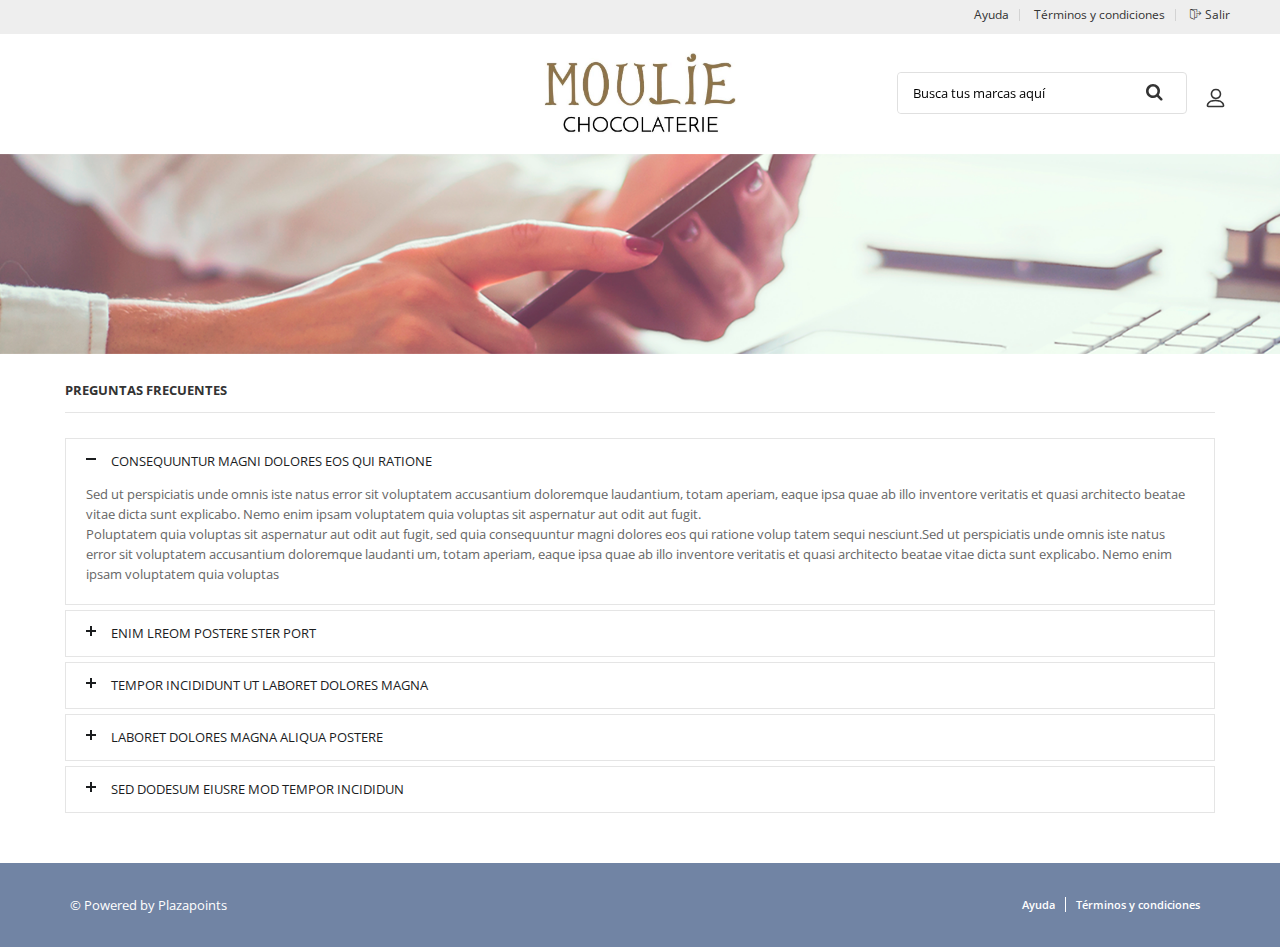
==== faq.html @ a8ddac53 "first version" ====
<!DOCTYPE html>
<html>

<head>
	<meta http-equiv="Content-Language" content="es" />
	<meta http-equiv="content-type" content="text/html; charset=utf-8" />
	<meta http-equiv="X-UA-Compatible" content="IE=edge,chrome=1" />

	<meta name="format-detection" content="telephone=no" />
	<meta name="apple-mobile-web-app-capable" content="yes" />
	<meta name="viewport" content="width=device-width, initial-scale=1, maximum-scale=1.0, user-scalable=no, minimal-ui" />

	<!--Bigc-->
	<link href="https://fonts.googleapis.com/css?family=Open+Sans:400,400i,600,600i,700,700i,800,800i" rel="stylesheet">
	<link rel="stylesheet" type="text/css" href="bigc/css/font-awesome.min.css" />
	<link rel="stylesheet" type="text/css" href="bigc/css/font-linearicons.css" />
	<link rel="stylesheet" type="text/css" href="bigc/css/bootstrap-theme.css" />
	<link rel="stylesheet" type="text/css" href="bigc/css/jquery.fancybox.css" />

	<link rel="stylesheet" type="text/css" href="bigc/css/jquery-ui.css" />
	<link rel="stylesheet" type="text/css" href="bigc/css/owl.carousel.css" />
	<link rel="stylesheet" type="text/css" href="bigc/css/owl.transitions.css" />
	<link rel="stylesheet" type="text/css" href="bigc/css/owl.theme.css" />
	<link rel="stylesheet" type="text/css" href="bigc/css/theme.css" />
	<link rel="stylesheet" type="text/css" href="bigc/css/responsive.css" media="all" />
	<link href="css/idangerous.swiper.css" rel="stylesheet" type="text/css" />
	<link rel="stylesheet" type="text/css" href="css/bootstrap.min.css" />
	<link rel="stylesheet" type="text/css" href="css/style.css" />
	<title>Moulie Chocolaterie | Preguntas frecuentes</title>
</head>

<body class="style-15 home">
	<div id="loader-wrapper">
		<div class="bubbles">
			<div class="title">Cargando</div>
			<span></span>
			<span id="bubble2"></span>
			<span id="bubble3"></span>
		</div>
	</div>
	<div id="content-block">
		<div class="pre-header">
			<div class="content-push">
				<div class="pull-left">
					<!--					<p class="name-user">Bienvenido (a) Fernando</p>-->
				</div>
				<div class="pull-right">
					<ul>
						<li class="column-1">
							
						</li>
						<li class="column-1">
							<a href="faq.html">Ayuda</a>
						</li>
						<li class="column-1">
							<a href="terminos_y_condiciones.html">Términos y condiciones</a>
						</li>
						<li class="column-1">
							<a href="login.html"><span class="lnr lnr-exit"></span> Salir</a>
						</li>
					</ul>
				</div>
			</div>
		</div>
		<div class="header-middle text-center resp"></div>
		<div class="header-wrapper style-15">
			<header class="type-4 ">
				<div class="header-top">
					<div class="menu-button responsive-menu-toggle-class"><i class="fa fa-reorder"></i></div>
					<div class="hidden-lg">
						<!--						<p class="name-user" style="margin-top: 4px;"> Bienvenido(a) Nombre de usuario</p>-->
					</div>
					<div class="clear"></div>
				</div>
				<div class="close-header-layer"></div>
				<div class="navigation content-push">
					<div class="navigation-header responsive-menu-toggle-class">
						<div class="close-menu"></div>
						<div class="logo-responsive"><a href="index.html"><img src="img/logo.jpg" alt="Plazapoints"></a></div>
					</div>
					<div class="nav-overflow">
						<div class="content-push">
							<div class="col-sm-12 hidden-lg">
								<div class="info-header info-header2" style="margin-bottom: 10px">
									<ul class="info-total">
										<li class="buscador" style="margin-bottom: 10px">
											<input type="text" placeholder="Busca tus marcas aquí" class="buscar"><a href=""><i class="fa fa-search"></i></a>
										</li>
									</ul>
								</div>

							</div>
							<div class="col-sm-12 col-lg-4">
								<nav>
									<ul>
										<li class="column-1">
											<a href="marcas.html">Mis marcas</a>
										</li>
										<li class="column-1">
											<a href="mis_puntos.html">Mis puntos</a>
										</li>
										<li class="column-1">
											<a href="index.html">Mundo PLP +</a>
										</li>
										<li class="column-1">
											<a href="mi-perfil.html">Mi perfil</a>
										</li>
										<li class="column-1">
											
										</li>
										<li class="column-1">
											<a href="faq.html" class="active">Ayuda</a>
										</li>
										<li class="column-1">
											<a href="terminos_y_condiciones.html">Términos y condiciones</a>
										</li>
										<li class="column-1">
											<a href="login.html"><span class="lnr lnr-exit"></span> Salir</a>
										</li>
									</ul>
								</nav>
							</div>
							<div class="col-lg-4">
								<a href="index.html" class="fixed-header-visible additional-header-logo top" style="display: block;float: left;"><img src="img/logo.jpg" alt=""></a>
							</div>
							<div class="col-lg-4 visible-lg">
								<div class="info-header info-header2">
									<ul class="info-total">
										<li class="buscador">
											<input type="text" placeholder="Busca tus marcas aquí" class="buscar"><a href=""><i class="fa fa-search"></i></a>
										</li>
										<li>
											<a data-toggle="tooltip" data-placement="top" title="Mi perfil" class="header-functionality-entry" href="mi-perfil.html"><span class="lnr lnr-user"></span></a>
										</li>
									</ul>
								</div>
							</div>
						</div>
					</div>
				</div>
			</header>
			<div class="clear"></div>
		</div>
		<div class="banner_estatico">
			<div class="banner_internas" style="background-image:url(img/bg/bg-general.png);">
				<div class="internas-banner-content content-push">
					<div class="cell-view">
					</div>
				</div>
			</div>
		</div>
		<div class="information-blocks content-push">
			<div class="row">
				<div class="title-subpage">Preguntas Frecuentes</div>
				<div class="accordion-box style2">
					<div class="item-accordion active">
						<h3 class="title-accordion">Consequuntur magni dolores eos qui ratione </h3>
						<p class="desc-accordion">Sed ut perspiciatis unde omnis iste natus error sit voluptatem accusantium doloremque laudantium, totam aperiam, eaque ipsa quae ab illo inventore veritatis et quasi architecto beatae vitae dicta sunt explicabo. Nemo enim ipsam voluptatem quia voluptas sit aspernatur aut odit aut fugit.<br/> Poluptatem quia voluptas sit aspernatur aut odit aut fugit, sed quia consequuntur magni dolores eos qui ratione volup tatem sequi nesciunt.Sed ut perspiciatis unde omnis iste natus error sit voluptatem accusantium doloremque laudanti um, totam aperiam, eaque ipsa quae ab illo inventore veritatis et quasi architecto beatae vitae dicta sunt explicabo. Nemo enim ipsam voluptatem quia voluptas</p>
					</div>
					<div class="item-accordion">
						<h3 class="title-accordion">ENIM LREOM POSTERE STER PORT</h3>
						<p class="desc-accordion">Sed ut perspiciatis unde omnis iste natus error sit voluptatem accusantium doloremque laudantium, totam aperiam, eaque ipsa quae ab illo inventore veritatis et quasi architecto beatae vitae dicta sunt explicabo. Nemo enim ipsam voluptatem quia voluptas sit aspernatur aut odit aut fugit.<br/> Poluptatem quia voluptas sit aspernatur aut odit aut fugit, sed quia consequuntur magni dolores eos qui ratione volup tatem sequi nesciunt.Sed ut perspiciatis unde omnis iste natus error sit voluptatem accusantium doloremque laudanti um, totam aperiam, eaque ipsa quae ab illo inventore veritatis et quasi architecto beatae vitae dicta sunt explicabo. Nemo enim ipsam voluptatem quia voluptas</p>
					</div>
					<div class="item-accordion">
						<h3 class="title-accordion">TEMPOR INCIDIDUNT UT LABORET DOLORES MAGNA</h3>
						<p class="desc-accordion">Sed ut perspiciatis unde omnis iste natus error sit voluptatem accusantium doloremque laudantium, totam aperiam, eaque ipsa quae ab illo inventore veritatis et quasi architecto beatae vitae dicta sunt explicabo. Nemo enim ipsam voluptatem quia voluptas sit aspernatur aut odit aut fugit.<br/> Poluptatem quia voluptas sit aspernatur aut odit aut fugit, sed quia consequuntur magni dolores eos qui ratione volup tatem sequi nesciunt.Sed ut perspiciatis unde omnis iste natus error sit voluptatem accusantium doloremque laudanti um, totam aperiam, eaque ipsa quae ab illo inventore veritatis et quasi architecto beatae vitae dicta sunt explicabo. Nemo enim ipsam voluptatem quia voluptas</p>
					</div>
					<div class="item-accordion">
						<h3 class="title-accordion">LABORET DOLORES MAGNA ALIQUA POSTERE</h3>
						<p class="desc-accordion">Sed ut perspiciatis unde omnis iste natus error sit voluptatem accusantium doloremque laudantium, totam aperiam, eaque ipsa quae ab illo inventore veritatis et quasi architecto beatae vitae dicta sunt explicabo. Nemo enim ipsam voluptatem quia voluptas sit aspernatur aut odit aut fugit.<br/> Poluptatem quia voluptas sit aspernatur aut odit aut fugit, sed quia consequuntur magni dolores eos qui ratione volup tatem sequi nesciunt.Sed ut perspiciatis unde omnis iste natus error sit voluptatem accusantium doloremque laudanti um, totam aperiam, eaque ipsa quae ab illo inventore veritatis et quasi architecto beatae vitae dicta sunt explicabo. Nemo enim ipsam voluptatem quia voluptas</p>
					</div>
					<div class="item-accordion">
						<h3 class="title-accordion">SED DODESUM EIUSRE MOD TEMPOR INCIDIDUN</h3>
						<p class="desc-accordion">Sed ut perspiciatis unde omnis iste natus error sit voluptatem accusantium doloremque laudantium, totam aperiam, eaque ipsa quae ab illo inventore veritatis et quasi architecto beatae vitae dicta sunt explicabo. Nemo enim ipsam voluptatem quia voluptas sit aspernatur aut odit aut fugit.<br/> Poluptatem quia voluptas sit aspernatur aut odit aut fugit, sed quia consequuntur magni dolores eos qui ratione volup tatem sequi nesciunt.Sed ut perspiciatis unde omnis iste natus error sit voluptatem accusantium doloremque laudanti um, totam aperiam, eaque ipsa quae ab illo inventore veritatis et quasi architecto beatae vitae dicta sunt explicabo. Nemo enim ipsam voluptatem quia voluptas</p>
					</div>
				</div>
			</div>
		</div>
	</div>
	<footer id="footer">
		<div class="container">
			<div class="row">
				<div class="col-md-3">
					<p>© Powered by Plazapoints</p>
				</div>
				<div class="col-md-9 menu-footer">
					<ul>
						<li><a href="faq.html">Ayuda</a></li>
						<li><a href="terminos_y_condiciones.html">Términos y condiciones</a></li>
					</ul>
				</div>
			</div>
		</div>
	</footer>
	<!-- Modales - Popups-->

	<div class="cart-box popup">
		<div class="popup-container">
			<div class="cart-entry">
				<a class="image"><img src="img/productos/secadora.png" alt=""></a>
				<div class="content">
					<a class="title" href="detalle_producto.html">Secadora SENCOR</a>
					<div class="quantity">Cantidad: 1</div>
					<div class="price">2550 Pts</div>
				</div>
				<div class="button-x"><i class="fa fa-close"></i></div>
			</div>
			<div class="cart-entry">
				<a class="image"><img src="img/productos/licuadora.png" alt=""></a>
				<div class="content">
					<a class="title" href="detalle_producto.html">Licuadora PHILIPS</a>
					<div class="quantity">Cantidad: 1</div>
					<div class="price">4670 Pts</div>
				</div>
				<div class="button-x"><i class="fa fa-close"></i></div>
			</div>
			<div class="summary">
				<div class="grandtotal">Total <span>7220 Pts</span></div>
			</div>
			<div class="cart-buttons">
				<div class="column">
					<a class="button style-11" href="carrito.html">Ir a carrito</a>
					<div class="clear"></div>
				</div>
				<div class="column">
					<a class="button style-10" href="checkout.html">Canjear</a>
					<div class="clear"></div>
				</div>
				<div class="clear"></div>
			</div>
		</div>
	</div>

	<!-- Bigc-->

	<script type="text/javascript" src="bigc/js/jquery-1.10.2.min.js"></script>
	<script type="text/javascript" src="bigc/js/bootstrap.min.js"></script>
	<script type="text/javascript" src="bigc/js/jquery.fancybox.js"></script>
	<script type="text/javascript" src="bigc/js/jquery-ui.js"></script>
	<script type="text/javascript" src="bigc/js/owl.carousel.js"></script>
	<script type="text/javascript" src="bigc/js/jquery.bxslider.js"></script>
	<script type="text/javascript" src="bigc/js/theme.js"></script>



	<script src="js/jquery-ui.min.js"></script>
	<script src="js/idangerous.swiper.min.js"></script>
	<script src="js/global.js"></script>
	<script src="js/jquery.mousewheel.js"></script>
	<script src="js/jquery.jscrollpane.min.js"></script>


</body>

</html>
---- bigc/css/font-linearicons.css ----
@font-face {
	font-family: 'Linearicons';
	src:url('fonts/Linearicons.eot?w118d');
	src:url('fonts/Linearicons.eot?#iefixw118d') format('embedded-opentype'),
		url('fonts/Linearicons.woff2?w118d') format('woff2'),
		url('fonts/Linearicons.woff?w118d') format('woff'),
		url('fonts/Linearicons.ttf?w118d') format('truetype'),
		url('fonts/Linearicons.svg?w118d#Linearicons') format('svg');
	font-weight: normal;
	font-style: normal;
}

.lnr {
	font-family: 'Linearicons';
	speak: none;
	font-style: normal;
	font-variant: normal;
	text-transform: none;
	line-height: 1;

	/* Better Font Rendering =========== */
	-webkit-font-smoothing: antialiased;
	-moz-osx-font-smoothing: grayscale;
}

.lnr-home:before {
	content: "\e800";
}
.lnr-apartment:before {
	content: "\e801";
}
.lnr-pencil:before {
	content: "\e802";
}
.lnr-magic-wand:before {
	content: "\e803";
}
.lnr-drop:before {
	content: "\e804";
}
.lnr-lighter:before {
	content: "\e805";
}
.lnr-poop:before {
	content: "\e806";
}
.lnr-sun:before {
	content: "\e807";
}
.lnr-moon:before {
	content: "\e808";
}
.lnr-cloud:before {
	content: "\e809";
}
.lnr-cloud-upload:before {
	content: "\e80a";
}
.lnr-cloud-download:before {
	content: "\e80b";
}
.lnr-cloud-sync:before {
	content: "\e80c";
}
.lnr-cloud-check:before {
	content: "\e80d";
}
.lnr-database:before {
	content: "\e80e";
}
.lnr-lock:before {
	content: "\e80f";
}
.lnr-cog:before {
	content: "\e810";
}
.lnr-trash:before {
	content: "\e811";
}
.lnr-dice:before {
	content: "\e812";
}
.lnr-heart:before {
	content: "\e813";
}
.lnr-star:before {
	content: "\e814";
}
.lnr-star-half:before {
	content: "\e815";
}
.lnr-star-empty:before {
	content: "\e816";
}
.lnr-flag:before {
	content: "\e817";
}
.lnr-envelope:before {
	content: "\e818";
}
.lnr-paperclip:before {
	content: "\e819";
}
.lnr-inbox:before {
	content: "\e81a";
}
.lnr-eye:before {
	content: "\e81b";
}
.lnr-printer:before {
	content: "\e81c";
}
.lnr-file-empty:before {
	content: "\e81d";
}
.lnr-file-add:before {
	content: "\e81e";
}
.lnr-enter:before {
	content: "\e81f";
}
.lnr-exit:before {
	content: "\e820";
}
.lnr-graduation-hat:before {
	content: "\e821";
}
.lnr-license:before {
	content: "\e822";
}
.lnr-music-note:before {
	content: "\e823";
}
.lnr-film-play:before {
	content: "\e824";
}
.lnr-camera-video:before {
	content: "\e825";
}
.lnr-camera:before {
	content: "\e826";
}
.lnr-picture:before {
	content: "\e827";
}
.lnr-book:before {
	content: "\e828";
}
.lnr-bookmark:before {
	content: "\e829";
}
.lnr-user:before {
	content: "\e82a";
}
.lnr-users:before {
	content: "\e82b";
}
.lnr-shirt:before {
	content: "\e82c";
}
.lnr-store:before {
	content: "\e82d";
}
.lnr-cart:before {
	content: "\e82e";
}
.lnr-tag:before {
	content: "\e82f";
}
.lnr-phone-handset:before {
	content: "\e830";
}
.lnr-phone:before {
	content: "\e831";
}
.lnr-pushpin:before {
	content: "\e832";
}
.lnr-map-marker:before {
	content: "\e833";
}
.lnr-map:before {
	content: "\e834";
}
.lnr-location:before {
	content: "\e835";
}
.lnr-calendar-full:before {
	content: "\e836";
}
.lnr-keyboard:before {
	content: "\e837";
}
.lnr-spell-check:before {
	content: "\e838";
}
.lnr-screen:before {
	content: "\e839";
}
.lnr-smartphone:before {
	content: "\e83a";
}
.lnr-tablet:before {
	content: "\e83b";
}
.lnr-laptop:before {
	content: "\e83c";
}
.lnr-laptop-phone:before {
	content: "\e83d";
}
.lnr-power-switch:before {
	content: "\e83e";
}
.lnr-bubble:before {
	content: "\e83f";
}
.lnr-heart-pulse:before {
	content: "\e840";
}
.lnr-construction:before {
	content: "\e841";
}
.lnr-pie-chart:before {
	content: "\e842";
}
.lnr-chart-bars:before {
	content: "\e843";
}
.lnr-gift:before {
	content: "\e844";
}
.lnr-diamond:before {
	content: "\e845";
}
.lnr-linearicons:before {
	content: "\e846";
}
.lnr-dinner:before {
	content: "\e847";
}
.lnr-coffee-cup:before {
	content: "\e848";
}
.lnr-leaf:before {
	content: "\e849";
}
.lnr-paw:before {
	content: "\e84a";
}
.lnr-rocket:before {
	content: "\e84b";
}
.lnr-briefcase:before {
	content: "\e84c";
}
.lnr-bus:before {
	content: "\e84d";
}
.lnr-car:before {
	content: "\e84e";
}
.lnr-train:before {
	content: "\e84f";
}
.lnr-bicycle:before {
	content: "\e850";
}
.lnr-wheelchair:before {
	content: "\e851";
}
.lnr-select:before {
	content: "\e852";
}
.lnr-earth:before {
	content: "\e853";
}
.lnr-smile:before {
	content: "\e854";
}
.lnr-sad:before {
	content: "\e855";
}
.lnr-neutral:before {
	content: "\e856";
}
.lnr-mustache:before {
	content: "\e857";
}
.lnr-alarm:before {
	content: "\e858";
}
.lnr-bullhorn:before {
	content: "\e859";
}
.lnr-volume-high:before {
	content: "\e85a";
}
.lnr-volume-medium:before {
	content: "\e85b";
}
.lnr-volume-low:before {
	content: "\e85c";
}
.lnr-volume:before {
	content: "\e85d";
}
.lnr-mic:before {
	content: "\e85e";
}
.lnr-hourglass:before {
	content: "\e85f";
}
.lnr-undo:before {
	content: "\e860";
}
.lnr-redo:before {
	content: "\e861";
}
.lnr-sync:before {
	content: "\e862";
}
.lnr-history:before {
	content: "\e863";
}
.lnr-clock:before {
	content: "\e864";
}
.lnr-download:before {
	content: "\e865";
}
.lnr-upload:before {
	content: "\e866";
}
.lnr-enter-down:before {
	content: "\e867";
}
.lnr-exit-up:before {
	content: "\e868";
}
.lnr-bug:before {
	content: "\e869";
}
.lnr-code:before {
	content: "\e86a";
}
.lnr-link:before {
	content: "\e86b";
}
.lnr-unlink:before {
	content: "\e86c";
}
.lnr-thumbs-up:before {
	content: "\e86d";
}
.lnr-thumbs-down:before {
	content: "\e86e";
}
.lnr-magnifier:before {
	content: "\e86f";
}
.lnr-cross:before {
	content: "\e870";
}
.lnr-menu:before {
	content: "\e871";
}
.lnr-list:before {
	content: "\e872";
}
.lnr-chevron-up:before {
	content: "\e873";
}
.lnr-chevron-down:before {
	content: "\e874";
}
.lnr-chevron-left:before {
	content: "\e875";
}
.lnr-chevron-right:before {
	content: "\e876";
}
.lnr-arrow-up:before {
	content: "\e877";
}
.lnr-arrow-down:before {
	content: "\e878";
}
.lnr-arrow-left:before {
	content: "\e879";
}
.lnr-arrow-right:before {
	content: "\e87a";
}
.lnr-move:before {
	content: "\e87b";
}
.lnr-warning:before {
	content: "\e87c";
}
.lnr-question-circle:before {
	content: "\e87d";
}
.lnr-menu-circle:before {
	content: "\e87e";
}
.lnr-checkmark-circle:before {
	content: "\e87f";
}
.lnr-cross-circle:before {
	content: "\e880";
}
.lnr-plus-circle:before {
	content: "\e881";
}
.lnr-circle-minus:before {
	content: "\e882";
}
.lnr-arrow-up-circle:before {
	content: "\e883";
}
.lnr-arrow-down-circle:before {
	content: "\e884";
}
.lnr-arrow-left-circle:before {
	content: "\e885";
}
.lnr-arrow-right-circle:before {
	content: "\e886";
}
.lnr-chevron-up-circle:before {
	content: "\e887";
}
.lnr-chevron-down-circle:before {
	content: "\e888";
}
.lnr-chevron-left-circle:before {
	content: "\e889";
}
.lnr-chevron-right-circle:before {
	content: "\e88a";
}
.lnr-crop:before {
	content: "\e88b";
}
.lnr-frame-expand:before {
	content: "\e88c";
}
.lnr-frame-contract:before {
	content: "\e88d";
}
.lnr-layers:before {
	content: "\e88e";
}
.lnr-funnel:before {
	content: "\e88f";
}
.lnr-text-format:before {
	content: "\e890";
}
.lnr-text-format-remove:before {
	content: "\e891";
}
.lnr-text-size:before {
	content: "\e892";
}
.lnr-bold:before {
	content: "\e893";
}
.lnr-italic:before {
	content: "\e894";
}
.lnr-underline:before {
	content: "\e895";
}
.lnr-strikethrough:before {
	content: "\e896";
}
.lnr-highlight:before {
	content: "\e897";
}
.lnr-text-align-left:before {
	content: "\e898";
}
.lnr-text-align-center:before {
	content: "\e899";
}
.lnr-text-align-right:before {
	content: "\e89a";
}
.lnr-text-align-justify:before {
	content: "\e89b";
}
.lnr-line-spacing:before {
	content: "\e89c";
}
.lnr-indent-increase:before {
	content: "\e89d";
}
.lnr-indent-decrease:before {
	content: "\e89e";
}
.lnr-pilcrow:before {
	content: "\e89f";
}
.lnr-direction-ltr:before {
	content: "\e8a0";
}
.lnr-direction-rtl:before {
	content: "\e8a1";
}
.lnr-page-break:before {
	content: "\e8a2";
}
.lnr-sort-alpha-asc:before {
	content: "\e8a3";
}
.lnr-sort-amount-asc:before {
	content: "\e8a4";
}
.lnr-hand:before {
	content: "\e8a5";
}
.lnr-pointer-up:before {
	content: "\e8a6";
}
.lnr-pointer-right:before {
	content: "\e8a7";
}
.lnr-pointer-down:before {
	content: "\e8a8";
}
.lnr-pointer-left:before {
	content: "\e8a9";
}
---- bigc/css/theme.css ----
/*General*/

body {
	color: #000;
	font-family: "Open Sans", sans-serif;
	font-size: 13px;
	line-height: inherit;
	margin: 0;
	padding: 0;
}

.wrap {
	overflow: hidden;
}

* {
	box-sizing: border-box;
	outline: none;
}

img {
	max-width: 100%;
}

a:hover,
a:focus {
	text-decoration: none;
	outline: none;
}

.container {
	max-width: 1200px;
	width: 100%;
}

input,
input:focus,
input:hover {
	outline: none;
}

p {
	line-height: 24px;
}

blockquote {
	border-left: 5px solid #1b1d1f;
	color: #999;
	font-size: 16px;
	line-height: 30px;
	padding: 0 30px;
}

.owl-theme .owl-controls {
	margin: 0;
}

.owl-default .owl-theme .owl-controls .owl-buttons div.owl-prev {
	background: rgba(0, 0, 0, 0) url("../images/left.png") no-repeat scroll 0 0;
	left: 0;
}

.owl-default .owl-theme .owl-controls .owl-buttons div.owl-next {
	right: 0;
	background: rgba(0, 0, 0, 0) url("../images/right.png") no-repeat scroll 0 0;
}

.owl-default .owl-theme .owl-controls .owl-buttons div {
	background: transparent;
	border-radius: 0;
	color: #1b1d1f;
	display: block;
	font-size: inherit;
	height: 18px;
	margin: -10px 0 0;
	opacity: 0;
	padding: 0;
	position: absolute;
	text-indent: -9999px;
	top: 50%;
	width: 11px;
	transition: all 0.5s ease-out 0s;
}

.owl-default:hover .owl-theme .owl-controls .owl-buttons div {
	opacity: 1;
}

/*Header*/

.header {
	padding: 20px 0;
}

.logo.logo-header h1 {
	color: #1b1d1f;
	font-size: 36px;
	font-weight: 700;
	letter-spacing: -3px;
	margin: 0;
}

.logo.logo-header {
	display: inline-block;
}

.main-nav {
	position: relative;
}

.main-nav.main-nav3 {
	z-index: 999;
}

.mobile-menu {
	border: 1px solid #e5e5e5;
	display: block;
	height: 30px;
	overflow: hidden;
	padding: 2px;
	position: absolute;
	right: 0;
	top: -35px;
	width: 30px;
	display: none;
}

.mobile-menu a {
	color: #1b1d1f;
	display: block;
	font-size: 24px;
	line-height: 24px;
}

.info-header {
	padding-top: 10px;
}

.main-nav > ul > li > a {
	color: #1b1d1f;
	display: block;
	position: relative;
	text-shadow: 0 0 0;
	text-transform: uppercase;
}

.main-nav > ul > li > a:hover {
	color: #999;
}

.main-nav > ul {
	list-style: outside none none;
	padding: 0;
	font-size: 0;
}

.main-menu {
	margin-top: 15px;
}

.main-nav > ul > li {
	display: inline-block;
	font-size: 13px;
	margin-right: 50px;
}

.main-nav > ul > li:last-child {
	margin-right: 0;
}

.main-nav > ul > li.menu-item-has-childrent {
	position: relative;
}

.main-nav > ul > li.menu-item-has-childrent::after {
	background: #fff none repeat scroll 0 0;
	color: #e5e5e5;
	content: "";
	font-family: linearicons;
	font-size: 13px;
	left: 50%;
	margin-left: -5px;
	margin-top: 30px;
	opacity: 0;
	position: absolute;
	top: 100%;
	transition: all 0.5s ease-out 0s;
	visibility: hidden;
	width: 11px;
	z-index: 10;
}

.main-nav .sub-menu {
	position: absolute;
	top: 100%;
	left: 0;
	opacity: 0;
	visibility: hidden;
	width: 200px;
	background: #fff none repeat scroll 0 0;
	border: 1px solid #e5e5e5;
	box-shadow: -1px 3px 5px -1px rgba(0, 0, 0, 0.1);
	padding: 10px 0px 30px;
	list-style: none;
	margin: 40px 0 0;
	z-index: 999;
	transition: all 0.5s ease-out 0s;
}

.main-nav .sub-menu .menu-item-has-childrent > .sub-menu {
	position: absolute;
	top: 0;
	left: 100%;
	opacity: 0;
	visibility: hidden;
	width: 200px;
	background: #fff none repeat scroll 0 0;
	border: 1px solid #e5e5e5;
	box-shadow: -1px 3px 5px -1px rgba(0, 0, 0, 0.1);
	padding: 10px 0px 30px;
	list-style: none;
	margin: 20px 0 0;
	z-index: 9;
	transition: all 0.5s ease-out 0s;
}

.main-nav .sub-menu .menu-item-has-childrent::after {
	color: #999;
	content: "";
	font-family: linearicons;
	font-size: 12px;
	position: absolute;
	right: 15px;
	top: 15px;
}

.main-nav .sub-menu .menu-item-has-childrent > a {
	padding-right: 15px;
}

.main-nav .sub-menu .menu-item-has-childrent:hover > .sub-menu {
	opacity: 1;
	visibility: visible;
	margin: -10px 0 0;
}

.main-nav > ul > li.menu-item-has-childrent:hover > .sub-menu {
	opacity: 1;
	visibility: visible;
	margin: 10px 0 0;
}

.main-nav > ul > li.menu-item-has-childrent:hover::after {
	opacity: 1;
	visibility: visible;
	margin-top: 0px;
}

.main-nav .menu-item-has-childrent .sub-menu a {
	color: #666;
	display: block;
	padding: 15px 0;
	text-transform: capitalize;
}

.main-nav .menu-item-has-childrent .sub-menu a:hover {
	color: #999;
}

.main-nav .menu-item-has-childrent .sub-menu li {
	padding: 0 15px;
	position: relative;
}

.main-nav .menu-item-has-childrent .sub-menu li > a {
	border-bottom: 1px solid #e5e5e5;
}

.main-nav > ul > li > a > sup {
	font-size: 10px;
	left: 50%;
	margin-left: -8px;
	position: absolute;
	top: -10px;
}

.main-nav > ul > li > a > sup.title-hot {
	color: #fff;
}

.main-nav > ul > li > a > sup.title-new {
	color: #2caae1;
}

.info-search .search-form {
	background: #fff none repeat scroll 0 0;
	border: 1px solid #e5e5e5;
	height: 70px;
	margin-right: -95px;
	margin-top: 45px;
	padding: 15px;
	position: absolute;
	right: 0;
	top: 100%;
	transition: all 0.5s ease-out 0s;
	width: 490px;
	z-index: 9;
	opacity: 0;
	visibility: hidden;
	box-shadow: -1px 3px 5px -1px rgba(0, 0, 0, 0.1);
}

.info-search:hover .search-form {
	opacity: 1;
	visibility: visible;
	margin-top: 15px;
}

/*.info-search:hover::after {
    opacity: 1;
    visibility: visible;
	margin-top: 10px;
}*/

/*.info-search::after {
    background: #fff none repeat scroll 0 0;
    border-color: #e5e5e5;
    border-style: solid;
    border-width: 0 0 1px 1px;
    color: #e5e5e5;
    content: "";
    height: 10px;
    left: 0;
    margin-left: 2px;
    margin-top: 40px;
    opacity: 0;
    position: absolute;
    top: 100%;
    transform: rotate(135deg);
    -webkit-transform: rotate(135deg);
    -moz-transform: rotate(135deg);
    transition: all 0.5s ease-out 0s;
    visibility: hidden;
    width: 10px;
    z-index: 10;
}*/

.wrap-toggle-search {
	border: 1px solid #e5e5e5;
	height: 40px;
	position: relative;
	width: 340px;
}

.toggle-search-category {
	display: block;
	height: 100%;
	position: relative;
	width: 40px;
}

.search-form .btn-link-default {
	position: absolute;
	right: 15px;
	top: 15px;
}

.toggle-search-category .toggle-category {
	color: #999;
	display: block;
	height: 100%;
	position: relative;
	text-align: center;
	width: 100%;
	z-index: 9;
}

.search-form .btn-link-default {
	position: absolute;
	right: 15px;
	top: 15px;
	width: 120px;
	padding: 15px;
	line-height: 12px;
	border-radius: 0;
}

.select-category li {
	border-top: 1px solid #e5e5e5;
}

.select-category li:first-child {
	border-top: medium none;
}

.select-category li a {
	color: #666;
	display: block;
	padding: 5px 15px;
}

.select-category li a:hover {
	color: #999;
}

.toggle-category span {
	line-height: 40px;
}

.info-user .inner-user-info {
	background: #fff none repeat scroll 0 0;
	border: 1px solid #e5e5e5;
	margin-right: -48px;
	margin-top: 45px;
	opacity: 0;
	padding: 12px 15px 30px;
	position: absolute;
	right: 0;
	top: 100%;
	transition: all 0.5s ease-out 0s;
	visibility: hidden;
	width: 210px;
	z-index: 9;
	box-shadow: -1px 3px 5px -1px rgba(0, 0, 0, 0.1);
}

.info-user::after {
	background: #fff none repeat scroll 0 0;
	border-color: #e5e5e5;
	border-style: solid;
	border-width: 0 0 1px 1px;
	color: #e5e5e5;
	content: "";
	height: 10px;
	left: 0;
	margin-left: 2px;
	margin-top: 40px;
	opacity: 0;
	position: absolute;
	top: 100%;
	transform: rotate(135deg);
	-webkit-transform: rotate(135deg);
	-moz-transform: rotate(135deg);
	transition: all 0.5s ease-out 0s;
	visibility: hidden;
	width: 10px;
	z-index: 10;
}

.info-user:hover .inner-user-info {
	opacity: 1;
	visibility: visible;
	margin-top: 15px;
}

.info-user:hover::after {
	opacity: 1;
	visibility: visible;
	margin-top: 10px;
}

.info-total .info-cart::after {
	display: none;
}

.info-total .info-cart::before {
	background: #fff none repeat scroll 0 0;
	border-color: #e5e5e5;
	border-style: solid;
	border-width: 0 0 1px 1px;
	color: #e5e5e5;
	content: "";
	height: 10px;
	left: 0;
	margin-left: 2px;
	margin-top: 40px;
	opacity: 0;
	position: absolute;
	top: 100%;
	transform: rotate(135deg);
	-webkit-transform: rotate(135deg);
	-moz-transform: rotate(135deg);
	transition: all 0.5s ease-out 0s;
	visibility: hidden;
	width: 10px;
	z-index: 11;
}

.info-total .info-cart .inner-cart-info {
	margin-top: 43px;
}

.info-total .info-cart:hover .inner-cart-info {
	margin-top: 15px;
}

.info-total .info-cart:hover::before {
	opacity: 1;
	visibility: visible;
	margin-top: 10px;
}

.info-user .inner-user-info a {
	color: #666;
	display: block;
	padding: 15px 0;
}

.info-user .inner-user-info a:hover {
	color: #999;
}

.info-user .inner-user-info li {
	border-bottom: 1px solid #e5e5e5;
}

.info-user .inner-user-info a span {
	color: #999;
	margin-right: 9px;
}

.info-cart .inner-cart-info {
	background: #fff none repeat scroll 0 0;
	border: 1px solid #e5e5e5;
	box-shadow: -1px 3px 5px -1px rgba(0, 0, 0, 0.1);
	opacity: 0;
	padding: 30px;
	position: absolute;
	right: -1px;
	top: 100%;
	transition: all 0.5s ease-out 0s;
	width: 400px;
	z-index: 10;
	text-align: left;
	margin-top: 30px;
	visibility: hidden;
	margin-right: -50px;
}

.info-cart:hover .inner-cart-info {
	opacity: 1;
	visibility: visible;
	margin-top: 0;
}

.info-cart:hover::after {
	opacity: 1;
}

.info-cart::after {
	color: #fff;
	content: "";
	font-family: linearicons;
	left: 50%;
	margin-left: -5px;
	margin-top: -10px;
	opacity: 0;
	position: absolute;
	top: 100%;
	transition: all 0.5s ease-out 0s;
}

.inner-cart-info > h2 {
	color: #a7a8a8;
	font-size: 16px;
	margin: 0;
	text-transform: uppercase;
}

.info-cart .inner-cart-info.append {
	opacity: 1;
	visibility: visible;
	right: 0;
}

.inner-cart-info .close-cart-info {
	background: rgba(0, 0, 0, 0) url("../images/x-bg.png") no-repeat scroll left top;
	color: #999;
	display: block;
	font-size: 16px;
	height: 30px;
	line-height: 28px;
	margin-top: 15px;
	padding-left: 43px;
	text-transform: uppercase;
}

.cart-thumb {
	background: #f5f5f5 none repeat scroll 0 0;
	display: table-cell;
	vertical-align: middle;
	width: 70px;
}

.cart-thumb a {
	display: block;
}

.cart-thumb a:hover img {
	transform: scale(1.2);
}

.cart-thumb img {
	width: 70px;
	transition: all 0.5s ease-out 0s;
}

.info-list-cart {
	list-style: outside none none;
	margin: 30px 0 0;
	padding: 0;
}

.cart-title a {
	color: #666;
	font-size: 13px;
}

.cart-title a:hover {
	color: #999;
}

.cart-title {
	margin: 5px 0 13px;
}

.wrap-cart-title {
	display: table-cell;
	padding: 0 20px;
	vertical-align: top;
	width: 200px;
}

.cart-qty {
	color: #999;
}

.cart-qty > label {
	font-weight: 400;
	margin-right: 10px;
}

.wrap-cart-remove {
	color: #999;
	display: table-cell;
	text-align: right;
	vertical-align: top;
}

.item-info-cart {
	border-top: 1px solid #f5f5f5;
	display: table;
	padding: 20px 0;
	width: 100%;
}

.total-cart {
	border-top: 1px solid #f5f5f5;
	color: #1b1d1f;
	display: table;
	font-size: 16px;
	padding-top: 25px;
	text-transform: uppercase;
	width: 100%;
}

.total-cart > label {
	display: table-cell;
	font-weight: 400;
}

.total-cart span {
	display: table-cell;
	text-align: right;
}

.link-cart {
	margin-bottom: 20px;
	margin-top: 40px;
}

.link-cart .cart-edit {
	margin-right: 10px;
}

.wrap-cart-remove .remove-product {
	background: rgba(0, 0, 0, 0) url("../images/remove-cart2.png") no-repeat scroll center center;
	border: 1px solid #e5e5e5;
	border-radius: 50%;
	display: inline-block;
	height: 30px;
	margin-bottom: 3px;
	width: 30px;
	transition: all 0.5s ease-out 0s;
}

.wrap-cart-remove .remove-product:hover {
	background-color: #e5e5e5;
}

.link-cart a {
	display: inline-block;
	width: 160px;
	height: 40px;
	background: #1b1d1f;
	text-align: center;
	line-height: 40px;
	color: #fff;
	vertical-align: top;
	transition: all 0.5s ease-out 0s;
	text-transform: uppercase;
}

.link-cart a:hover {
	background: #252525;
}

.info-total > li {
	display: inline-block;
	list-style: outside none none;
	margin-right: 20px;
	text-align: left;
	vertical-align: middle;
}

.info-total > li:last-child {
	margin-right: 0;
}

.info-total {
	text-align: right;
	padding-top: 38px;
	margin: 0;
}

.info-total .icon-search {
	background: #fff;
	border: 2px solid #231f20;
	border-radius: 0;
	color: #231f20;
	display: initial;
	font-size: 11px;
	font-weight: 600;
	height: 38px;
	line-height: 0;
	padding: 10px 24px;
}

.info-total .btn.icon-search .lnr {
	font-size: 18px;
}

.info-total .info-icon {
	color: #1b1d1f;
	font-size: 18px;
	padding-bottom: 15px;
}

.info-cart .info-icon {
	position: relative;
}

.info-cart .info-icon sup {
	font-size: 10px;
	left: 50%;
	margin-left: -5px;
	position: absolute;
	top: -2px;
}

.info-search {
	position: relative;
}

.select-category {
	background: #fff none repeat scroll 0 0;
	border: 1px solid #e5e5e5;
	display: none;
	left: -1px;
	position: absolute;
	top: 100%;
	width: 180px;
}

.search-form input[type="text"] {
	border: medium none;
	color: #999;
	height: 100%;
	left: 0;
	padding: 0 15px 0 50px;
	position: absolute;
	top: 0;
	width: 65%;
}

/*Home Slider*/

.home-slider {
	background: #eeeeee none repeat scroll 0 0;
}

.slider-tab {
	position: relative;
}

.slider-tab #bx-pager {
	bottom: 0;
	left: 0;
	padding-left: 30px;
	position: absolute;
	text-align: center;
	width: 100%;
}

.slider-tab #bx-pager a {
	background: rgba(255, 255, 255, 0.9) none repeat scroll 0 0;
	color: #1b1d1f;
	display: inline-block;
	float: left;
	font-size: 13px;
	font-weight: 700;
	margin: 0 1px 0 0;
	padding: 15px;
	position: relative;
	text-transform: uppercase;
	transition: all 0.5s ease-out 0s;
	width: 370px;
}

.slider-tab #bx-pager a::before {
	position: absolute;
	background: #1b1d1f;
	top: -3px;
	left: 0;
	width: 100%;
	height: 3px;
	opacity: 0;
	transition: all 0.5s ease-out 0s;
	content: "";
}

.slider-tab #bx-pager a:hover::before,
#bx-pager a.active::before {
	opacity: 1;
}

.slider-tab #bx-pager a.active {
	background: #fff;
}

/*Advert*/

.advert {
	margin-top: 10px;
}

.item-advert.left {
	margin-right: -10px;
}

.item-advert.right {
	margin-left: -10px;
}

.item-advert {
	position: relative;
	overflow: hidden;
}

.text-adv {
	background: rgba(246, 246, 246, 0.65) none repeat scroll 0 0;
	border-bottom: 1px solid rgba(0, 0, 0, 0.1);
	border-top: 1px solid rgba(0, 0, 0, 0.1);
	bottom: 0;
	height: 215px;
	left: 0;
	margin: auto;
	max-width: 370px;
	padding: 45px 0;
	position: absolute;
	right: 0;
	text-align: center;
	top: 0;
	width: 100%;
}

.item-advert .thumb-adv img {
	transition: all 0.5s ease-out 0s;
}

.item-advert:hover .thumb-adv img {
	filter: blur(5px);
	-webkit-filter: blur(5px);
	-moz-filter: blur(5px);
	transform: scale(1.15);
}

/*Featured*/

.sub-title {
	font-size: 15px;
	font-weight: 700;
	margin: 0;
	text-transform: uppercase;
}

.title {
	font-size: 30px;
	font-weight: 700;
	margin: 0;
	text-transform: uppercase;
}

.btn-link-default {
	background: none repeat scroll 0 0;
	border: medium none;
	color: #fff;
	display: inline-block;
	height: 40px;
	line-height: 40px;
	padding: 0 30px;
	text-align: center;
	text-transform: uppercase;
	transition: all 0.5s ease-out 0s;
	font-weight: 900;
	font-weight: 600;
	font-size: 13px;
}

.btn-link-default:hover {
	color: #333;
	background: #dcdcdc;
}

.text-adv .btn-link-default {
	margin-top: 25px;
}

.box-intro h2 {
	margin: 0;
	position: relative;
}

.box-intro {
	margin-bottom: 30px;
	text-align: center;
}

.box-intro h2::before {
	background: #e5e5e5 none repeat scroll 0 0;
	content: "";
	height: 2px;
	left: 0;
	position: absolute;
	top: 17px;
	width: 100%;
}

.box-intro .title {
	background: #fff none repeat scroll 0 0;
	display: inline-block;
	margin-bottom: 10px;
	padding: 0 40px;
	position: relative;
}

.desc-title {
	color: #999;
	text-transform: uppercase;
}

.featured-product {
	margin-top: 70px;
}

.nav-tabs-default .nav.nav-tabs {
	border: medium none;
	margin: 25px 0 0;
	text-align: center;
}

.nav-tabs-default .nav.nav-tabs li {
	display: inline-block;
	float: none;
}

.nav-tabs-default .nav.nav-tabs li.active a {
	background: #1b1d1f;
	color: #fff;
}

.nav-tabs-default .nav.nav-tabs li a:hover {
	background: #1b1d1f;
	color: #fff;
}

.nav-tabs-default .nav.nav-tabs li a {
	border: medium none;
	border-radius: 0;
	color: #1b1d1f;
	text-transform: uppercase;
	transition: all 0.5s ease-out 0s;
}

.item-product-thumb {
	background: #f5f5f5 none repeat scroll 0 0;
	position: relative;
	transition: all 0.5s ease-out 0s;
	-webkit-box-shadow: 1px 1px 5px 0px rgba(0, 0, 0, 0.15);
	-moz-box-shadow: 1px 1px 5px 0px rgba(0, 0, 0, 0.15);
	box-shadow: 1px 1px 5px 0px rgba(0, 0, 0, 0.15);
}

.title-product {
	font-size: 13px;
	margin: 0 0 7px;
	font-weight: 500;
	text-transform: uppercase;
}

.item-product-info {
	margin: 15px 0;
	text-align: center;
}

.item-product-info .desc {
	color: #666;
}

.title-product a {
	color: #1b1d1f;
	text-shadow: 0 0 0;
	/* text-transform: uppercase;*/
}

.title-product a:hover {
	color: #999;
}

.info-price del {
	color: #999;
	margin-left: 5px;
	display: none;
}

.info-price span {
	color: #7184A4;
	font-size: 18px;
	font-weight: 600;
}

.item-product-thumb::after {
	background-image: url("../../img/bg/bg-product.png");
	background-position: left top;
	background-repeat: no-repeat;
	background-size: 100% 100%;
	bottom: -27px;
	content: "";
	height: 27px;
	left: 0;
	opacity: 0;
	position: absolute;
	width: 100%;
	transition: all 0.5s ease-out 0s;
}

.item-product-thumb img {
	width: 100%;
}

.item-product-thumb:hover::after {
	opacity: 1;
}

.item-product {
	margin-bottom: 30px;
	position: relative;
}

.featured-product .tab-content {
	margin-top: 30px;
}

.product-extra-link a {
	background: #fff none repeat scroll 0 0;
	border-radius: 50%;
	color: #1b1d1f;
	display: inline-block;
	height: 40px;
	margin: auto;
	position: absolute;
	text-align: center;
	width: 40px;
	z-index: 99;
	transition: all 0.5s ease-out 0s;
	transform: scale(0.5);
}

.product-extra-link a:hover {
	color: #333;
	background: #dcdcdc;
}

.product-extra-link a span {
	line-height: 40px;
}

.product-extra-link .product-add-cart {
	bottom: 0;
	height: 60px;
	left: 0;
	right: 0;
	top: 0;
	width: 60px;
}

.product-extra-link .product-compare {
	left: 50%;
	margin-left: 10px;
	margin-top: -70px;
	top: 50%;
}

.product-extra-link .product-wishlist {
	left: 50%;
	margin-left: -50px;
	margin-top: 30px;
	top: 50%;
}

.product-extra-link .product-detail {
	bottom: -30px;
	height: 81px;
	padding-left: 25px;
	padding-top: 7px;
	right: -25px;
	text-align: left;
	width: 80px;
}

.product-extra-link .product-add-cart span {
	line-height: 60px;
}

.item-product.item-product-leading {
	position: relative;
}

.item-product-leading .item-product-info {
	left: 70px;
	position: absolute;
	text-align: left;
	top: 0;
}

.item-product-leading .info-price span {
	color: #e6e6e6;
	display: block;
	font-size: 90px;
	font-weight: 700;
	margin-bottom: -10px;
}

.item-product-leading .readmore:hover {
	color: #999;
}

.item-product-leading .readmore {
	color: #1b1d1f;
	display: block;
	margin-top: 10px;
	text-decoration: underline;
	text-transform: uppercase;
}

.product-extra-mask {
	content: "";
	height: 100%;
	left: 0;
	position: absolute;
	top: 0;
	width: 100%;
	opacity: 0;
	visibility: hidden;
	transition: all 0.5s ease-out 0s;
}

.product-extra-link {
	background: rgba(27, 29, 31, 0.5) none repeat scroll 0 0;
	height: 100%;
	width: 100%;
	overflow: hidden;
	position: relative;
}

.item-product-thumb:hover .product-extra-mask {
	opacity: 1;
	visibility: visible;
}

.item-product-thumb:hover .product-extra-link a {
	transform: scale(1);
}

.product-box-promotion {
	left: 3px;
	position: absolute;
	top: 0;
}

.item-product:hover .product-box-promotion span {
	opacity: 0;
	transform: scale(0.5);
}

.product-box-promotion span {
	border-radius: 50%;
	color: #fff;
	display: inline-block;
	height: 44px;
	line-height: 44px;
	margin-left: 7px;
	margin-top: 10px;
	text-align: center;
	width: 44px;
	transition: all 0.5s ease-out 0s;
	opacity: 1;
}

.product-box-promotion span.new-item {
	background: #f87028;
}

.product-box-promotion span.sale-item {
	background: #5398d7;
}

/*Advert*/

.product-advert {
	margin-top: 40px;
}

.leading-box-adv {
	color: #fff;
}

.product-advert .col-lg-3.col-md-3.col-sm-6.col-xs-12 {
	padding: 0;
}

.product-box-adv {
	overflow: hidden;
	position: relative;
}

.product-thumb-link {
	display: block;
	overflow: hidden;
	position: relative;
}

.product-thumb-link img {
	width: 100%;
	transition: all 0.5s ease-out 0s;
}

.product-box-adv:hover img {
	transform: scale(1.2);
}

.list-product .item-product-thumb:hover .product-thumb-link img {
	transform: scale(1.15);
}

.product-box-adv .btn-link-default {
	bottom: 0;
	position: absolute;
	right: 0;
	text-align: center;
	transition: all 0.5s ease-out 0s;
	width: 130px;
}

.item-box-adv:hover .btn-link-default {
	background: transparent;
	color: #fff;
	background: rgba(27, 29, 31, 0.5);
	width: 100%;
	height: 100%;
}

.leading-text-adv {
	bottom: 0;
	color: #fff;
	height: 85px;
	left: 0;
	margin: auto;
	position: absolute;
	right: 0;
	text-align: center;
	text-transform: uppercase;
	top: 0;
	width: 100%;
}

.item-text-adv {
	top: 100%;
	color: #fff;
	font-size: 30px;
	left: 100%;
	margin: 16px 0 0;
	position: absolute;
	text-align: center;
	text-transform: uppercase;
	width: 100%;
	opacity: 0;
	transition: all 0.5s ease-out 0s;
	font-weight: 700;
	z-index: 999;
}

.item-box-adv .btn-link-default span {
	position: absolute;
	width: 130px;
	height: 40px;
	line-height: 40px;
	display: inline-block;
	text-align: center;
	right: 0;
	bottom: 0;
	transition: all 0.5s ease-out 0s;
	text-decoration: underline;
}

.item-box-adv:hover .btn-link-default span {
	width: 100%;
}

.item-box-adv .btn-link-default span:hover {
	text-decoration: none;
}

.item-box-adv:hover .item-text-adv {
	opacity: 1;
	top: 50%;
	left: 0;
	margin: -16px 0 0;
}

.leading-text-adv h3 {
	font-size: 20px;
	font-weight: 700;
	margin: 0;
	transition: all 0.5s ease-out 0s;
}

.leading-text-adv h2 {
	font-size: 40px;
	font-weight: 700;
	margin: 0;
	transition: all 0.3s ease-out 0s;
}

.leading-box-adv:hover .leading-text-adv h3 {
	font-size: 30px;
}

.leading-box-adv:hover .leading-text-adv h2 {
	font-size: 20px;
}

.leading-text-adv > a {
	color: #fff;
	display: inline-block;
	text-decoration: underline;
}

/*New Product*/

.new-product {
	margin-top: 70px;
}

.new-product .product-box-promotion {
	left: 12px;
	top: 11px;
}

.new-product .box-intro {
	margin-bottom: 45px;
}

.new-product .product-extra-link a {
	background: #1b1d1f;
	color: #fff;
}

.new-product .product-extra-link a:hover {
	background: #fff;
	color: #fff;
}

/* .new-product  .product-extra-mask{
	padding:10px;
} */

.new-product .product-extra-link {
	background: rgba(255, 255, 255, 0.9) none repeat scroll 0 0;
	/* box-shadow: 0 0 5px 0 #cecece; */
}

.new-product .product-extra-link .product-wishlist {
	margin-left: -75px;
	margin-top: 20px;
}

.new-product .product-extra-link .product-compare {
	margin-left: 35px;
	margin-top: 20px;
}

.new-product .product-extra-link .product-add-cart {
	margin-top: 10px;
	top: 50%;
}

.new-product .item-product-info {
	position: absolute;
	top: 50%;
	left: 0;
	width: 100%;
	margin-top: -70px;
	opacity: 0;
	visibility: hidden;
	transition: all 0.5s ease-out 0s;
}

.new-product .item-product:hover .item-product-info,
.new-product .item-product:hover .product-extra-mask {
	opacity: 1;
	visibility: visible;
}

.new-product .item-product:hover .product-extra-link a {
	transform: scale(1);
}

.new-product .owl-theme .owl-controls .owl-buttons div {
	background: transparent none repeat scroll 0 0;

	border-radius: 0;
	color: #1b1d1f;
	display: inline-block;
	font-size: 10px;
	height: 24px;
	margin: 0;
	opacity: 0;
	padding: 6px;
	position: absolute;
	text-shadow: 0 0 0;
	top: -66px;
	transition: all 0.5s ease-out 0s;
	width: 24px;
}

.new-product:hover .owl-theme .owl-controls .owl-buttons div {
	opacity: 1;
}

.new-product .owl-theme .owl-controls .owl-buttons div:hover {

	color: #fff;
}

.new-product .owl-theme .owl-controls .owl-buttons div.owl-prev {
	left: 0;
}

.new-product .owl-theme .owl-controls .owl-buttons div.owl-next {
	right: 0;
}

/*The Brand*/

.the-brand {
	margin-top: 35px;
}

.item-brand {
	margin: 0 -15px;
	position: relative;
	text-align: center;
}

.item-brand-text {
	margin-top: 25px;
}

.btn-link-default.brand-link {
	margin-bottom: 26px;
	margin-top: 20px;
}

.item-brand::after {
	background-image: url("../images/bg-product-2.png");
	background-position: left top;
	background-repeat: no-repeat;
	background-size: 100% 100%;
	bottom: -40px;
	content: "";
	height: 40px;
	left: 0;
	position: absolute;
	width: 100%;
}

.item-product-thumb.item-left {
	margin-right: -5px;
}

.item-product-thumb.item-right {
	margin-left: -5px;
}

.paginav-slider .owl-theme .owl-controls .owl-page span {
	background: #ccc none repeat scroll 0 0;
	border-radius: 50%;
	display: block;
	height: 7px;
	margin: 4px;
	opacity: 1;
	width: 7px;
}

.paginav-slider .owl-theme .owl-controls .owl-page span:hover,
.paginav-slider .owl-theme .owl-controls .owl-page.active span {
	background: #1b1d1f;
}

.paginav-slider .owl-pagination {
	left: 0;
	position: absolute;
	top: -40px;
	width: 100%;
}

.paginav-slider .wrap-item {
	margin-top: 60px;
}

.partner-slider-paginav.style1 .wrap-item {
	margin-top: 30px;
}

.the-brand .owl-theme .owl-controls .owl-buttons div {
	border-radius: 0;
	color: #fff;
	display: inline-block;
	font-size: inherit;
	height: 123px;
	margin: -100px 0 0;
	opacity: 1;
	padding: 0;
	position: absolute;
	text-indent: -9999px;
	top: 50%;
	width: 57px;
}

.the-brand .owl-theme .owl-controls .owl-buttons div.owl-prev {
	background: transparent url("../images/prev.png") no-repeat scroll center center;
	left: 25%;
	margin-left: 5px;
}

.the-brand .owl-theme .owl-controls .owl-buttons div.owl-next {
	background: transparent url("../images/next.png") no-repeat scroll center center;
	right: 25%;
	margin-right: 5px;
}

/*Testimonial*/

.testimonial-slider {
	margin: 40px 0 70px;
}

.testimo-item {
	background: #797979 none repeat scroll 0 0;
	color: #fff;
}

.info-testimo-author {
	left: 0;
	position: absolute;
	top: 90px;
	width: 100%;
	z-index: 2;
}

.testimo-thumb {
	filter: blur(8px);
	-moz-filter: blur(8px);
	-webkit-filter: blur(8px);
	transform: scale(1.1);
}

.testimo-content-left::before {
	background: rgba(0, 0, 0, 0.5) none repeat scroll 0 0;
	content: "";
	display: block;
	height: 100%;
	left: 0;
	position: absolute;
	top: 0;
	width: 100%;
	z-index: 1;
}

.testimo-content-left {
	overflow: hidden;
	position: relative;
	text-align: center;
}

.testimo-avatar {
	border: 3px solid #3a3a3a;
	border-radius: 50%;
	display: inline-block;
	overflow: hidden;
	position: relative;
	width: 150px;
}

.testimo-avatar::before {
	position: absolute;
	content: "";
	background: rgba(251, 180, 80, 0.2);
	width: 100%;
	height: 100%;
	display: block;
	top: 0;
	left: 0;
	transition: all 0.5s ease-out 0s;
	opacity: 0;
	border-radius: 50%;
	z-index: 9;
}

.testimo-avatar:hover::before {
	opacity: 1;
}

.testimo-avatar img {
	border-radius: 50%;
	width: 100%;
	transition: all 0.5s ease-out 0s;
}

.testimo-avatar:hover img {
	transform: rotate(30deg);
}

.testimo-name {
	font-size: 16px;
	font-weight: bold;
}

.testimo-name > a {
	color: #fff;
}

.testimo-name > a:hover {
	color: #999;
}

.testimo-desc {
	font-size: 16px;
}

.testimo-content-right {
	padding-left: 55px;
	padding-right: 70px;
	padding-top: 95px;
	position: relative;
}

.testimo-content-right .testimo-desc::before {
	content: "";
	font-family: linearicons;
	font-size: 30px;
	left: 0;
	position: absolute;
	top: 0;
}

.testimo-desc {
	padding-top: 60px;
	position: relative;
}

.testimo-date {
	color: #ccc;
	display: block;
	margin-top: 24px;
	padding-top: 15px;
	position: relative;
}

.testimo-date::before {
	background: #fff none repeat scroll 0 0;
	content: "";
	height: 1px;
	left: 0;
	position: absolute;
	top: 0;
	width: 24px;
}

/*Popular Post*/

.popular-post {
	margin-top: 35px;
}

.popular-box::before {
	position: absolute;
	background: rgba(27, 29, 31, 0.5) none repeat scroll 0 0;
	width: 100%;
	height: 100%;
	content: "";
	top: 0;
	left: 0;
	opacity: 0;
	transition: all 0.5s ease-out 0s;
}

.popular-box-thumb > a {
	display: block;
}

.popular-box-thumb > a img {
	width: 100%;
}

.popular-box:hover::before {
	opacity: 1;
}

.popular-box {
	margin: 0 -10px 10px;
	position: relative;
	overflow: hidden;
}

.popular-box-text {
	left: 0;
	position: absolute;
	top: 50px;
}

.popular-post .item {
	padding: 0 10px;
}

.title-popular-box {
	font-size: 16px;
	margin: 0;
	text-transform: uppercase;
}

.title-popular-box a {
	display: block;
}

.title-popular-box a:hover span {
	color: #fff;
}

.desc-popular-box {
	font-size: 13px;
	margin: 0;
}

.desc-popular-box span {
	background: #f9f9f9 none repeat scroll 0 0;
	display: inline-block;
	padding: 8px 20px;
}

.title-popular-box span {
	background: rgba(27, 29, 31, 0.9) none repeat scroll 0 0;
	color: #fff;
	display: inline-block;
	padding: 16px 20px;
}

.popular-box-thumb img {
	width: 100%;
}

/*Partner Slider*/

.partner-slider .partner-item img {
	filter: grayscale(1);
	-webkit-filter: grayscale(1);
	-moz-filter: grayscale(1);
	width: 100%;
	transition: all 0.5s ease-out 0s;
}

.partner-item:hover a img {
	filter: grayscale(0);
	-webkit-filter: grayscale(0);
	-moz-filter: grayscale(0);
	transform: scale(1.1);
}

.partner-item:hover a {
	border: 1px solid #e5e5e5;
}

.partner-item a {
	display: block;
	transition: all 0.5s ease-out 0s;
	overflow: hidden;
	border: 1px solid #e5e5e5;
}

.partner-slider .item {
	padding: 0 15px;
}

.partner-slider {
	margin-bottom: 53px;
	margin-top: 70px;
}

.partner-item {
	padding-bottom: 27px;
	position: relative;
}

.partner-item::after {
	background-image: url("../images/theme/sharp-partner.png");
	background-repeat: no-repeat;
	background-size: 100% 100%;
	background-position: center top;
	bottom: 0;
	content: "";
	height: 27px;
	left: 0;
	position: absolute;
	width: 100%;
	z-index: 999;
	transition: all 0.5s ease-out 0s;
	opacity: 0;
}

.partner-item:hover::after {
	opacity: 1;
}

/*Footer*/

.footer {
	background: #f5f5f5 none repeat scroll 0 0;
	margin-top: 50px;
	padding: 55px 0 35px;
}

.logo-footer .sub-title {
	color: #1b1d1f;
}

.footer-nav {
	border-left: 1px solid #e5e5e5;
	border-right: 1px solid #e5e5e5;
	margin: auto;
	max-width: 280px;
	min-height: 280px;
	padding: 0 60px;
	width: 100%;
}

.footer-nav a {
	color: #666;
}

.footer-nav li {
	margin-bottom: 20px;
}

.footer-nav .sub-title {
	margin-bottom: 20px;
}

.logo.logo-footer {
	margin-bottom: 25px;
}

.footer-nav .sub-title {
	margin-bottom: 20px;
}

.logo.logo-footer {
	margin-bottom: 25px;
}

.download p {
	border-bottom: 1px solid #e5e5e5;
	margin-bottom: 12px;
	padding-bottom: 15px;
}

.download-link a {
	color: #999;
}

.download-link li {
	margin-bottom: 10px;
}

.newsletter .sub-title {
	margin-bottom: 20px;
}

.newsletter input[type="text"] {
	color: #999;
	height: 40px;
	line-height: 40px;
	margin-top: 10px;
	padding: 0 15px;
	width: 306px;
}

.footer-dark .newsletter input[type="text"] {
	border: none;
}

.newsletter input[type="submit"] {
	border: medium none;
	margin-top: 10px;
}

.newsletter {
	border-bottom: 1px solid #e5e5e5;
	padding-bottom: 30px;
}

.share-social a {
	color: #666;
	font-size: 24px;
	transition: all 0.5s ease-out 0s;
}

.share-social a:hover {
	color: #1b1d1f;
}

.share-social {
	margin-top: 23px;
}

.menu-footer a {
	color: #666;
}

.menu-footer li {
	margin-right: 10px;
}

.copyright {
	color: #666;
}

.footer-dark .copyright {
	text-align: right;
}

.copyright a {
	color: #1b1d1f;
}

#footer .copyright a:hover {
	color: #999;
}

.contact-phone {
	margin-top: 30px;
}

.phone-number {
	color: #666;
	margin-left: 10px;
}

.download-link span {
	margin-right: 8px;
}

.footer a:hover {
	color: #1b1d1f;
}

/*************************************************************
Page Detail
*************************************************************/

.category-slider .item img {
	width: 100%;
}

.category-slider .item {
	padding: 0 15px;
}

.category-slider {
	background: #f6f6f6 none repeat scroll 0 0;
	padding: 50px 0;
}

.relate-product .nav-tabs-default {
	margin-bottom: 30px;
}

.relate-product .owl-default .owl-theme .owl-controls .owl-buttons div {
	margin-top: -50px;
}

.product-slider .item {
	padding: 0 15px;
}

.relate-product .item-product {
	margin-bottom: 0;
}

.relate-product .title-product a {
	/*text-transform: uppercase;*/
}

.detail-product-tab {
	border: 1px solid #e5e5e5;
	margin-bottom: 50px;
	margin-top: 35px;
	padding: 0 30px 20px;
}

.nav-tabs-default {
	margin-bottom: 20px;
}

.product-gallery .bx-wrapper {
	float: left;
	margin: 0;
	padding-right: 10px;
	position: relative;
	width: 81.4%;
}

.product-gallery #bx-pager {
	float: left;
	width: 18.6%;
}

.product-gallery #bx-pager a {
	background: #f5f5f5 none repeat scroll 0 0;
	display: block;
	margin-bottom: 10px;
	overflow: hidden;
	position: relative;
	width: 100%;
}

.product-gallery #bx-pager a.active::before {
	background: #1b1d1f none repeat scroll 0 0;
	content: "";
	height: 1px;
	left: -50%;
	position: absolute;
	top: 50%;
	transform: rotate(-45deg);
	-webkit-transform: rotate(-45deg);
	-moz-transform: rotate(-45deg);
	width: 200%;
}

.product-gallery #bx-pager a img {
	width: 100%;
}

.product-gallery .bxslider img {
	height: auto;
	width: 100%;
}

.product-gallery .bx-viewport {
	background: #f5f5f5 none repeat scroll 0 0;
}

.product-gallery .bx-prev {
	color: #a0a0a0;
	font-size: 18px;
	left: 0;
	margin-left: 25px;
	margin-top: -10px;
	position: absolute;
	top: 50%;
}

.product-gallery .bx-controls-direction a:hover {
	color: #252525;
}

.product-gallery .bx-next {
	color: #a0a0a0;
	font-size: 18px;
	right: 10px;
	margin-right: 15px;
	margin-top: -10px;
	position: absolute;
	top: 50%;
}

.bread-crumb .lnr.lnr-chevron-right {
	font-size: 8px;
}

.bread-crumb a {
	color: #999;
}

.bread-crumb {
	border-bottom: 1px solid #e5e5e5;
	margin-bottom: 30px;
	padding: 15px 0;
	text-shadow: 0 0 0;
	padding-top: 0;
}

.title-product-detail {
	font-size: 30px;
	margin-bottom: 15px;
	margin-top: 0;
	text-transform: uppercase;
}

.wrap-star-rating {
	background: rgba(0, 0, 0, 0) url("../images/rate-bg.png") repeat-x scroll left top;
	height: 12px;
	width: 80px;
}

.inner-star-rating {
	background: rgba(0, 0, 0, 0) url("../images/rate-star.png") repeat-x scroll left center;
	height: 12px;
}

.inner-star-rating {
	background: rgba(0, 0, 0, 0) url("../images/rate-star.png") repeat-x scroll left center;
	height: 12px;
}

.info-product-detail .desc {
	color: #666;
	margin: 15px 0 10px;
}

.product-gallery .share-social a {
	color: #999;
	font-size: 18px;
	padding: 0 5px;
}

.product-gallery .share-social {
	margin-left: 150px;
	margin-top: 15px;
}

.attr-product {
	border: 1px solid #e5e5e5;
}

.select-attr-size {
	background: #fafafa none repeat scroll 0 0;
	box-shadow: 0 0 0 1px #e5e5e5;
	display: none;
	left: 0;
	list-style: outside none none;
	margin: 0;
	padding: 0;
	position: absolute;
	top: 100%;
	width: 100%;
	z-index: 9;
}

.attr-product.attr-size {
	margin-top: 20px;
	position: relative;
	text-transform: uppercase;
}

.attr-size .selected-attr-size {
	background: rgba(0, 0, 0, 0) url("../images/arrow-down.png") no-repeat scroll right 20px center;
	color: #1b1d1f;
	display: block;
	padding: 10px 20px;
}

.attr-product label {
	font-weight: 400;
	margin: 0;
	text-transform: uppercase;
}

.selected-attr-size > span {
	position: absolute;
	right: 65px;
}

.select-attr-size li a {
	display: block;
	padding: 5px 20px;
	color: #1b1d1f;
}

.select-attr-size li {
	border-bottom: 1px solid #e5e5e5;
}

.select-attr-size li:last-child {
	border-bottom: 1px solid transparent;
}

.select-attr-size li a.selected {
	background: #f5f5f5 none repeat scroll 0 0;
}

.attr-product.attr-color {
	display: table;
	margin-top: 20px;
	padding: 15px 10px 10px 20px;
	width: 100%;
}

.attr-product.attr-color > ul {
	display: table-cell;
	list-style: outside none none;
	margin: 0;
	padding: 0;
}

.attr-product.attr-color > label {
	display: table-cell;
	padding-right: 20px;
	vertical-align: top;
}

.attr-product.attr-color li {
	display: inline-block;
}

.attr-product.attr-color a {
	border: 1px solid #e5e5e5;
	display: block;
	height: 30px;
	margin: 0 3px 5px 0;
	padding: 1px;
	width: 30px;
}

.attr-product.attr-color a span {
	display: block;
	height: 100%;
	overflow: hidden;
	position: relative;
	width: 100%;
}

.attr-product.attr-color a.selected span::after {
	background: #1b1d1f none repeat scroll 0 0;
	content: "";
	height: 1px;
	left: -50%;
	position: absolute;
	top: 50%;
	transform: rotate(-45deg);
	-webkit-transform: rotate(-45deg);
	-moz-transform: rotate(-45deg);
	width: 200%;
}

.blue {
	background: #4d6dbd none repeat scroll 0 0;
}

.blue-air {
	background: #2fbcda none repeat scroll 0 0;
}

.orange {
	background: #fff none repeat scroll 0 0;
}

.green {
	background: #72b226 none repeat scroll 0 0;
}

.gray {
	background: #d8d8d9 none repeat scroll 0 0;
}

.black {
	background: #202020 none repeat scroll 0 0;
}

.red {
	background: #fb5d5d none repeat scroll 0 0;
}

.yellow {
	background: #ffe00c none repeat scroll 0 0;
}

.blue-light {
	background: #1997d4 none repeat scroll 0 0;
}

.blue-ocean {
	background: #5990de none repeat scroll 0 0;
}

.info-qty {
	border: 1px solid #e5e5e5;
	height: 40px;
	line-height: 40px;
	max-width: 220px;
	padding: 0 15px;
	float: left;
	margin-right: 10px;
}

.info-qty > label {
	font-weight: 400;
	margin: 0 20px 0 0;
	width: auto;
	float: left;
	padding-top: 12px;
}

.info-qty a {
	color: #b8b8b8;
}

.info-qty a:hover {
	color: #252525;
}

.qty-val {
	display: inline-block;
	text-align: center;
	width: 45px;
}

.wrap-cart-qty .btn-link-default.add-to-cart {
	margin-top: 20px;
	max-width: 220px;
	width: 100%;
}

.info-extra a {
	color: #1b1d1f;
	margin-right: 15px;
}

.info-extra {
	margin-top: 20px;
}

.content-product-detail.none-sidebar .wrap-attr-product {
	float: left;
	margin-right: 20px;
}

.wrap-attr-product {
	max-width: 320px;
	width: 100%;
}

.wrap-cart-qty {
	float: left;
	margin-top: 20px;
	max-width: 220px;
	width: 100%;
}

/*****************************************
Page Detail Mr
******************************************/

.content-product-detail.has-sidebar .product-gallery .bx-wrapper {
	float: none;
	margin: 0;
	padding-right: 0;
	position: relative;
	width: 100%;
}

.content-product-detail.has-sidebar .product-gallery #bx-pager {
	float: none;
	width: auto;
}

.content-product-detail.has-sidebar .product-gallery #bx-pager a {
	display: inline-block;
	margin-bottom: 0;
	margin-right: 6px;
	margin-top: 10px;
	max-width: 97px;
}

.content-product-detail.has-sidebar .product-gallery #bx-pager a:last-child {
	margin-right: 0;
}

.widget.widget-category h3 {
	font-size: 13px;
	margin: 0 0 15px;
	text-transform: uppercase;
}

.widget-title.sub-title {
	margin: 0 0 25px;
}

.widget.widget-category > h3 a {
	color: #1b1d1f;
}

.widget.widget-category > h3 a:hover,
.widget.widget-category ul li a:hover,
.sidebar-product .title-product a:hover {
	color: #999;
}

.widget.widget-category > ul {
	list-style: outside none none;
	margin: 0 0 40px;
	padding: 0;
}

.widget.widget-category > ul:last-child {
	margin-bottom: 0;
}

.widget.widget-category ul li a,
.widget.widget-color ul li a {
	color: #666;
	padding-left: 30px;
	position: relative;
}

.widget.widget-color ul li a {
	padding: 0
}

.widget.widget-color ul li a span {
	color: #999999
}

.widget.widget-color ul li {
	padding: 8px 0;
}

.widget.widget-category ul li a::before {
	content: "";
	font-family: linearicons;
	left: 0;
	position: absolute;
	top: 0;
}

.sidebar-product .widget {
	border: 1px solid #e5e5e5;
	margin-bottom: 30px;
	padding: 30px;
}

.sidebar-product ul {
	padding: 0;
	list-style: none;
}

.product-thumb {
	background: #f5f5f5 none repeat scroll 0 0;
	float: left;
	margin-right: 20px;
	max-width: 70px;
	width: 100%;
}

.sidebar-product .title-product a {
	color: #666;
}

.widget-top-seller li {
	margin-bottom: 20px;
}

.widget.widget-category li {
	/*border-bottom: 1px solid #e5e5e5;*/
	padding: 8px 0;
}

.widget.widget-category li:last-child {
	border-bottom: 1px solid transparent;
}

.widget.widget-compare li {
	position: relative;
}

.widget.widget-compare ul li .remove-product-compare {
	color: #1b1d1f;
	left: -20px;
	position: absolute;
	top: 0;
}

.widget.widget-compare ul li {
	margin-bottom: 20px;
}

.btn-link-default.btn-compare {
	margin-right: 25px;
	padding: 0 20px;
}

.widget-compare-link .clear-compare {
	color: #1b1d1f;
	text-transform: uppercase;
}

.widget-compare-link .clear-compare:hover {
	color: #999;
}

.widget-compare-link {
	border-top: 1px solid #e5e5e5;
	margin-bottom: 20px;
	padding-top: 20px;
}

/******************************************
Page Grid
*******************************************/

.product-sort a {
	border: 1px solid #e5e5e5;
	color: #1b1d1f;
	display: block;
	height: 36px;
	line-height: 36px;
	padding: 0 20px 0 44px;
	text-transform: uppercase;
}

.product-sort a.active {
	color: #fff;
	border: 1px solid #1b1d1f;
}

.product-sort li {
	float: left;
	padding: 0;
}

.product-sort a.grid {
	background: rgba(0, 0, 0, 0) url("../images/icon-grid.png") no-repeat scroll left 20px center;
}

.product-sort a.grid.active {
	background: #1b1d1f url("../images/icon-grid-active.png") no-repeat scroll left 20px center;
}

.product-sort a.list {
	background: rgba(0, 0, 0, 0) url("../images/icon-list.png") no-repeat scroll left 20px center;
}

.product-sort a.list.active {
	background: #1b1d1f url("../images/icon-list-active.png") no-repeat scroll left 20px center;
}

.product-sort {
	margin: 0;
	padding: 0;
}

.product-filter .ui-selectmenu-button {
	background: #fff none repeat scroll 0 0;
	border: 1px solid #e5e5e5;
	border-radius: 0;
	color: #1b1d1f;
	display: inline-block;
	font-family: Arial;
	font-size: 13px;
	font-weight: 400;
	height: 36px;
	text-transform: uppercase;
	width: 160px !important;
}

.product-filter .ui-selectmenu-button::after {
	content: "";
	font-family: linearicons;
	position: absolute;
	right: 15px;
	top: 10px;
}

.product-filter .ui-selectmenu-button .ui-selectmenu-text {
	display: block;
	height: 34px;
	line-height: 34px;
	padding: 0 30px 0 20px;
	width: 100%;
}

.ui-selectmenu-menu .ui-menu {
	border-radius: 0;
	overflow: hidden;
	padding: 0;
}

.ui-state-hover,
.ui-widget-content .ui-state-hover,
.ui-widget-header .ui-state-hover,
.ui-state-focus,
.ui-widget-content .ui-state-focus,
.ui-widget-header .ui-state-focus {
	border: 1px solid #fbcb09;
	color: #fff;
	font-weight: normal;
}

.ui-menu .ui-menu-item {
	position: relative;
	margin: 0;
	cursor: pointer;
	min-height: 0;
	border: none;
	color: #202224;
	background: none;
	font-weight: 300;
	font-size: 13px;
	font-family: "Open Sans", sans-serif;
	padding: 6px 1em 6px 1.5em;
}

.product-filter .ui-state-default .ui-icon {
	display: none;
}

.product-filter {
	position: relative;
	float: left;
	display: inline-block;
	margin-right: 15px;
}

.filter-type {
	position: absolute;
}

.product-filter .filter-selected {
	border: 1px solid #e5e5e5;
	color: #1b1d1f;
	display: block;
	height: 36px;
	line-height: 36px;
	padding: 0 54px 0 20px;
	position: relative;
	text-transform: uppercase;
}

.product-filter .filter-selected::after {
	content: "";
	font-family: linearicons;
	position: absolute;
	right: 20px;
	top: 0;
}

.sort-pagi-bar.top {
	margin-bottom: 30px;
}

.filter-type li a {
	display: block;
	padding: 5px 20px;
	color: #666;
}

.filter-type {
	background: #fafafa none repeat scroll 0 0;
	border: 1px solid #e5e5e5;
	display: none;
	left: 0;
	list-style: outside none none;
	margin: 0;
	padding: 0;
	position: absolute;
	top: 100%;
	width: 100%;
	z-index: 9;
}

.filter-type li {
	border-bottom: 1px solid #e5e5e5;
}

.filter-type li:last-child {
	border-bottom: 1px solid transparent;
}

.filter-type li a.selected {
	background: #f5f5f5 none repeat scroll 0 0;
}

.filter-type li a:hover {
	color: #999;
}

.product-pagi-nav a {
	border: 1px solid #e5e5e5;
	color: #1b1d1f;
	display: block;
	height: 36px;
	line-height: 36px;
	text-align: center;
	width: 36px;
	transition: all 0.5s ease-out 0s;
}

.product-pagi-nav a.active,
.product-pagi-nav a:hover {
	color: #333;
	border-color: #ccc;
	background-color: #e5e5e5;
}

.product-pagi-nav li {
	margin: 0;
	padding: 0!important;
	vertical-align: top;
}

.product-pagi-nav a span {
	display: block;
	line-height: 36px;
}

.product-pagi-nav {
	margin: 0 0 0 30px;
	display: inline-block;
	float: right;
}

.sort-pagi-bar.bottom {
	border-top: 1px solid #e5e5e5;
	padding-top: 30px;
}

.list-product {
	margin-bottom: 0;
}

/*****************************************
Page Grid Mr
******************************************/

.widget.widget-default ul {
	list-style: outside none none;
	margin: 0;
	padding: 0;
}

.widget.widget-default ul li a {
	color: #1b1d1f;
	position: relative;
}

.widget.widget-default ul li a:hover {
	color: #999;
}

.widget.widget-default li {
	border-bottom: 1px solid #e5e5e5;
	padding: 8px 0;
}

.widget.widget-default li:last-child {
	border-bottom: 1px solid transparent;
}

.widget.widget-default li:first-child {
	padding-top: 0;
}

.widget.widget-attribute a span {
	color: #999;
}

.widget.widget-filter-price input#amount {
	border: medium none;
	color: #666;
	font-size: 13px;
	font-weight: 400;
	text-align: center;
	margin-bottom: 0!important;
}

.widget-filter-price .btn-link-default {
	margin: 30px auto 10px;
	padding: 0;
	width: 80px;
}

.info-price-filter {
	text-align: center;
}

.info-price-filter label {
	color: #666;
	font-weight: 400;
}

.ui-slider.ui-slider-horizontal.ui-widget.ui-widget-content.ui-corner-all {
	background: #E6E6E6;
	border: medium none;
	border-radius: 0;
	height: 2px;
	margin: 0;
	padding: 0;
}

.ui-slider-range.ui-widget-header.ui-corner-all {
	background: #1d8f3e;
}

.ui-slider-handle.ui-state-default.ui-corner-all {
	background: #008F3E;
	border: 2px solid #008F3E;
	border-radius: 100%;
	height: 18px;
	margin: 0 0 0 -5px;
	top: -8px;
	width: 18px;
}

.thumb-link-default {
	display: block;
	position: relative;
	overflow: hidden;
}

.thumb-link-default::before {
	position: absolute;
	content: "";
	width: 100%;
	height: 100%;
	opacity: 0;
	background: rgba(27, 29, 31, 0.5);
	transition: all 0.5s ease-out 0s;
	top: 0;
	left: 0;
	z-index: 9;
}

.thumb-link-default img {
	transition: all 0.5s ease-out 0s;
	width: 100%;
}

.thumb-link-default:hover::before {
	opacity: 1;
}

.thumb-link-default:hover img {
	transform: scale(1.2);
}

/**************************************
Page Product List
***************************************/

.product-list .item-product-info {
	text-align: left;
}

.product-list.none-sidebar .item-product-thumb {
	float: left;
	width: 25%;
}

.product-list.none-sidebar .item-product-info {
	float: left;
	margin: 0;
	padding: 0 30px;
	width: 53%;
}

.product-list.none-sidebar .wrap-cart-qty {
	border-left: 1px solid #e5e5e5;
	float: left;
	margin: 0;
	max-width: none;
	padding: 40px 0 45px 30px;
	width: 22%;
}

.product-list .item-product {
	border: 1px solid #e5e5e5;
	padding: 30px;
}

.product-list.none-sidebar .info-qty {
	margin-top: 18px;
}

.product-list .title-product {
	font-size: 16px;
	margin: 0 0 20px;
}

.product-list.none-sidebar .wrap-star-rating {
	margin-bottom: 20px;
}

.item-product-info .product-readmore:hover {
	background: #1b1d1f none repeat scroll 0 0;
	border: 1px solid #1b1d1f;
	color: #fff;
}

.item-product-info .product-readmore {
	border: 1px solid #e5e5e5;
	color: #1b1d1f;
	display: inline-block;
	height: 40px;
	line-height: 40px;
	margin-top: 15px;
	padding: 0 30px;
	text-transform: uppercase;
	transition: all 0.5s ease-out 0s;
}

/**************************************
Page Product List Mr
***************************************/

.product-list.has-sidebar .item-product-thumb {
	float: left;
	width: 33%;
}

.product-list.has-sidebar .item-product-info {
	float: left;
	margin-top: 0;
	padding-left: 30px;
	width: 67%;
}

.product-list.has-sidebar .desc {
	margin-top: 20px;
}

.product-list.has-sidebar .wrap-cart-qty {
	margin-top: 5px;
}

.product-list.has-sidebar .wrap-cart-qty {
	margin-top: 5px;
	max-width: inherit;
}

.product-list.has-sidebar .info-extra {
	margin-bottom: 20px;
}

.product-list.has-sidebar .info-qty {
	display: inline-block;
	margin-right: 10px;
	max-width: 220px;
	vertical-align: top;
	width: 100%;
}

.product-list.has-sidebar .btn-link-default.add-to-cart {
	margin: 0;
	max-width: 220px;
}

/*******************************************************************
							Page Blog
********************************************************************/

.content-blog-page .megafolio-container {
	box-sizing: border-box;
	position: relative;
	width: 100%;
}

.news-load-more {
	margin: 40px auto 0;
	max-width: 470px;
	width: 100%;
}

.addmore.btn-link-default {
	width: 100%;
}

.mega-entry .popular-box {
	margin: 0;
}

.mega-entry .popular-box {
	height: 100%;
	margin: 0;
	width: 100%;
}

/*******************************************************************
							Single
********************************************************************/

.content-single .bread-crumb {
	margin-bottom: 50px;
}

.content-single {
	border-top: 1px solid #e5e5e5;
}

.post-title {
	color: #1b1d1f;
	font-size: 16px;
	margin: 0 0 20px;
	text-shadow: 0 0 0;
	text-transform: uppercase;
}

.post-text {
	color: #666;
	margin: 0 0 25px;
}

.post-info p {
	color: #999;
}

.post-info label {
	font-weight: 400;
}

.post-info .share-social label {
	color: #999;
	margin-right: 10px;
	vertical-align: super;
}

.post-info .share-social {
	margin-bottom: 20px;
	margin-top: 0;
}

.post-info .share-social a {
	color: #999;
	margin-right: 20px;
	line-height: 24px;
}

.post-info .share-social a:hover {
	color: #1b1d1f;
}

.post-info a {
	color: #333;
}

.post-info a:hover {
	color: #666;
}

.single-post-thumb.img-responsive {
	margin-bottom: 50px;
}

.text-upper {
	color: #333;
	font-size: 30px;
}

.item-post-gallery h3 a {
	color: #999;
	font-size: 13px;
}

.item-post-gallery h3 {
	margin: 15px 0 0;
	text-align: center;
}

.post-gallery {
	margin: 25px auto auto;
	max-width: 940px;
}

.post-gallery .item {
	padding: 0 10px;
}

.item-post-gallery .fancybox {
	display: block;
	position: relative;
	overflow: hidden;
}

.item-post-gallery .fancybox img {
	transition: all 0.5s ease-out 0s;
	width: 100%;
}

.item-post-gallery .fancybox:hover img {
	transform: scale(1.2);
}

.item-post-gallery .fancybox::before {
	background: rgba(120, 120, 120, 0.5) url("../images/icon-zoom.png") no-repeat scroll center center;
	content: "";
	height: 0;
	left: 50%;
	opacity: 0;
	position: absolute;
	top: 50%;
	transition: all 0.5s ease-out 0s;
	width: 0;
	z-index: 9;
}

.item-post-gallery .fancybox:hover::before {
	height: 100%;
	left: 0;
	opacity: 1;
	top: 0;
	width: 100%;
}

.list-post-tags {
	border-bottom: 1px solid #e5e5e5;
	border-top: 1px solid #e5e5e5;
	padding: 10px 15px;
	text-align: center;
}

.list-post-tags label {
	color: #999;
	font-weight: 400;
	margin: 0;
}

.list-post-tags a {
	color: #333;
	margin-right: 15px;
	position: relative;
}

.list-post-tags a:last-child {
	margin: 0;
}

.list-post-tags a:last-child::after {
	display: none;
}

.list-post-tags a::after {
	background: #e5e5e5 none repeat scroll 0 0;
	content: "";
	height: 10px;
	position: absolute;
	right: -9px;
	top: 5px;
	transform: rotate(10deg);
	width: 1px;
}

.post-title a {
	color: #333;
}

.control-post .prev-post,
.control-post .next-post {
	color: #999;
	display: inline-block;
	margin-bottom: 15px;
}

.control-post .prev-post:hover,
.control-post .next-post:hover {
	color: #333;
}

.control-post {
	border-bottom: 1px solid #e5e5e5;
	padding: 25px 0 8px;
}

.post-comment {
	margin-top: 45px;
}

.post-comment ol,
.post-comment ul {
	list-style: outside none none;
	margin: 30px 0 0;
	padding: 0;
}

.item-comment {
	display: table;
	width: 100%;
}

.comment-thumb {
	display: table-cell;
	vertical-align: top;
	width: 85px;
}

.comment-info {
	border-bottom: 1px solid #e5e5e5;
	display: table-cell;
	padding-bottom: 30px;
	vertical-align: top;
}

.comment-author {
	font-size: 16px;
	margin: 0;
}

.comment-author a {
	color: #333;
}

.comment-text {
	color: #666;
}

.comment-time {
	color: #999;
	margin: 5px 0 10px;
}

.comment-reply {
	color: #fff;
}

.avatar {
	display: block;
	width: 60px;
}

.post-comment-reply {
	margin-top: 40px;
}

.comment-form {
	margin-top: 40px;
}

.comment-form input[type="text"] {
	border: 1px solid #e5e5e5;
	color: #999;
	height: 50px;
	padding: 0 15px;
	width: 100%;
}

.comment-form textarea {
	border: 1px solid #e5e5e5;
	color: #999;
	padding: 15px;
	width: 100%;
}

.comment-form p {
	margin-bottom: 30px;
}

.comment-form > p {
	margin-bottom: 0;
}

.post-comment .comment-form ol {
	margin-top: 50px;
}

.post-comment ol {
	margin-top: 45px;
}

.item-post-gallery {
	margin-bottom: 25px;
}

/*******************************************************************
							Index 2
********************************************************************/

/*Header*/

.top-header {
	background: #1b1d1f none repeat scroll 0 0;
}

.top-left .top-header {
	background: #1b1d1f;
}

.top-left .language-box {
	display: inline-block;
	position: relative;
}

.top-left .currency-box {
	display: inline-block;
	position: relative;
}

.language-box::after {
	position: absolute;
}

.language-box:hover .language-inner-box {
	opacity: 1;
	visibility: visible;
	margin-top: 0;
}

.language-box::after,
.currency-box::after {
	color: #fff;
	content: "";
	font-family: linearicons;
	left: 50%;
	margin-left: -5px;
	margin-top: -10px;
	position: absolute;
	top: 100%;
	transition: all 0.5s ease-out 0s;
	opacity: 0;
}

.language-box:hover::after,
.currency-box:hover::after {
	opacity: 1;
}

.currency-box:hover .currency-inner-box {
	opacity: 1;
	visibility: visible;
	margin-top: 0;
}

.item-box-sub {
	background: #fff none repeat scroll 0 0;
	border: 1px solid #e5e5e5;
	box-shadow: -1px 3px 5px -1px rgba(0, 0, 0, 0.1);
	left: 0;
	opacity: 0;
	padding: 12px 20px 30px;
	position: absolute;
	top: 100%;
	transition: all 0.5s ease-out 0s;
	visibility: hidden;
	width: 210px;
	z-index: 9;
	margin-top: 30px;
	margin-left: -65px;
}

.item-box-sub li::before {
	content: "";
	font-family: linearicons;
	left: 0;
	position: absolute;
	top: 17px;
	color: #999;
}

.top-right ul li {
	vertical-align: top;
}

.item-box-sub > ul {
	list-style: outside none none;
	padding: 0;
}

.item-box-sub li {
	border-bottom: 1px solid #e5e5e5;
	padding-left: 20px;
	position: relative;
}

.item-box-sub li a {
	color: #666;
	display: block;
	padding: 15px 0;
}

.item-box-sub li a:hover {
	color: #999;
}

.top-left .language-link {
	border-left: 1px solid rgba(255, 255, 255, 0.1);
	border-right: 1px solid rgba(255, 255, 255, 0.1);
	color: #fff;
	display: block;
	font-size: 10px;
	height: 40px;
	line-height: 40px;
	padding: 0 45px 0 20px;
	position: relative;
	text-transform: uppercase;
}

.top-left .language-box:hover .language-link,
.top-left .currency-box:hover .currency-link {
	color: #999;
}

.top-left .language-link::after {
	content: "";
	font-family: linearicons;
	position: absolute;
	right: 20px;
	top: 0;
}

.top-left .currency-link {
	border-right: 1px solid rgba(255, 255, 255, 0.1);
	color: #fff;
	display: block;
	font-size: 10px;
	height: 40px;
	line-height: 40px;
	padding: 0 45px 0 17px;
	position: relative;
	text-transform: uppercase;
}

.top-left .currency-link::after {
	content: "";
	font-family: linearicons;
	position: absolute;
	right: 20px;
	top: 0;
}

.top-right {
	border-right: 1px solid rgba(255, 255, 255, 0.1);
	text-align: right;
}

.top-right > ul {
	margin: 0;
	padding: 0;
}

.top-right > ul > li > a {
	border-left: 1px solid rgba(255, 255, 255, 0.1);
	color: #fff;
	display: block;
	height: 40px;
	line-height: 40px;
	padding: 0 20px;
	text-transform: uppercase;
	font-size: 10px;
}

.top-right .info-user::after {
	display: none;
}

.top-right .info-user::before {
	color: #fff;
	content: "";
	font-family: linearicons;
	left: 50%;
	margin-top: -10px;
	opacity: 0;
	position: absolute;
	top: 100%;
	transition: all 0.5s ease-out 0s;
}

.top-right .info-user:hover::before {
	opacity: 1;
}

.top-right > ul > li > a > span.lnr {
	color: #999;
	margin-right: 12px;
}

.top-right > ul > li:hover > a {
	color: #999;
}

.top-right .info-user .inner-user-info {
	margin-right: 0px;
	margin-top: 30px;
	padding: 12px 20px 30px;
	right: auto;
	text-align: left;
	top: 100%;
	left: 0;
}

.top-right .info-cart {
	position: relative;
}

.info-user {
	position: relative;
}

.top-right .info-user:hover .inner-user-info {
	margin-top: 0px;
}

.top-right .mycart-link .number-cart-total {
	background: #fff none repeat scroll 0 0;
	color: #fff;
	font-size: 13px;
	margin-left: 20px;
	padding: 0 5px;
}

.info-header2 .info-search::after {
	margin-top: 2px;
	margin-left: 10px;
	top: 100%;
}

.info-header2 .info-search:hover::after {
	opacity: 1;
}

.info-header.info-header2 {
	padding-top: 0;
}

.info-header2 .info-search {
	margin-left: 0;
}

.info-header2 .info-icon.icon-search {
	border: 1px solid #1b1d1f;
	display: block;
	font-size: 13px;
	height: 32px;
	width: 32px;
	text-align: center;
}

.info-header2 .info-search .search-form {
	margin-right: -55px;
}

.info-header2 .info-search:hover .search-form {
	margin-top: 7px;
}

.info-header2 .info-icon.icon-search span {
	line-height: 32px;
}

.logo.logo-footer2 a {
	color: #fff;
	font-size: 30px;
	text-transform: uppercase;
}

/*Banner Slider*/

.owl-arrow-banner .owl-theme .owl-controls .owl-buttons div:hover {
	border-color: #fff;
	color: #333;
}

.owl-arrow-banner .owl-theme .owl-controls .owl-buttons div {
	color: #1b1d1f;
	display: inline-block;
	font-size: 13px;
	height: 32px;
	margin: -17px 0 0;
	padding: 10px;
	width: 32px;
	position: absolute;
	top: 50%;
	transition: all 0.5s ease-out 0s;
	opacity: 0;
	background: #fff;
}

.banner-slider .owl-theme .owl-controls .owl-buttons div.owl-prev {
	left: 15px;
}

.banner-slider .owl-theme .owl-controls .owl-buttons div.owl-next {
	right: 15px;
}

.banner-slider:hover .owl-theme .owl-controls .owl-buttons div {
	opacity: 1;
}

.banner-info {
	height: 190px;
	left: 0;
	margin-top: -110px;
	position: absolute;
	top: 50%;
	width: 100%;
}

.banner-info-text {
	color: #fff;
	text-transform: uppercase;
	float: none;
	margin: 0 auto;
}

.banner-info-text h4 {
	font-size: 30px;
	font-weight: 700;
	margin: 0;
	text-shadow: 1px 1px 3px #808080;
}

.banner-info-text > h2 {
	font-size: 35px;
	line-height: 48px;
	font-family: "Open Sans", sans-serif;
	margin: 0;
	text-shadow: 3px 2px 3px rgba(0, 0, 0, 0.45);
	letter-spacing: 3px;

}

.banner-info-text .btn-link-default.banner-link {
	margin-top: 30px;
}

/*Featured Product Tab*/

.product-tab-slider {
	margin-top: 50px;
}

.header-product-tab {
	border-bottom: 2px solid #e5e5e5;
	margin-bottom: 30px;
	padding-bottom: 14px;
}

.list-tab-title .nav > li > a {
	border: medium none;
	color: #1b1d1f;
	font-size: 13px;
	padding: 0;
	position: relative;
	text-transform: uppercase;
}

.list-tab-title .nav.nav-tabs {
	border: medium none;
	margin-top: 7px;
}

.list-tab-title .nav-tabs > li {
	margin: 0 50px 0 0;
}

.header-product-tab .title {}

.list-tab-title .nav > li > a:hover,
.list-tab-title .nav > li.active > a {
	background: transparent none repeat scroll 0 0;
	border: medium none;
	color: #999;
}

.list-tab-title .nav > li > a::after {
	background: #1b1d1f none repeat scroll 0 0;
	bottom: -24px;
	content: "";
	height: 4px;
	left: 50%;
	position: absolute;
	width: 0;
	transition: all 0.5s ease-out 0s;
	opacity: 0;
}

.list-tab-title .nav > li > a:hover::after,
.list-tab-title .nav > li.active > a::after {
	opacity: 1;
	width: 100%;
	left: 0;
}

.product-tab-slider .owl-buttons {
	position: absolute;
	right: 0;
	top: -75px;
}

.product-tab-slider .owl-theme .owl-controls .owl-buttons div:hover {
	border-color: #fff;
	color: #333;
}

.product-tab-slider .owl-theme .owl-controls .owl-buttons div {
	background: transparent none repeat scroll 0 0;
	border: 1px solid #1b1d1f;
	border-radius: 0;
	color: #1b1d1f;
	display: inline-block;
	font-size: 10px;
	height: 24px;
	margin: 0 0 0 5px;
	opacity: 1;
	padding: 6px;
	width: 24px;
	text-shadow: 0 0 0;
}

.hotdeal-countdown {
	margin-top: -50px;
	width: 272px;
	margin-bottom: 15px;
}

.info-sale {
	background: url("../images/bg-sale.png") no-repeat;
	position: relative;
	width: 77px;
	height: 78px;
	text-align: center;
	margin-top: 25px;
	margin-bottom: 15px;
}

.info-sale > span {
	display: block;
	line-height: 78px;
	font-weight: bold;
}

.hotdeal-countdown .time_circles > div {
	background: #5f6062 none repeat scroll 0 0;
	border-radius: 50%;
	color: #fff;
	display: inline-block;
	height: 64px;
	margin: 0 2px;
	padding-top: 12px;
	text-align: center;
	width: 64px !important;
}

.hotdeal-countdown canvas {
	left: 0px;
	position: relative;
	top: 70px;
	z-index: 9;
}

.hotdeal-countdown .number {
	display: block;
	font-size: 16px;
	font-weight: bold;
	margin-bottom: -4px;
}

.hotdeal-countdown .text {
	color: #ccc;
	font-size: 13px;
	text-transform: uppercase;
}

/*Catalog*/

.catalog {
	background-attachment: fixed;
	background-image: url("../images/index2/bg-parallax.png");
	background-position: center bottom;
	background-repeat: no-repeat;
	background-size: inherit;
	padding: 75px 0;
	margin-top: 15px;
}

.content-catelog {
	color: #fff;
	padding-left: 45px;
}

.content-catelog > h2 {
	font-size: 30px;
	font-weight: 700;
	margin: 0 0 15px;
	text-transform: uppercase;
}

.content-catelog ul li a {
	color: #fff;
	font-style: italic;
	padding: 0 0 0 30px;
	position: relative;
}

.content-catelog ul li a::before {
	content: "";
	font-family: linearicons;
	left: 0;
	position: absolute;
	top: 0;
}

.content-catelog .download-catalog {
	background: #fff none repeat scroll 0 0;
	color: #1b1d1f;
	display: inline-block;
	height: 40px;
	line-height: 40px;
	margin-top: 15px;
	padding: 0 20px;
	text-transform: uppercase;
	transition: all 0.5s ease-out 0s;
}

.content-catelog .download-catalog:hover {
	color: #fff;
	background: #1b1d1f;
}

/*Latest Post*/

.box-title {
	margin-bottom: 42px;
	text-align: center;
}

.box-title h2 {
	color: #1b1d1f;
	font-size: 30px;
	font-weight: bold;
	margin: 0 0 10px;
	text-transform: uppercase;
}

.box-title p {
	color: #666;
	margin: 0;
}

.latest-post {
	background: #f6f6f6 none repeat scroll 0 0;
	margin-top: 15px;
	padding: 70px 0 0;
}

.item-latest-post {
	padding: 80px 0;
	position: relative;
}

.item-latest-post::after {
	position: absolute;
	width: 50%;
	height: 100%;
	content: "";
	background: rgba(27, 29, 31, 0.5);
	top: 0;
	opacity: 0;
	transition: all 0.5s ease-out 0s;
}

.item-latest-post.item-left::after {
	left: 50%;
}

.item-latest-post.item-right::after {
	left: 0;
}

.item-latest-post:hover::after {
	opacity: 1;
}

.item-latest-post.item-left {
	background-image: url("../images/index2/bg-box2.jpg");
	background-position: center top;
	background-repeat: no-repeat;
	background-size: auto 100%;
}

.item-latest-post.item-right {
	background-image: url("../images/index2/bg-box3.jpg");
	background-position: center top;
	background-repeat: no-repeat;
	background-size: auto 100%;
}

.latest-post-content {
	color: #fff;
}

.item-latest-post.item-left .latest-post-content {
	padding-right: 45px;
	text-align: right;
}

.item-latest-post.item-right .latest-post-content {
	padding-left: 45px;
	text-align: left;
}

.latest-post-thumb {
	display: block;
	margin: 0 -15px;
}

.latest-post-content > h3 {
	font-size: 16px;
	font-weight: 700;
	margin: 0 0 15px;
	text-transform: uppercase;
}

.latest-post-content a {
	color: #fff;
}

.latest-post-content a:hover {
	text-shadow: 1px 1px 1px rgba(0, 0, 0, 0.3);
}

.latest-post-info {
	border-top: 1px solid rgba(255, 255, 255, 0.5);
	margin-top: 23px;
	padding-top: 26px;
}

.latest-post-info li a {
	display: block;
	margin-bottom: 10px;
}

.latest-post-info li {
	margin-left: 15px;
	text-align: center;
}

.latest-post-content .readmore {
	background: #fff none repeat scroll 0 0;
	color: #1b1d1f;
	display: inline-block;
	height: 40px;
	line-height: 40px;
	margin-top: 15px;
	padding: 0 20px;
	text-transform: uppercase;
	transition: all 0.5s ease-out 0s;
}

.latest-post-content .readmore:hover {
	background: #1b1d1f none repeat scroll 0 0;
	color: #fff;
}

/*Custom Service*/

.custom-service {
	background: #f6f6f6 none repeat scroll 0 0;
	padding-top: 70px;
}

.item-service-text .sub-title a {
	color: #1b1d1f;
	transition: all 0.5s ease-out 0s;
}

.item-service-text .sub-title {
	margin: 0 0 17px;
}

.item-custom-service {
	display: table;
	margin-top: 75px;
	width: 100%;
}

.item-service-text {
	display: table-cell;
	vertical-align: top;
}

.item-service-thumb {
	display: table-cell;
	width: 90px;
}

.item-service-thumb > a {
	border-radius: 50%;
	color: #fff;
	display: block;
	font-size: 30px;
	height: 70px;
	margin: 0 10px;
	position: relative;
	text-align: center;
	width: 70px;
	transition: all 0.5s ease-out 0s;
	box-shadow: 0 0 0 10px transparent;
}

.item-service-thumb > a:hover {
	transform: rotate(45deg);
}

.box-left {
	margin-right: -15px;
}

.box-left .item-service-text {
	padding-right: 15px;
}

.box-right {
	margin-left: -15px;
}

.box-right .item-service-text {
	padding-left: 15px;
}

.item-service-thumb > a span {
	line-height: 70px;
}

.sv-green .item-service-thumb > a {
	background-color: rgba(94, 227, 168, 1);
}

.sv-green .item-service-thumb > a:hover {
	box-shadow: 0 0 0 10px rgba(94, 227, 168, 0.2);
}

.sv-green .item-service-text .sub-title a:hover {
	color: rgba(94, 227, 168, 1);
}

.sv-blue .item-service-thumb > a {
	background-color: rgba(76, 214, 214, 1);
}

.sv-blue .item-service-thumb > a:hover {
	box-shadow: 0 0 0 10px rgba(76, 214, 214, 0.2);
}

.sv-blue .item-service-text .sub-title a:hover {
	color: rgba(76, 214, 214, 1);
}

.sv-yellow .item-service-thumb > a {
	background-color: rgba(249, 221, 71, 1);
}

.sv-yellow .item-service-thumb > a:hover {
	box-shadow: 0 0 0 10px rgba(249, 221, 71, 0.2);
}

.sv-yellow .item-service-text .sub-title a:hover {
	color: rgba(249, 221, 71, 1);
}

.sv-orange .item-service-thumb > a {
	background-color: rgba(255, 168, 35, 1);
}

.sv-orange .item-service-thumb > a:hover {
	box-shadow: 0 0 0 10px rgba(255, 168, 35, 0.2);
}

.sv-orange .item-service-text .sub-title a:hover {
	color: rgba(255, 168, 35, 1);
}

.sv-red .item-service-thumb > a {
	background-color: rgba(255, 87, 54, 1);
}

.sv-red .item-service-thumb > a:hover {
	box-shadow: 0 0 0 10px rgba(255, 87, 54, 0.2);
}

.sv-red .item-service-text .sub-title a:hover {
	color: rgba(255, 87, 54, 1);
}

.sv-pink .item-service-thumb > a {
	background-color: rgba(227, 55, 78, 1);
}

.sv-pink .item-service-thumb > a:hover {
	box-shadow: 0 0 0 10px rgba(227, 55, 78, 0.2);
}

.sv-pink .item-service-text .sub-title a:hover {
	color: rgba(227, 55, 78, 1);
}

/*Footer*/

.footer.footer2 {
	background: #1b1d1f none repeat scroll 0 0;
	margin-top: 0;
}

.footer-bottom2 {
	margin-top: 15px;
}

.footer.footer2 a:hover {
	color: #fff;
}

.footer.footer2 .copyright a {
	color: #fff;
}

.footer.footer2 .copyright a:hover {
	color: #666;
}

/*******************************************************************
							Contact
********************************************************************/

.content-contact .bread-crumb {
	border: medium none;
	margin: 0;
}

.item-contact-box {
	color: #1997d4;
	display: inline-block;
	min-width: auto;
	vertical-align: middle;
}

.item-contact-box > a {
	border: 1px solid #7184A4;
	border-radius: 50%;
	color: #7184A4;
	display: inline-block;
	height: 55px;
	margin-right: 5px;
	text-align: center;
	width: 55px;
}

.item-contact-box > a span {
	font-size: 18px;
	line-height: 51px;
}

.item-contact-box > label {
	font-size: 13px;
	font-weight: 400;
	text-transform: uppercase;
	line-height: 44px;
	display: inline-block;
	color: #7184A4;
}

.contact-info-box {
	color: #666;
	margin-top: 50px;
}

.phone-box h2 {
	font-size: 20px;
	color: #666666;
}

.phone-box {
	display: inline-block;
	padding-top: 20px;
	vertical-align: top;
}

.mail-box {
	display: inline-block;
	vertical-align: top;
}

@media (min-width: 900px) {
	.mail-box {
		line-height: 60px;
	}
}

.mail-box a {
	color: #666;
}

.mail-box a:hover {
	color: #999;
}

.contact-form > h2 {
	color: #1997d4;
	font-size: 16px;
	margin: 20px 0 0;
	text-transform: uppercase;
}

.contact-form .comment-form {
	margin-top: 25px;
}

.contact-form {
	margin-top: 25px;
}

.contact-form .comment-form input[type="text"],
.contact-form .comment-form textarea {
	border-color: #ccc;
}

.btn-submit-form {
	background: #57585b none repeat scroll 0 0;
	border: medium none;
	border-radius: 0;
	color: #fff;
	height: 40px;
	margin-right: 2px;
	padding: 0 30px;
	text-transform: uppercase;
	transition: all 0.5s ease-out 0s;
}

.btn-submit-form:hover {
	background: #808183 none repeat scroll 0 0;
}

.btn-reset-form {
	background: #fff none repeat scroll 0 0;
	border: medium none;
	border-radius: 0;
	color: #fff;
	height: 40px;
	padding: 0 30px;
	text-transform: uppercase;
	transition: all 0.5s ease-out 0s;
}

.btn-reset-form:hover {
	background: #fff none repeat scroll 0 0;
}

/*******************************************************************
							Page About
********************************************************************/

.content-page {
	border-top: 1px solid #e5e5e5;
}

.content-page .bread-crumb {
	border: medium none;
	margin: 0;
}

.about-box-image > img {
	width: 100%;
}

.about-box {
	margin-bottom: 30px;
	position: relative;
	overflow: hidden;
}

.about-box::before {
	background: rgba(27, 29, 31, 0.1) none repeat scroll 0 0;
	content: "";
	height: 0;
	left: 50%;
	position: absolute;
	top: 50%;
	transition: all 0.5s ease-out 0s;
	width: 0;
}

.about-box:hover::before {
	height: 100%;
	left: 0;
	top: 0;
	width: 100%;
}

.about-box-text {
	text-align: center;
	padding-top: 55px;
	height: 292px;
}

.about-box-text p {
	font-size: 30px;
	margin: 25px 0 0;
	color: #fff;
}

.about-box-text a {
	font-size: 90px;
	color: #fff;
}

.blue-box {
	background: #1997d4 none repeat scroll 0 0;
}

.dark-yellow-box {
	background: #f3b929 none repeat scroll 0 0;
}

.violet-box {
	background: #37436d none repeat scroll 0 0;
}

.yellow-box {
	background: #fff none repeat scroll 0 0;
}

.about-box.yellow-box p,
.about-box.yellow-box a {
	color: #000;
}

.about-big-text {
	color: #000;
	font-size: 60px;
	left: 65px;
	line-height: 60px;
	position: absolute;
	text-align: center;
	top: 80px;
	width: 200px;
}

.about-box-image img {
	transition: all 0.5s ease-out 0s;
}

.about-box-image:hover img {
	transform: scale(1.15);
}

.about-big-icon {
	bottom: 60px;
	color: #fff;
	font-size: 60px;
	line-height: 60px;
	position: absolute;
	right: 30px;
	text-align: center;
	width: 120px;
}

.about-small-text {
	font-size: 30px;
	left: 50px;
	position: absolute;
	top: 120px;
}

.about-intro > h2 {
	color: #000;
	margin: 0 0 20px;
}

.about-intro > p {
	color: #666;
	margin: 0 0 20px;
}

.about-content {
	margin-top: 20px;
}

.item-post-slider h3 a {
	color: #379fd7;
	font-size: 16px;
	margin-bottom: 20px;
}

.item-post-slider > h3 {
	margin: 0 0 25px;
}

.post-slider {
	border: 1px solid #e5e5e5;
	padding: 25px 50px;
}

.post-slider-thumb {
	display: block;
	margin-bottom: 20px;
	overflow: hidden;
	width: 100%;
}

.post-slider-thumb img {
	width: 100%;
	transition: all 0.5s ease-out 0s;
}

.post-slider-thumb:hover img {
	transform: scale(1.15);
}

.item-post-slider > span {
	color: #999;
}

.item-post-slider > span {
	color: #999;
}

.item-post-slider > p {
	color: #666;
	margin-top: 10px;
}

.post-social-network {
	margin: 15px 0 0;
	padding: 0;
}

.post-social-network > li {
	display: inline-block;
	margin-right: 5px;
}

.post-social-network a {
	background: #f5f5f5 none repeat scroll 0 0;
	border-radius: 50%;
	color: #666;
	display: block;
	height: 33px;
	text-align: center;
	width: 33px;
}

.post-social-network a:hover {
	background: #1997d4 none repeat scroll 0 0;
	color: #fff;
}

.post-social-network a i {
	line-height: 33px;
}

.item-post-slider {
	padding: 0 10px;
}

.post-slider .owl-theme .owl-controls .owl-buttons div {
	background: #fff none repeat scroll 0 0;
	border-radius: 50%;
	color: #333;
	display: block;
	font-size: 12px;
	height: 36px;
	margin: 0;
	opacity: 1;
	padding: 0;
	position: absolute;
	text-align: center;
	top: 100px;
	width: 36px;
	transition: all 0.5s ease-out 0s;
}

.post-slider .owl-theme .owl-controls .owl-buttons div:hover {
	box-shadow: none;
	background: #1997d4;
	color: #333;
}

.post-slider .owl-theme .owl-controls .owl-buttons div i {
	line-height: 36px;
}

.post-slider .owl-theme .owl-controls .owl-buttons .owl-prev {
	left: 0;
	margin-left: -35px;
	box-shadow: -1px 3px 3px -1px rgba(0, 0, 0, 0.2);
}

.post-slider .owl-theme .owl-controls .owl-buttons .owl-next {
	right: 0;
	margin-right: -35px;
	box-shadow: -1px 3px 3px -1px rgba(0, 0, 0, 0.2);
}

.item-customer-saying {
	display: table;
	width: 100%;
}

.thumb-customer-saying {
	display: table-cell;
	width: 70px;
}

.thumb-customer-saying > a {
	border-radius: 50%;
	display: block;
	overflow: hidden;
}

.thumb-customer-saying img {
	border-radius: 50%;
	transition: all 0.5s ease-out 0s;
	width: 100%;
}

.info-customer-saying {
	display: table-cell;
	padding-left: 40px;
	padding-right: 20px;
	position: relative;
	vertical-align: top;
}

.info-customer-saying h3 a {
	color: #1997d4;
	font-size: 16px;
}

.info-customer-saying h3 a:hover,
.item-post-slider h3 a:hover {
	color: #fff;
}

.info-customer-saying .desc {
	position: relative;
}

.info-customer-saying::before {
	color: #ccc;
	content: "";
	font-family: fontawesome;
	left: 20px;
	position: absolute;
	top: 5px;
}

.info-customer-saying > h3 {
	margin: 20px 0 5px;
}

.info-customer-saying > span {
	color: #999;
}

.customer-saying > h2 {
	margin: 0 0 45px;
}

.customer-saying {
	margin-top: 45px;
}

.thumb-customer-saying a:hover img {
	transform: rotate(30deg);
}

.footer.footer-about {
	margin-top: 0;
}

.newsletter-form {
	text-align: center;
}

.newsletter-about {
	background: #f5f5f5 none repeat scroll 0 0;
	border-bottom: 1px solid #e3e3e3;
	border-top: 1px solid #e3e3e3;
	margin-top: 40px;
	padding: 40px 0;
}

.newsletter-about {
	background: #f5f5f5 none repeat scroll 0 0;
	border-bottom: 1px solid #e3e3e3;
	border-top: 1px solid #e3e3e3;
	margin-top: 40px;
	padding: 35px 0;
}

.newsletter-form label {
	font-weight: 400;
	margin-right: 25px;
	text-transform: uppercase;
}

.newsletter-form input[type="text"] {
	border: 1px solid #1997d4;
	border-radius: 4px;
	color: #999;
	height: 40px;
	max-width: 495px;
	padding: 0 15px;
	width: 100%;
	margin: 5px 0;
}

.newsletter-form input[type="submit"]:hover {
	background: #fff;
}

.newsletter-form input[type="submit"] {
	background: #1997d4 none repeat scroll 0 0;
	border: medium none;
	border-radius: 4px;
	color: #fff;
	height: 40px;
	padding: 0 25px;
	text-transform: uppercase;
	margin: 5px 0;
	transition: all 0.5s ease-out 0s;
}

/*******************************************************************
						Post Format Gallery
********************************************************************/

.post-format-gallery #bx-pager img {
	height: 50px;
	width: 50px;
}

.post-format-gallery {
	margin-bottom: 50px;
	position: relative;
}

.post-format-video {
	margin-bottom: 50px;
}

.post-format-gallery #bx-pager {
	bottom: 25px;
	left: 0;
	position: absolute;
	text-align: center;
	width: 100%;
}

.post-format-gallery #bx-pager a.active {
	border: 1px solid #252525;
}

.post-format-gallery #bx-pager a {
	border: 1px solid #e5e5e5;
	display: inline-block;
	margin: 3px;
	position: relative;
}

.post-format-gallery #bx-pager a::before {
	position: absolute;
	content: "";
	background: rgba(255, 255, 255, 0.2);
	width: 100%;
	height: 100%;
	top: 0;
	left: 0;
	transition: all 0.5s ease-out 0s;
	opacity: 0;
}

.post-format-gallery #bx-pager a:hover::before,
.post-format-gallery #bx-pager a.active::before {
	opacity: 1;
}

.post-format-gallery #bx-pager a:hover {
	border: 1px solid #252525;
}

.post-format-gallery .bxslider {
	margin: 0;
}

.post-format-gallery .bx-controls-direction a {
	color: #999;
	font-size: 30px;
	position: absolute;
	top: 50%;
	margin-top: -15px;
}

.post-format-gallery .bx-controls-direction a:hover {
	color: #252525;
}

.post-format-gallery .bx-controls-direction .bx-prev {
	left: 0;
	margin-left: 30px;
}

.post-format-gallery .bx-controls-direction .bx-next {
	right: 0;
	margin-right: 30px;
}

.post-format-gallery .bxslider img {
	width: 100%;
}

/*******************************************************************
						Post Format Hot Deal
********************************************************************/

.box-hot-deal {
	margin-top: 40px;
}

.wrap-deal-countdown {
	left: 0;
	position: absolute;
	top: -30px;
	width: 100%;
}

.deal-countdown {
	width: 200px;
	margin: auto;
	text-align: center;
}

.deal-countdown .time_circles > div {
	background: #5f6062 none repeat scroll 0 0;
	border-radius: 50%;
	color: #fff;
	display: inline-block;
	height: 46px;
	line-height: 38px;
	margin: 0 2px;
	width: 46px !important;
}

.deal-countdown canvas {
	position: relative;
	top: 52px;
	z-index: 9;
}

/*******************************************************************
						Post Format Image
********************************************************************/

.title-post-leading {
	border-bottom: 2px solid #252525;
	font-size: 16px;
	margin-bottom: 22px;
	padding-bottom: 17px;
	text-transform: uppercase;
}

.post-banner-link {
	display: block;
}

.post-banner-link img {
	height: auto;
	width: 100%;
}

.post-banner-image {
	background: #fff9ec none repeat scroll 0 0;
	border: 2px solid #252525;
	margin-bottom: 30px;
	padding: 15px;
}

.inner-post-banner-image {
	position: relative;
}

.post-banner-text {
	background: #252525 none repeat scroll 0 0;
	bottom: 0;
	color: #fff;
	left: 0;
	margin: 0;
	padding: 10px 15px;
	position: absolute;
	text-align: center;
	width: 100%;
}

/*******************************************************************
						Blog List
********************************************************************/

.item-blog-list {
	margin-bottom: 50px;
}

.blog-list-title {
	font-size: 16px;
	margin: 0 0 15px;
	text-transform: uppercase;
}

.blog-list-title a {
	color: #1b1d1f;
	text-shadow: 0 0 0;
}

.blog-list-title a:hover {
	color: #feca5e;
}

.blog-list-info .readmore {
	color: #1b1d1f;
	display: inline-block;
	margin-top: 5px;
	padding-left: 20px;
	position: relative;
}

.blog-list-info .readmore:hover {
	color: #feca5e;
}

.blog-list-info .readmore::before {
	content: "";
	font-family: linearicons;
	left: 0;
	position: absolute;
	top: 0;
}

.blog-list-thumb {
	padding-left: 10px;
	padding-top: 10px;
	position: relative;
}

.blog-list-thumb-link::before {
	border: 1px solid #e5e5e5;
	content: "";
	height: 100%;
	left: -10px;
	position: absolute;
	top: -10px;
	width: 100%;
}

.blog-list-thumb-link {
	display: block;
	position: relative;
}

.blog-list-thumb-link img {
	position: relative;
	transition: all 0.5s ease-out 0s;
	width: 100%;
}

.blog-list-thumb-link::after {
	background: rgba(27, 29, 31, 0.2) none repeat scroll 0 0;
	content: "";
	height: 0;
	left: 50%;
	opacity: 0;
	position: absolute;
	top: 50%;
	transition: all 0.5s ease-out 0s;
	width: 0;
}

.blog-list-thumb-link:hover::after {
	height: 100%;
	left: 0;
	opacity: 1;
	top: 0;
	width: 100%;
}

.post-pagi-nav {
	border-top: 1px solid #e5e5e5;
	padding-top: 30px;
}

.post-pagi-nav a {
	background: #f5f5f5 none repeat scroll 0 0;
	border-radius: 50%;
	color: #666;
	display: inline-block;
	height: 36px;
	line-height: 36px;
	text-align: center;
	width: 36px;
	transition: all 0.5s ease-out 0s;
}

.post-pagi-nav a:hover,
.post-pagi-nav .current-page {
	background: #252525 none repeat scroll 0 0;
	color: #fff;
}

.widget.widget-post-adv {
	position: relative;
}

.widget-post-adv-text {
	bottom: 60px;
	display: block;
	left: 0;
	position: absolute;
	text-align: center;
	text-transform: uppercase;
	width: 125px;
}

.widget-post-adv-text strong {
	background: #fff none repeat scroll 0 0;
	box-shadow: 3px 4px 5px -2px rgba(0, 0, 0, 0.2);
	color: #ff8523;
	display: block;
	font-size: 30px;
	padding: 10px 5px;
	position: relative;
}

.intro-text-adv {
	background: #ff8523 none repeat scroll 0 0;
	border-radius: 50%;
	color: #fff;
	display: block;
	font-size: 16px;
	font-weight: bold;
	height: 86px;
	line-height: 86px;
	margin: -17px auto auto;
	width: 86px;
}

.title-sidebar-blog {
	border-bottom: 1px solid #e5e5e5;
	font-size: 16px;
	margin: 0 0 30px;
	padding-bottom: 10px;
	text-transform: uppercase;
}

.sidebar-blog .widget {
	margin-bottom: 47px;
}

.sidebar-blog .widget ul {
	list-style: outside none none;
	margin: 0;
	padding: 0;
}

.widget.widget-post-list a {
	color: #666;
	padding-left: 20px;
	position: relative;
}

.widget.widget-post-list a:hover {
	color: #252525;
}

.widget.widget-post-list a::before {
	content: "";
	font-family: linearicons;
	left: 0;
	position: absolute;
	top: 2px;
}

.widget.widget-post-list li {
	margin-bottom: 10px;
}

.widget.widget-post-list li:last-child {
	margin-bottom: 0;
}

.widget.widget-recent-post li {
	display: table;
	margin-bottom: 30px;
}

.widget-recent-post-thumb {
	display: table-cell;
	width: 50px;
}

.widget-recent-post-info {
	display: table-cell;
	padding-left: 20px;
	vertical-align: top;
}

.widget-recent-post-info h3 {
	font-size: 13px;
	margin: 0 0 5px;
}

.widget-recent-post-info h3 a {
	color: #666;
	text-shadow: 0 0 0;
}

.widget .post-date {
	color: #999;
	margin: 0;
}

.tagcloud a {
	border: 1px solid #e5e5e5;
	display: inline-block;
	margin: 0 5px 10px 0;
	padding: 8px 18px;
}

.tagcloud a:hover {
	border: 1px solid #252525;
}

.sidebar-blog .widget a {
	color: #666;
}

.sidebar-blog .widget a:hover {
	color: #252525;
}

.widget-post-adv-link {
	position: relative;
	display: block
}

.widget-post-adv-link > img {
	width: 100%;
}

.widget-post-adv-link::before {
	background: rgba(27, 29, 31, 0.1) none repeat scroll 0 0;
	content: "";
	height: 0;
	left: 0;
	position: absolute;
	top: 0;
	width: 0;
	transition: all 0.5s ease-out 0s;
}

.widget-post-adv-link::after {
	background: rgba(27, 29, 31, 0.1) none repeat scroll 0 0;
	content: "";
	height: 0;
	right: 0;
	position: absolute;
	bottom: 0;
	width: 0;
	transition: all 0.5s ease-out 0s;
}

.widget-post-adv-link:hover::before,
.widget-post-adv-link:hover::after {
	width: 100%;
	height: 100%;
}

/*******************************************************************
						Newsletter Popup
********************************************************************/

.newsletter-popup {
	background: #fff none repeat scroll 0 0;
	margin: auto;
	max-width: 768px;
	position: relative;
	width: 96%;
}

.title-popup {
	background: #fff none repeat scroll 0 0;
	color: #fff;
	font-size: 16px;
	font-weight: 700;
	margin: 0;
	padding: 13px 15px;
	text-transform: uppercase;
}

.newsletter-popup .close-popup {
	color: #fff;
	position: absolute;
	right: 15px;
	top: 15px;
}

.newsletter-popup-thumb {
	text-align: center;
}

.content-popup {
	box-shadow: 1px 3px 5px 1px rgba(0, 0, 0, 0.1);
	padding: 30px;
}

.newsletter-popup-info > h3 {
	font-size: 16px;
	text-transform: uppercase;
}

.newsletter-popup-info > form {
	margin-top: 20px;
}

.newsletter-popup-info input[type="text"] {
	border: 1px solid #e5e5e5;
	color: #999;
	height: 40px;
	padding: 0 15px;
	width: 100%;
}

.newsletter-popup-info > p {
	color: #666;
}

.newsletter-popup-info input[type="submit"] {
	background: #fff none repeat scroll 0 0;
	border: medium none;
	color: #fff;
	height: 40px;
	margin-bottom: 10px;
	padding: 0 30px;
	text-transform: uppercase;
}

.newsletter-popup-info input[type="submit"]:hover {
	background: #1b1d1f;
}

.newsletter-popup-info label {
	color: #999;
	font-weight: normal;
	margin: 0;
}

.newsletter-popup-info input[type="checkbox"] {
	border: 1px solid #e5e5e5;
	display: inline-block;
	height: 10px;
	margin-right: 5px;
	vertical-align: text-top;
	width: 10px;
}

.box-header-intro a {
	color: #fece6e;
}

.box-header-intro label {
	border-right: 1px solid #1b1d1f;
	font-size: 30px;
	font-weight: 400;
	margin-right: 20px;
	padding-right: 20px;
	text-transform: uppercase;
	vertical-align: middle;
}

.box-header-intro {
	margin-bottom: 25px;
	margin-top: 40px;
}

.content-element {
	border-top: 1px solid #e5e5e5;
}

#mask {
	position: absolute;
	left: 0;
	top: 0;
	z-index: 9000;
	background-color: #000;
	display: none;
}

#boxes .window {
	position: absolute;
	left: 0;
	top: 0;
	display: none;
	z-index: 9999;
}

/***********************************************************************
						Arrow Style Slider						
************************************************************************/

.arrow-style .owl-theme .owl-controls .owl-buttons div {
	background: transparent none repeat scroll 0 0;
	border-radius: 0;
	color: #999;
	display: inline-block;
	font-size: 30px;
	margin-bottom: 0;
	margin-left: 0;
	margin-right: 0;
	opacity: 1;
	padding: 0;
	position: absolute;
	top: 50%;
	transition: all 0.5s ease-out 0s;
	opacity: 0;
}

.arrow-style:hover .owl-theme .owl-controls .owl-buttons div {
	opacity: 1;
}

.arrow-style .owl-theme .owl-controls .owl-buttons div:hover {
	color: #fece6e;
}

.arrow-style .owl-theme .owl-controls .owl-buttons div.owl-prev {
	left: 30px;
}

.arrow-style:hover .owl-theme .owl-controls .owl-buttons div.owl-prev {
	left: 0px;
}

.arrow-style .owl-theme .owl-controls .owl-buttons div.owl-next {
	right: 30px;
}

.arrow-style:hover .owl-theme .owl-controls .owl-buttons div.owl-next {
	right: 0px;
}

.post-gallery .owl-theme .owl-controls .owl-buttons div {
	margin-top: -40px;
}

.post-gallery .owl-theme .owl-controls .owl-buttons div.owl-prev {
	margin-left: -5px;
}

.post-gallery .owl-theme .owl-controls .owl-buttons div.owl-next {
	margin-right: -5px;
}

/***********************************************************************
						Tabs&Toggles						
************************************************************************/

/*Tabs Icon*/

.product-slider.arrow-style .owl-theme .owl-controls .owl-buttons div {
	margin-top: -55px;
}

.relate-product .nav-tabs-icon {
	margin-top: 50px;
}

.relate-product .nav-tabs-icon {
	margin-top: -46px;
}

.nav-tabs-icon {
	margin-bottom: 30px;
}

.nav-tabs-icon .nav-tabs > li > a > span {
	margin-right: 10px;
}

.nav-tabs-icon .nav-tabs > li > a {
	border-radius: 0;
	color: #1c1e20;
	font-size: 13px;
	margin: 0;
	padding: 14px 30px;
	background-color: rgba(255, 255, 255, 0.7);
	transition: all 0.5s ease-out 0s;
	border: none;
	font-weight: 600;
	font-family: "Open Sans", sans-serif;
	letter-spacing: 1px;
}

.nav-tabs-icon .nav-tabs > li > a:hover,
.nav-tabs-icon .nav-tabs > li.active > a {
	color: #1b1d1f;
	border: none!important;
}

.nav-tabs-icon .nav-tabs {
	text-align: center;
	border-bottom: none;
}

.nav-tabs-icon .nav-tabs > li {
	display: inline-block;
	width: 33%;
	float: none;
	margin: 0;
}

.nav-tabs-icon .nav-tabs > li > a::before {
	position: absolute;
	width: 0;
	height: 3px;
	top: 0;
	left: 50%;
	content: "";
	background: #7184A4;
	opacity: 0;
	transition: all 0.5s ease-out 0s;
}

.nav-tabs-icon .nav-tabs > li > .tab-orange::before {
	position: absolute;
	width: 0;
	height: 3px;
	top: 0;
	left: 50%;
	content: "";
	background: #f69626;
	opacity: 0;
	transition: all 0.5s ease-out 0s;
}

.nav-tabs-icon .nav-tabs > li > a:hover::before,
.nav-tabs-icon .nav-tabs > li.active > a::before {
	width: 100%;
	opacity: 1;
	left: 0;
}

.nav-tabs-icon .nav-tabs > li > a::after {
	position: absolute;
	width: 0;
	height: 1px;
	bottom: 0;
	left: 50%;
	content: "";
	background: #fff;
	opacity: 0;
	transition: all 0.5s ease-out 0s;
}

.nav-tabs-icon .nav-tabs > li > a:hover::after,
.nav-tabs-icon .nav-tabs > li.active > a::after {
	width: 100%;
	opacity: 1;
	left: 0;
}

.box-product-tab {
	margin: 80px 0;
}

/*Tabs Border*/

.nav-tabs-border .nav-tabs > li > a {
	box-shadow: 0 0 0 1px #e5e5e5 inset;
	border-radius: 4px;
	color: #1b1d1f;
	font-size: 13px;
	line-height: inherit;
	margin-right: 6px;
	padding: 10px 25px;
	text-transform: uppercase;
	background: transparent;
	transition: all 0.5s ease-out 0s;
	border: none;
	overflow: hidden;
}

.nav-tabs-border .nav-tabs > li > a:hover,
.nav-tabs-border .nav-tabs > li.active > a {
	color: #1b1d1f;
	border: none;
}

.nav-tabs-border .nav-tabs {
	border-bottom: none;
}

.nav-tabs-border .nav-tabs > li {
	display: inline-block;
	float: none;
	margin-right: 2px;
}

.nav-tabs-border .nav-tabs > li > a::before {
	position: absolute;
	width: 5px;
	height: 100%;
	top: 0;
	left: 0;
	content: "";
	background: #1997d4;
	opacity: 0;
	transition: all 0.5s ease-out 0s;
}

.nav-tabs-border .nav-tabs > li > a:hover::before,
.nav-tabs-border .nav-tabs > li.active > a::before {
	opacity: 1;
}

.nav-tabs-border {
	margin-bottom: 30px;
}

.nav-tabs-border.nav-tabs-block .nav-tabs > li {
	display: block;
	float: none;
	margin-bottom: 10px;
	margin-right: 0;
}

.nav-tabs-border.nav-tabs-block .nav-tabs > li > a {
	margin: 0;
}

.tab-content.tab-content-border {
	border: 1px solid #e5e5e5;
	border-radius: 4px;
	padding: 20px 25px 15px;
}

/***********************************************************************
						Message Boxes						
************************************************************************/

.list-message-box {
	margin: 80px 0 20px;
}

.item-message-box {
	margin-bottom: 30px;
	padding: 20px 30px;
}

.item-message-box.item-message-info {
	background: #1997d4 none repeat scroll 0 0;
	color: #fff;
}

.item-message-box span.lnr {
	font-size: 30px;
	margin-right: 20px;
	vertical-align: middle;
}

.item-message-box p {
	font-size: 16px;
	margin: 0;
}

.item-message-box.item-message-error {
	background: #fff2f2 none repeat scroll 0 0;
	color: #ff0000;
}

.item-message-box.item-message-success {
	background: #eaf8e7 none repeat scroll 0 0;
	color: #2ebe12;
}

.item-message-box.item-message-warning {
	background: #fff9ed none repeat scroll 0 0;
	color: #252525;
}

/***********************************************************************
						Feature Boxes						
************************************************************************/

.list-feature-boxes .item-feature-box {
	margin: 40px 0;
}

.list-feature-boxes .row .col-md-6.col-sm-6.col-xs-12:nth-child(2n + 1) {
	padding-right: 70px;
}

.list-feature-boxes .row .col-md-6.col-sm-6.col-xs-12:nth-child(2n) {
	padding-left: 70px;
}

.feature-box-info h3 {
	font-size: 16px;
	margin: 0 0 10px;
}

.feature-box-info h3 a:hover {
	color: #999;
}

.feature-box-info h3 a {
	color: #1b1d1f;
}

.feature-box-info p {
	color: #666;
	margin: 0;
}

.item-feature-box {
	display: table;
	width: 100%;
}

.feature-box-icon {
	display: table-cell;
}

.feature-box-link {
	display: block;
	height: 70px;
	text-align: center;
	width: 70px;
	border-radius: 4px;
	position: relative;
}

.feature-box-link .lnr {
	font-size: 30px;
	line-height: 70px;
	position: relative;
}

.feature-box-info {
	display: table-cell;
	vertical-align: top;
	padding: 0 0 0 30px;
}

.item-feature-box.text-left .feature-box-info {
	padding: 0 0 0 30px;
}

.item-feature-box.text-right .feature-box-info {
	padding: 0 30px 0 0;
	text-align: right;
}

.item-feature-box.text-center {
	display: block;
}

.item-feature-box.text-center .feature-box-icon {
	display: block;
}

.item-feature-box.text-center .feature-box-icon .feature-box-link {
	margin: 0 auto 25px;
}

.item-feature-box.text-center .feature-box-info {
	display: block;
	padding: 0;
}

.feature-box-style-01 .feature-box-link {
	background: #e5e5e5;
	color: #1b1d1f;
}

.feature-box-style-02 .feature-box-link {
	border: 1px solid #e5e5e5;
	color: #1b1d1f;
}

.feature-box-style-03 .feature-box-link {
	background: #252525;
	color: #fff;
}

.feature-box-style-04 .feature-box-link {
	border: 1px solid #252525;
	color: #252525;
}

.feature-box-style-05 .feature-box-link {
	background: #1b1d1f;
	color: #fff;
}

.feature-box-style-06 .feature-box-link {
	background: #1b1d1f;
	color: #252525;
}

.feature-box-style-07 .feature-box-link {
	border: 1px solid #1b1d1f;
	color: #1b1d1f;
}

.feature-box-style-08 .feature-box-link {
	border: 1px solid #1b1d1f;
	color: #1b1d1f;
	background: #ffd21e;
}

.feature-box-style-09 .feature-box-link {
	background: #1b1d1f;
	color: #fff;
}

.feature-box-style-10 .feature-box-link {
	border: 1px solid #1997d4;
	color: #fff;
	border-radius: 50%;
}

.feature-box-style-10 .feature-box-link::before {
	position: absolute;
	background: #1997d4;
	width: 100%;
	height: 100%;
	top: 0;
	left: 0;
	content: "";
	border-radius: 50%;
	display: block;
	transform: scale(0.85);
}

.feature-box-style-10 .feature-box-link .lnr {
	line-height: 65px;
}

.item-feature-box.text-center.feature-box-style-11 .feature-box-link {
	border: 1px solid #e5e5e5;
	color: #1b1d1f;
	border-radius: 50%;
	margin-top: -35px;
	background: #fff;
}

.item-feature-box .readmore {
	display: inline-block;
	margin-top: 15px;
}

.feature-box-style-11 .readmore {
	color: #252525
}

.feature-box-style-11 {
	border: 1px solid #e5e5e5;
	border-radius: 4px;
	padding: 0 50px 45px;
}

.item-feature-box.text-center.feature-box-style-12 .feature-box-link {
	color: #fff;
	border-radius: 0px;
	margin-top: -35px;
	background: #1997d4;
}

.feature-box-style-12 .readmore {
	color: #1997d4
}

.feature-box-style-12 {
	border: 1px solid #e5e5e5;
	border-radius: 0px;
	padding: 0 50px 45px;
}

.feature-box-style-13 {
	background: #1997d4 none repeat scroll 0 0;
	border-radius: 4px;
	padding: 40px 30px;
}

.feature-box-style-13 .feature-box-link {
	color: #1997d4;
	border-radius: 50%;
	background: #fff;
}

.feature-box-style-13 .feature-box-info h3 a {
	color: #fff;
}

.feature-box-style-13 .feature-box-info p {
	color: #fff;
}

.feature-box-style-14 {
	background: #fff none repeat scroll 0 0;
	border-radius: 0px;
	padding: 40px 30px;
	border: 1px solid #e5e5e5;
}

.feature-box-style-14 .feature-box-link {
	color: #fff;
	border-radius: 0;
	background: #1997d4;
}

.feature-box-style-14 .feature-box-info h3 a {
	color: #1997d4;
}

/***********************************************************************
						Charts & Progress Bars						
************************************************************************/

/*Circle Chart*/

.circle1 .circles-text {
	color: #ccc;
	font-size: 60px!important;
}

.list-chart-processbar {
	padding: 40px 0;
}

.circle1 {
	float: left;
	margin-right: 135px;
	width: 300px;
}

.circle1:last-child {
	margin-right: 0;
}

.circle2 {
	border-radius: 50%;
	float: left;
	height: 250px;
	margin-right: 80px;
	padding: 23px;
	width: 250px;
}

.circle2:last-child {
	margin-right: 0;
}

.circle2 .circles-text {
	font-size: 30px!important;
}

#chart-4 {
	background: #2ea0d7;
}

#chart-4 .circles-text {
	color: #fff;
}

#chart-5 {
	background: #edb900;
}

#chart-5 .circles-text {
	color: #fff;
}

#chart-6 {
	background: #cccccc;
}

#chart-6 .circles-text {
	color: #1b1d1f;
}

#chart-7 {
	background: #ffd21e;
}

#chart-7 .circles-text {
	color: #1b1d1f;
}

#chart-8 {
	background: #1b1d1f;
}

#chart-8 .circles-text {
	color: #ffd21e;
}

/*Progressbar*/

.item-progressbar label {
	display: block;
	width: 100%;
	font-weight: 400;
	font-size: 16px;
	color: #494a4c;
}

.list-chart-processbar .item-progressbar {
	max-width: 470px;
	width: 100%;
}

.list-chart-processbar .ui-progressbar .ui-progressbar-value {
	float: right;
	margin: 0;
	border: none;
}

.list-chart-processbar .ui-progressbar.ui-widget-content {
	background: #e5e5e5;
	border: none;
}

.list-chart-processbar #progressbar-1.ui-progressbar {
	height: 5px;
	border-radius: 0;
}

.list-chart-processbar #progressbar-1.ui-progressbar .ui-progressbar-value {
	background: #fec942;
	border-radius: 0;
}

.list-chart-processbar #progressbar-2.ui-progressbar {
	height: 5px;
	border-radius: 0;
}

.list-chart-processbar #progressbar-2.ui-progressbar .ui-progressbar-value {
	background: #2ea0d7;
	border-radius: 0;
}

.list-chart-processbar #progressbar-3.ui-progressbar {
	height: 5px;
	border-radius: 0;
}

.list-chart-processbar #progressbar-3.ui-progressbar .ui-progressbar-value {
	background: #494a4c;
	border-radius: 0;
}

.list-chart-processbar #progressbar-4.ui-progressbar {
	height: 5px;
	border-radius: 0;
}

.list-chart-processbar #progressbar-4.ui-progressbar .ui-progressbar-value {
	background: #ffd21e;
	border-radius: 0;
}

.list-chart-processbar #progressbar-5.ui-progressbar {
	height: 11px;
	border-radius: 4;
}

.list-chart-processbar #progressbar-5.ui-progressbar .ui-progressbar-value {
	background: #fec942;
	border-radius: 4;
}

.list-chart-processbar #progressbar-6.ui-progressbar {
	height: 11px;
	border-radius: 4;
}

.list-chart-processbar #progressbar-6.ui-progressbar .ui-progressbar-value {
	background: #2ea0d7;
	border-radius: 4;
}

.list-chart-processbar #progressbar-7.ui-progressbar {
	height: 11px;
	border-radius: 4;
}

.list-chart-processbar #progressbar-7.ui-progressbar .ui-progressbar-value {
	background: #494a4c;
	border-radius: 4;
}

.list-chart-processbar #progressbar-8.ui-progressbar {
	height: 11px;
	border-radius: 4;
}

.list-chart-processbar #progressbar-8.ui-progressbar .ui-progressbar-value {
	background: #ffd21e;
	border-radius: 4;
}

#progressbar-2,
#progressbar-2,
#progressbar-5,
#progressbar-6 {
	margin-bottom: 50px;
}

#progressbar-3,
#progressbar-4 {
	margin-bottom: 100px;
}

/*Pie Chart*/

.pie-chart {
	float: left;
	height: 210px;
	margin-left: -8px;
	margin-right: 52px;
	max-width: 200px;
}

.pie-chart:last-child {
	margin-right: 0;
}

.percentage:last-child {
	display: none;
}

#target1 .pie0 {
	background-color: #2ea0d7;
	fill: #2ea0d7;
}

#target1 .pie1 {
	background-color: #2a86b2;
	fill: #2a86b2;
}

#target2 .pie0 {
	background-color: #fec942;
	fill: #fec942;
}

#target2 .pie1 {
	background-color: #d1a73b;
	fill: #d1a73b;
}

#target3 .pie0 {
	background-color: #a9a9a9;
	fill: #a9a9a9;
}

#target3 .pie1 {
	background-color: #cccccc;
	fill: #cccccc;
}

#target4 .pie0 {
	background-color: #d1ae1e;
	fill: #d1ae1e;
}

#target4 .pie1 {
	background-color: #ffd21e;
	fill: #ffd21e;
}

#target5 .pie0 {
	background-color: #494a4c;
	fill: #494a4c;
}

#target5 .pie1 {
	background-color: #1b1d1f;
	fill: #1b1d1f;
}

/***********************************************************************
						Buttons						
************************************************************************/

.bt-link {
	border: medium none;
	display: inline-block;
	height: 40px;
	padding: 0 30px;
	text-transform: uppercase;
	transition: all 0.5s ease-out 0s;
	vertical-align: top;
	overflow: hidden;
}

.list-button-box1 {
	background: #f5f5f5 none repeat scroll 0 0;
	padding: 50px 0 40px;
}

.list-button-box2 {
	background: #1b1d1f none repeat scroll 0 0;
	padding: 50px 0 40px;
}

.list-button-box1 .bt-link {
	margin-bottom: 10px;
	margin-left: 50px;
}

.list-button-box2 .bt-link {
	margin-bottom: 10px;
	margin-left: 50px;
}

.bt-black {
	background: #1b1d1f;
	color: #fff;
}

.bt-yellow {
	background: #252525;
	color: #fff;
}

.bt-white {
	background: #fff;
	color: #1b1d1f;
}

.bt-style1:hover {
	background: #fff none repeat scroll 0 0;
	box-shadow: 0 0 0 2px #1b1d1f inset;
	color: #1b1d1f;
}

.bt-style6 {
	box-shadow: 0 0 0 2px #1b1d1f inset;
}

.bt-style6:hover {
	background: #1b1d1f none repeat scroll 0 0;
	box-shadow: none;
	color: #fff;
}

.bt-style7 {
	box-shadow: 0 2px 4px 1px rgba(0, 0, 0, 0.1);
}

.bt-style7:hover {
	background: #1b1d1f;
	color: #fff;
	box-shadow: none;
}

.bt-style2:hover {
	box-shadow: 0 2px 4px 1px rgba(0, 0, 0, 0.1);
	background: #fff;
	color: #1b1d1f;
}

.bt-style8 {
	background-clip: content-box;
	box-shadow: 0 0 0 1px #1b1d1f inset;
	padding: 5px;
	width: 143px;
}

.bt-style8:hover {
	background-clip: padding-box;
}

.bt-style3 {
	padding: 5px;
	width: 143px;
	box-shadow: 0 0 0 1px #1b1d1f inset;
}

.bt-style3:hover {
	background-clip: content-box;
}

.bt-style4:hover {
	background: #252525;
}

.bt-style9:hover {
	background: #1b1d1f;
}

.bt-style5:hover {
	background: #1b1d1f;
}

.bt-style10:hover {
	background: #252525;
}

.bt-style11 {
	box-shadow: 0 0 0 1px #fff inset;
}

.bt-style11:hover {
	background: #252525;
	box-shadow: 0 0 0 2px #fff inset;
}

.bt-style16 {
	box-shadow: 0 0 0 2px #fff inset;
}

.bt-style16:hover {
	background: #1b1d1f;
	box-shadow: 0 0 0 1px #fff inset;
}

.bt-style12 {
	box-shadow: 0 0 0 1px #fff inset;
}

.bt-style12:hover {
	box-shadow: 0 0 0 1px #252525 inset;
	background: #fff;
	color: #1b1d1f;
}

.bt-style17 {
	box-shadow: 0 0 0 1px #252525 inset;
}

.bt-style17:hover {
	box-shadow: 0 0 0 1px #fff inset;
	background: #1b1d1f;
	color: #fff;
}

.bt-style13 {
	box-shadow: 0 0 0 1px #fff inset;
}

.bt-style13:hover {
	box-shadow: 0 0 0 4px #252525 inset;
	background: #fff;
	color: #1b1d1f;
}

.bt-style18 {
	box-shadow: 0 0 0 4px #252525 inset;
	background: #fff;
	color: #1b1d1f;
}

.bt-style18:hover {
	box-shadow: 0 0 0 1px #fff inset;
	background: #1b1d1f;
	color: #fff;
}

.bt-style14 {
	box-shadow: 0 0 0 1px #fff inset;
}

.bt-style14:hover {
	background: #fff;
	color: #1b1d1f;
}

.bt-style19 {
	box-shadow: 0 0 0 1px #fff inset;
}

.bt-style19:hover {
	background: #1b1d1f;
	color: #fff;
}

.bt-brown {
	background: #323436;
	color: #252525;
}

.bt-style15:hover {
	background: #323436;
	color: #252525;
}

.bt-style20:hover {
	background: #252525;
	color: #fff;
}

.title-bittons {
	font-size: 16px;
	margin: 50px 0 30px;
	text-transform: uppercase;
}

.bt-blue {
	background: #1997D4;
	color: #fff;
}

.bt-radius,
.bt-radius span {
	border-radius: 4px;
}

.bt-cart {
	text-transform: capitalize;
}

.bt-loadmore {
	width: 300px;
	color: #fff;
}

.bt-link span {
	display: block;
	line-height: 32px;
	transition: all 0.5s ease-ut 0s;
	margin: 4px;
}

.bt-style21 {
	width: 140px;
	padding: 0;
}

.bt-style21:hover {
	box-shadow: 0 0 0 1px #1997D4 inset;
	background: #fff;
}

.bt-style21:hover span {
	background: #1997D4;
}

.bt-style26 {
	width: 140px;
	background: #fff;
	box-shadow: 0 0 0 1px #1997D4 inset;
	padding: 0;
}

.bt-style26:hover {
	background: #1997D4;
}

.bt-style26 span {
	background: #1997D4;
}

.bt-style22:hover {
	box-shadow: 0 0 0 1px #1997D4 inset;
	background: #fff;
	color: #1997D4;
}

.bt-style27 {
	box-shadow: 0 0 0 1px #1997D4 inset;
	background: #fff;
	color: #1997D4;
}

.bt-style27:hover {
	background: #1997D4;
	color: #fff;
}

.bt-style23:hover {
	background: #FFD21D;
	color: #1b1d1f;
	box-shadow: 0 4px 4px 0 rgba(0, 0, 0, 0.3);
}

.bt-shadow {
	box-shadow: 0 4px 4px 0 rgba(0, 0, 0, 0.3);
}

.bt-gold {
	background: #FFD21D;
}

.bt-style28:hover {
	background: #1997D4;
	color: #fff;
	box-shadow: none;
}

.bt-style24:hover {
	background: #FFD21D;
}

.bt-style29:hover {
	background: #1997D4;
}

.bt-style25 {
	box-shadow: 0 0 0 1px #e3e3e3 inset;
}

.bt-style25:hover {
	box-shadow: none;
	background: #1997D4;
	color: #fff;
}

.bt-style30:hover {
	box-shadow: 0 0 0 1px #e3e3e3 inset;
	background: #fff;
	color: #1b1d1f;
}

.bt-style31 {
	width: 140px;
	padding: 0;
}

.bt-style31 span {
	background: #1997D4;
}

.bt-style31:hover {
	box-shadow: 0 0 0 1px #1997D4 inset;
	background: #1b1d1f;
}

.bt-style36 {
	width: 140px;
	padding: 0;
	box-shadow: 0 0 0 1px #1997D4 inset;
	background: #1b1d1f;
}

.bt-style36 span {
	background: #1997D4;
}

.bt-style36:hover {
	background: #1997D4;
}

.bt-style32 {
	box-shadow: 0 0 0 1px #8d8d8d inset;
}

.bt-style32:hover {
	box-shadow: 0 0 0 1px #fff inset;
	background: #fff;
	color: #1b1d1f;
}

.bt-style37:hover {
	box-shadow: 0 0 0 1px #8d8d8d inset;
	background: #1b1d1f;
	color: #fff;
}

.bt-style33 {
	box-shadow: 0 0 0 1px #FFD21D inset;
	color: #FFD21D;
}

.bt-style33:hover {
	box-shadow: 0 0 0 1px #FFD21D inset;
	color: #1b1d1f;
	background: #FFD21D;
}

.bt-style38 {
	box-shadow: 0 0 0 1px #FFD21D inset;
	color: #1b1d1f;
	background: #FFD21D;
}

.bt-style38:hover {
	box-shadow: 0 0 0 1px #FFD21D inset;
	color: #FFD21D;
	background: #1b1d1f;
}

.bt-style34 {
	box-shadow: 0 0 0 2px #fff inset;
}

.bt-style34:hover {
	box-shadow: 0 0 0 2px #4082F0 inset;
	background: #4082F0;
}

.bt-style39:hover {
	box-shadow: 0 0 0 2px #fff inset;
	background: #1b1d1f;
}

.bt-style35 {
	color: #fff;
}

.bt-style35:hover {
	color: #1997D4;
	background: #1b1d1f;
	box-shadow: 0 0 0 2px #1997D4 inset;
}

.bt-style40 {
	color: #1997D4;
	background: #1b1d1f;
	box-shadow: 0 0 0 2px #1997D4 inset;
}

.bt-style40:hover {
	color: #fff;
	background: #323436;
	box-shadow: 0 0 0 2px #323436 inset;
}

.link-black {
	background: transparent none repeat scroll 0 0;
	color: #1b1d1f;
	margin-right: 40px;
	padding: 0;
	position: relative;
	text-decoration: underline;
	transition: all 0.5s ease-out 0s;
	height: 36px;
	line-height: 36px;
}

.link-style1 {
	padding: 0 30px;
	border: 1px solid transparent;
}

.link-style1:hover {
	border: 1px solid #1b1d1f;
	text-decoration: none;
}

.link-style6 {
	padding: 0 30px;
	border: 1px solid #1b1d1f;
	text-decoration: none;
}

.link-style6:hover {
	border: 1px solid transparent;
	text-decoration: underline;
}

.link-style2 {
	border-bottom: 3px double transparent;
}

.link-style2:hover {
	border-bottom: 3px double #1b1d1f;
	text-decoration: none;
	color: #666;
}

.link-style7 {
	border-bottom: 3px double #1b1d1f;
	color: #666;
	text-decoration: none;
}

.link-style7:hover {
	border-bottom: 3px double transparent;
	text-decoration: underline;
	color: #1b1d1f;
}

.link-style3 {
	border-bottom: 1px solid transparent;
	border-top: 1px solid transparent;
}

.link-style3:hover {
	border-bottom: 1px solid #1b1d1f;
	border-top: 1px solid #1b1d1f;
	text-decoration: none;
}

.link-style8 {
	text-decoration: none;
	border-bottom: 1px solid #1b1d1f;
	border-top: 1px solid #1b1d1f;
}

.link-style8:hover {
	border-bottom: 1px solid transparent;
	border-top: 1px solid transparent;
	text-decoration: underline;
}

.link-style5:hover {
	color: #252525;
}

.link-style10:hover {
	color: #1b1d1f;
}

.link-style10 {
	color: #252525;
}

.link-style4 span {
	transition: all 0.5s ease-out 0s;
	transform: translate(0, 0);
}

.link-style4:hover span {
	transform: translate(0, 100%);
}

.link-style4:hover::before {
	top: 0;
}

.link-style4::before {
	content: "";
	font-family: linearicons;
	left: 0;
	position: absolute;
	top: -100%;
	transition: all 0.5s ease-out 0s;
	width: 100%;
	font-size: 18px;
}

.link-style4::after {
	background: #1b1d1f none repeat scroll 0 0;
	bottom: 100%;
	content: "";
	height: 1px;
	left: 0;
	position: absolute;
	transition: all 0.5s ease-out 0s;
	width: 100%;
}

.link-style4:hover::after {
	bottom: 0;
}

.link-style9 span {
	transition: all 0.5s ease-out 0s;
	transform: translate(0, 100%);
}

.link-style9:hover span {
	transform: translate(0, 0);
}

.link-style9:hover::before {
	top: -100%;
}

.link-style9::before {
	content: "";
	font-family: linearicons;
	left: 0;
	position: absolute;
	top: 0;
	transition: all 0.5s ease-out 0s;
	width: 100%;
	font-size: 18px;
}

.link-style9::after {
	background: #1b1d1f none repeat scroll 0 0;
	bottom: 0;
	content: "";
	height: 1px;
	left: 0;
	position: absolute;
	transition: all 0.5s ease-out 0s;
	width: 100%;
}

.link-style9:hover::after {
	bottom: 100%;
}

.link-white {
	background: transparent none repeat scroll 0 0;
	color: #fff;
	height: 36px;
	line-height: 36px;
	margin-right: 40px;
	padding: 0;
	position: relative;
	text-decoration: underline;
	transition: all 0.5s ease-out 0s;
}

.link-style11 {
	padding: 0 30px;
	border: 1px solid transparent;
}

.link-style11:hover {
	border: 1px solid #252525;
	text-decoration: none;
	color: #252525;
}

.link-style16 {
	padding: 0 30px;
	border: 1px solid #252525;
	text-decoration: none;
	color: #252525;
}

.link-style16:hover {
	border: 1px solid transparent;
	text-decoration: underline;
	color: #fff;
}

.link-style12 {
	border-bottom: 3px double transparent;
}

.link-style12:hover {
	border-bottom: 3px double #666;
	text-decoration: none;
	color: #252525;
}

.link-style17 {
	border-bottom: 3px double #666;
	color: #252525;
	text-decoration: none;
}

.link-style17:hover {
	border-bottom: 3px double transparent;
	text-decoration: underline;
	color: #fff;
}

.link-style13 {
	border-bottom: 1px solid transparent;
	border-top: 1px solid transparent;
}

.link-style13:hover {
	border-bottom: 1px solid #1997d4;
	border-top: 1px solid #1997d4;
	text-decoration: none;
	color: #1997d4;
}

.link-style18 {
	text-decoration: none;
	border-bottom: 1px solid #1997d4;
	border-top: 1px solid #1997d4;
	color: #1997d4;
}

.link-style18:hover {
	border-bottom: 1px solid transparent;
	border-top: 1px solid transparent;
	text-decoration: underline;
	color: #fff;
}

.link-style15:hover {
	color: #252525;
}

.link-style20:hover {
	color: #fff;
}

.link-style20 {
	color: #252525;
}

.link-style14 span {
	transition: all 0.5s ease-out 0s;
	transform: translate(0, 0);
}

.link-style14:hover span {
	transform: translate(0, 100%);
}

.link-style14:hover::before {
	top: 0;
}

.link-style14::before {
	content: "";
	font-family: linearicons;
	left: 0;
	position: absolute;
	top: -100%;
	transition: all 0.5s ease-out 0s;
	width: 100%;
	font-size: 18px;
	color: #252525;
}

.link-style14::after {
	background: #252525 none repeat scroll 0 0;
	bottom: 100%;
	content: "";
	height: 1px;
	left: 0;
	position: absolute;
	transition: all 0.5s ease-out 0s;
	width: 100%;
}

.link-style14:hover::after {
	bottom: 0;
}

.link-style19 span {
	transition: all 0.5s ease-out 0s;
	transform: translate(0, 100%);
}

.link-style19:hover span {
	transform: translate(0, 0);
}

.link-style19:hover::before {
	top: -100%;
}

.link-style19::before {
	content: "";
	font-family: linearicons;
	left: 0;
	position: absolute;
	top: 0;
	transition: all 0.5s ease-out 0s;
	width: 100%;
	font-size: 18px;
	color: #252525;
}

.link-style19::after {
	background: #252525 none repeat scroll 0 0;
	bottom: 0;
	content: "";
	height: 1px;
	left: 0;
	position: absolute;
	transition: all 0.5s ease-out 0s;
	width: 100%;
}

.link-style19:hover::after {
	bottom: 100%;
}

.btn-circle-box {
	display: inline-block;
	margin: 0 35px;
	vertical-align: middle;
}

.btn-circle-box a {
	display: inline-block;
	margin: 0 15px;
	vertical-align: middle;
	border-radius: 50%;
	text-align: center;
	text-transform: uppercase;
	position: relative;
	transition: all 0.5s ease-out 0s;
	overflow: hidden;
}

.btn-circle-box a span {
	bottom: 0;
	display: block;
	height: 13px;
	left: 0;
	margin: auto;
	position: absolute;
	right: 0;
	top: 0;
	font-size: 13px;
	transition: all 0.5s ease-out 0s;
	z-index: 99;
}

.btn-circle-box a.link-add-cart span {
	height: 18px;
	font-size: 18px;
}

.btn-circle-box .link-add-cart {
	width: 48px;
	height: 48px;
}

.btn-circle-box .link-wishlist {
	width: 36px;
	height: 36px;
}

.btn-circle-box .link-compare {
	width: 36px;
	height: 36px;
}

.btn-circle-box .link-quick-view {
	width: 130px;
	height: 130px;
	line-height: 130px;
}

.btn-circle-box1 a {
	background: #2FA0D8;
	color: #fff;
}

.btn-circle-box1 .link-add-cart {
	background: #2FA0D8 url("../images/icon-cart.png") no-repeat center center;
}

.btn-circle-box1 a:hover {
	background-color: #FFD21D;
}

.btn-circle-box1 .link-wishlist:hover span {
	transform: scale(2);
}

.btn-circle-box1 .link-compare:hover {
	box-shadow: 1px 3px 3px 0 rgba(0, 0, 0, 0.3);
}

.btn-circle-box11 a {
	background: #FFD21D;
	color: #fff;
}

.btn-circle-box11 .link-add-cart {
	background: #FFD21D url("../images/icon-cart.png") no-repeat center center;
}

.btn-circle-box11 a:hover {
	background-color: #2FA0D8;
}

.btn-circle-box11 .link-wishlist:hover span {
	transform: scale(2);
}

.btn-circle-box11 .link-compare:hover {
	box-shadow: 1px 3px 3px 0 rgba(0, 0, 0, 0.3);
}

.btn-circle-box2 a {
	background: #1b1d1f;
	color: #fff;
}

.btn-circle-box2 .link-add-cart {
	width: 56px;
	height: 56px;
}

.btn-circle-box2 .link-add-cart:hover {
	background-color: #fff;
	box-shadow: 1px 4px 4px 0 rgba(0, 0, 0, 0.3);
}

.btn-circle-box2 .link-wishlist:hover span {
	transform: scale(2);
}

.btn-circle-box2 .link-compare:hover span {
	transform: scale(2);
}

.btn-circle-box2 .link-add-cart::before {
	background: #1b1d1f none repeat scroll 0 0;
	border-radius: 50%;
	bottom: 0;
	content: "";
	height: 48px;
	left: 0;
	margin: auto;
	position: absolute;
	right: 0;
	top: 0;
	width: 48px;
}

.btn-circle-box22 a {
	background: #252525;
	color: #fff;
}

.btn-circle-box22 .link-add-cart {
	width: 56px;
	height: 56px;
}

.btn-circle-box22 .link-add-cart:hover {
	background-color: #fff;
	box-shadow: 1px 4px 4px 0 rgba(0, 0, 0, 0.3);
}

.btn-circle-box22 .link-wishlist:hover {
	box-shadow: 1px 3px 3px 0 rgba(0, 0, 0, 0.3);
}

.btn-circle-box22 .link-compare:hover {
	box-shadow: 1px 3px 3px 0 rgba(0, 0, 0, 0.3);
}

.btn-circle-box22 .link-add-cart::before {
	background: #252525 none repeat scroll 0 0;
	border-radius: 50%;
	bottom: 0;
	content: "";
	height: 48px;
	left: 0;
	margin: auto;
	position: absolute;
	right: 0;
	top: 0;
	width: 48px;
}

.btn-circle-box3 .link-quick-view {
	background: #2FA0D8;
	color: #fff;
}

.btn-circle-box3 .link-quick-view:hover {
	background: #FFD533;
}

.btn-circle-box33 .link-quick-view {
	background: #FFD533;
	color: #fff;
}

.btn-circle-box33 .link-quick-view:hover {
	background: #2FA0D8;
}

.btn-circle-box4 a {
	background: #fff;
	color: #2FA0D8;
	box-shadow: 0 0 0 1px #e5e5e5 inset;
}

.btn-circle-box4 .link-add-cart {
	background: #1997D4 url("../images/icon-cart.png") no-repeat center center;
	box-shadow: none;
}

.btn-circle-box4 a,
.btn-circle-box44 a {
	margin: 0 5px;
}

.btn-circle-box4 .link-add-cart:hover {
	background-color: #1b1d1f;
}

.btn-circle-box4 .link-wishlist:hover {
	box-shadow: 0 0 0 1px #1997D4 inset;
}

.btn-circle-box4 .link-compare:hover {
	box-shadow: 0 0 0 1px #1997D4 inset;
	background-color: #1997D4;
	color: #fff;
}

.btn-circle-box44 .link-add-cart {
	background: #1b1d1f url("../images/icon-cart.png") no-repeat center center;
}

.btn-circle-box44 .link-add-cart:hover {
	background-color: #1997D4;
}

.btn-circle-box44 .link-wishlist {
	box-shadow: 0 0 0 1px #1997D4 inset;
	background: #fff;
	color: #1997D4;
}

.btn-circle-box44 .link-wishlist:hover {
	box-shadow: 0 0 0 1px #e5e5e5 inset;
}

.btn-circle-box44 .link-compare {
	background: #1997D4;
	color: #fff;
}

.btn-circle-box44 .link-compare:hover {
	box-shadow: 0 0 0 1px #e5e5e5 inset;
	background: #fff;
	color: #1997D4;
}

.list-button-circle {
	padding: 10px 0;
}

.list-button-circle > div {
	padding: 5px 0;
}

.btn-circle-box7 .link-quick-view {
	background: #e9e9e9;
	color: #1b1d1f;
	border: 3px solid transparent;
}

.btn-circle-box7 .link-quick-view:hover {
	border: 3px solid #000;
}

.btn-circle-box77 .link-quick-view {
	background: #e9e9e9;
	color: #1b1d1f;
	border: 3px solid #000;
}

.btn-circle-box77 .link-quick-view:hover {
	border: 3px solid transparent;
}

.btn-circle-box5 .link-add-cart {
	background: #1997D4 url("../images/icon-cart.png") no-repeat center center;
}

.btn-circle-box5 .link-add-cart:hover {
	background-color: #FFD21D;
}

.btn-circle-box5 .link-add-cart:hover::before {
	border: 1px solid transparent;
	width: 48px;
	height: 48px;
}

.btn-circle-box5 .link-add-cart::before {
	content: "";
	position: absolute;
	top: 0;
	left: 0;
	right: 0;
	bottom: 0;
	margin: auto;
	width: 38px;
	height: 38px;
	border: 1px solid #1b1d1f;
	border-radius: 50%;
	transition: all 0.5s ease-out 0s;
}

.btn-circle-box5 .link-wishlist {
	background: #fff;
	box-shadow: 0 0 0 1px #1997D4 inset;
	color: #1997D4;
}

.btn-circle-box5 .link-wishlist:hover {
	background: #FFD21D;
	color: #fff;
	box-shadow: 0 0 0 1px transparent inset;
}

.btn-circle-box5 .link-wishlist:hover span {
	transform: scale(2);
}

.btn-circle-box5 .link-compare {
	background: #1997D4;
	color: #fff;
}

.btn-circle-box5 .link-compare:hover {
	background: #FFD21D;
	color: #1b1d1f;
}

.btn-circle-box55 .link-add-cart {
	background: #FFD21D url("../images/icon-cart.png") no-repeat center center;
}

.btn-circle-box55 .link-add-cart:hover {
	background-color: #1997D4;
}

.btn-circle-box55 .link-add-cart:hover::before {
	border: 1px solid #1b1d1f;
	width: 38px;
	height: 38px;
}

.btn-circle-box55 .link-add-cart::before {
	content: "";
	position: absolute;
	top: 0;
	left: 0;
	right: 0;
	bottom: 0;
	width: 48px;
	height: 48px;
	margin: auto;
	border: 1px solid transparent;
	border-radius: 50%;
	transition: all 0.5s ease-out 0s;
}

.btn-circle-box55 .link-wishlist {
	background: #FFD21D;
	color: #fff;
	box-shadow: 0 0 0 1px transparent inset;
}

.btn-circle-box55 .link-wishlist:hover {
	background: #fff;
	color: #1997D4;
	box-shadow: 0 0 0 1px #1997D4 inset;
}

.btn-circle-box55 .link-wishlist:hover span {
	transform: scale(2);
}

.btn-circle-box55 .link-compare:hover {
	background: #1997D4;
	color: #fff;
}

.btn-circle-box55 .link-compare {
	background: #FFD21D;
	color: #1b1d1f;
}

.btn-circle-box55 .link-compare:hover span {
	transform: rotate(225deg);
}

.btn-circle-box5 .link-compare:hover span {
	transform: rotate(225deg);
}

.btn-circle-box6 a {
	color: #fff;
}

.btn-circle-box6 .link-wishlist:hover {
	background: #fff;
	color: #1b1d1f;
}

.btn-circle-box6 .link-add-cart {
	width: 56px;
	height: 56px;
}

.btn-circle-box6 .link-add-cart:hover {
	background: #fff;
	color: #1b1d1f;
}

.btn-circle-box6 .link-add-cart::before {
	content: "";
	position: absolute;
	top: 0;
	left: 0;
	right: 0;
	bottom: 0;
	width: 56px;
	height: 56px;
	margin: auto;
	border: 3px solid transparent;
	border-radius: 50%;
	transition: all 0.5s ease-out 0s;
}

.btn-circle-box6 .link-add-cart:hover::before {
	border: 3px solid #1b1d1f;
	width: 52px;
	height: 52px;
}

.btn-circle-box6 .link-compare:hover {
	transform: rotate(225deg) scale(2);
}

.btn-circle-box66 .link-wishlist {
	background: #fff;
	color: #1b1d1f;
}

.btn-circle-box66 .link-wishlist:hover {
	background: transparent;
	color: #fff;
}

.btn-circle-box66 .link-add-cart {
	width: 56px;
	height: 56px;
	background: #fff;
	color: #1b1d1f;
}

.btn-circle-box66 .link-add-cart:hover {
	background: transparent;
	color: #fff;
}

.btn-circle-box66 .link-add-cart::before {
	content: "";
	position: absolute;
	top: 0;
	left: 0;
	right: 0;
	bottom: 0;
	width: 52px;
	height: 52px;
	margin: auto;
	border: 3px solid #1b1d1f;
	border-radius: 50%;
	transition: all 0.5s ease-out 0s;
}

.btn-circle-box66 .link-add-cart:hover::before {
	border: 3px solid transparent;
	width: 56px;
	height: 56px;
}

.btn-circle-box66 .link-compare {
	transform: scale(2);
	color: #fff;
}

.btn-circle-box66 .link-compare:hover {
	transform: rotate(225deg);
}

.btn-circle-box8 a,
.btn-circle-box88 a {
	margin: 0 5px;
}

.btn-circle-box8 a {
	background: transparent;
	box-shadow: 0 0 0 1px rgba(255, 255, 255, 0.2) inset;
	color: #fff;
}

.btn-circle-box8 .link-add-cart {
	background: #fff url("../images/icon-cart2.png") no-repeat center center;
	box-shadow: 0 0 0 1px transparent inset;
}

.btn-circle-box8 .link-add-cart:hover {
	background: transparent url("../images/icon-cart.png") no-repeat center center;
	box-shadow: 0 0 0 1px rgba(255, 255, 255, 0.2) inset;
}

.btn-circle-box8 .link-wishlist:hover {
	color: #1698D4;
	box-shadow: 0 0 0 1px #1698D4 inset;
}

.btn-circle-box8 .link-compare:hover {
	color: #fff;
	box-shadow: 0 0 0 1px #fff inset;
}

.btn-circle-box88 .link-add-cart:hover {
	background: #fff url("../images/icon-cart2.png") no-repeat center center;
	box-shadow: 0 0 0 1px transparent inset;
}

.btn-circle-box88 .link-add-cart {
	background: transparent url("../images/icon-cart.png") no-repeat center center;
	box-shadow: 0 0 0 1px rgba(255, 255, 255, 0.2) inset;
}

.btn-circle-box88 .link-wishlist {
	color: #1698D4;
	box-shadow: 0 0 0 1px #1698D4 inset;
}

.btn-circle-box88 .link-wishlist:hover {
	color: #fff;
	box-shadow: 0 0 0 1px rgba(255, 255, 255, 0.2) inset;
}

.btn-circle-box88 .link-compare {
	color: #fff;
	box-shadow: 0 0 0 1px #fff inset;
}

.btn-circle-box88 .link-compare:hover {
	box-shadow: 0 0 0 1px rgba(255, 255, 255, 0.2) inset;
}

/***********************************************************************
						Accordions						
************************************************************************/

.accordion-box {
	margin-bottom: 30px;
}

.accordion-box h2 {
	color: #999;
	font-size: 16px;
	margin: 0;
	text-transform: uppercase;
}

.desc-accordion {
	color: #666;
	margin: 0 0 20px;
	display: none;
}

.item-accordion.active .desc-accordion {
	display: block;
}

.title-accordion {
	font-size: 16px;
	margin: 0;
	color: #1b1d1f;
	padding: 15px 0;
	cursor: pointer;
	position: relative;
}

.title-accordion:hover {
	color: #999;
}

.accordion-box.style1 .title-accordion::after {
	color: #6f6f6e;
	content: "";
	font-family: linearicons;
	font-size: 13px;
	position: absolute;
	right: 0;
	top: 15px;
}

.accordion-box.style1 .title-accordion {
	padding-right: 20px;
}

.accordion-box.style1 .item-accordion.active .title-accordion::after {
	content: "";
}

.accordion-box.style1 .item-accordion {
	border-bottom: 1px solid #e5e5e5;
}

.accordion-box.style2 .title-accordion {
	font-size: 13px;
/*	padding: 17px 15px 17px 25px;*/
	text-transform: uppercase;
	line-height: 15px;
}

.accordion-box.style3 .title-accordion {
	background: #f5f5f5 none repeat scroll 0 0;
	border: 1px solid #e5e5e5;
	font-size: 13px;
	margin-bottom: 15px;
	padding: 12px 15px 12px 55px;
	text-transform: uppercase;
}

.accordion-box.style2 .item-accordion {
	border: 1px solid #e5e5e5;
	margin-bottom: 5px;
	padding: 0 20px;
}

.accordion-box.style3 .item-accordion {
	margin-bottom: 5px;
}

.accordion-box.style2 h2 {
	margin-bottom: 30px;
}

.accordion-box.style3 h2 {
	margin-bottom: 30px;
}

.accordion-box.style2 .title-accordion::before,
.accordeon .accordeon-title:before {
	background: rgba(0, 0, 0, 0) url("../../img/add.png") no-repeat scroll center center;
	content: "";
	display: block;
	height: 10px;
	width: 10px;
	float: left;
	margin-right: 15px;
}

.accordion-box.style2 .item-accordion.active .title-accordion::before,
.accordeon .accordeon-title.active:before {
	background: rgba(0, 0, 0, 0) url("../../img/sub.png") no-repeat scroll center center;
}

.accordion-box.style3 .title-accordion::before {
	background: #1b1d1f url("../images/add1.png") no-repeat scroll center center;
	content: "";
	display: block;
	height: 40px;
	left: 0;
	position: absolute;
	top: -1px;
	width: 40px;
}

.accordion-box.style3 .item-accordion.active .title-accordion::before {
	background: #1b1d1f url("../images/sub1.png") no-repeat scroll center center;
}

/***********************************************************************
						Banner Slider						
************************************************************************/

.list-banner-slider > div {
	margin-bottom: 50px;
}

/*Circle Vertical*/

.banner-slider-circle-vertical .owl-pagination {
	position: absolute;
	right: 0;
	top: -190px;
}

.banner-slider-circle-vertical .owl-theme .owl-controls {
	margin: auto;
	max-width: 1185px;
	position: relative;
}

.banner-slider-circle-vertical .owl-theme .owl-controls .owl-page span {
	background: #1b1d1f none repeat scroll 0 0;
	border-radius: 50%;
	display: block;
	height: 6px;
	margin: 4px 0;
	opacity: 1;
	width: 6px;
}

.banner-slider-circle-vertical .owl-theme .owl-controls .owl-page.active span,
.banner-slider-circle-vertical .owl-theme .owl-controls.clickable .owl-page:hover span {
	background: #fff none repeat scroll 0 0;
	opacity: 1;
}

.banner-slider-circle-vertical .owl-theme .owl-controls .owl-page {
	display: block;
}

/*Rect Vertical*/

.banner-slider-rect-vertical .owl-pagination {
	position: absolute;
	right: 0;
	top: -290px;
}

.banner-slider-rect-vertical .owl-theme .owl-controls {
	margin: auto;
	max-width: 1185px;
	position: relative;
}

.banner-slider-rect-vertical .owl-theme .owl-controls .owl-page span {
	background: #fed533 none repeat scroll 0 0;
	border-radius: 4px;
	display: block;
	height: 5px;
	margin: 8px 0;
	opacity: 1;
	width: 30px;
}

.banner-slider-rect-vertical .owl-theme .owl-controls .owl-page.active span,
.banner-slider-rect-vertical .owl-theme .owl-controls.clickable .owl-page:hover span {
	background: #1997d4 none repeat scroll 0 0;
	opacity: 1;
}

.banner-slider-rect-vertical .owl-theme .owl-controls .owl-page {
	display: block;
}

.banner-rect-info {
	text-transform: uppercase;
}

.banner-rect-info h4 {
	font-size: 30px;
	margin: 0;
}

.banner-rect-info h4 span {
	background: #fed533 none repeat scroll 0 0;
	border-radius: 4px;
	color: #fff;
	display: inline-block;
	padding: 0 10px 3px;
}

.banner-rect-info h2 {
	font-size: 60px;
	margin: 0;
}

.banner-rect-info h2 span {
	background: #2ea0d7 none repeat scroll 0 0;
	border-radius: 4px;
	color: #fff;
	display: inline-block;
	padding: 0 10px 5px;
}

.banner-rect-info .btn-link-default {
	background: #2ea0d7 none repeat scroll 0 0;
	border-radius: 4px;
	margin-top: 15px;
}

.banner-rect-info .btn-link-default:hover {
	background: #FED533 none repeat scroll 0 0;
}

.banner-rect-info .desc {
	letter-spacing: 5px;
	margin-top: 22px;
}

/*Hoztical Slider*/

.banner-slider-circle-hoztical .content-banner-slider {
	background: #f5f5f5 none repeat scroll 0 0;
	height: 680px;
	padding-top: 140px;
}

.banner-slider-circle-hoztical .banner-thumb-link {
	display: block;
	text-align: center;
}

.banner-slider-circle-hoztical .banner-rect-info {
	margin-top: 100px;
	margin-left: 100px;
}

.banner-slider-circle-hoztical .banner-rect-info h4 {
	color: #666;
	margin: 0 0 10px;
}

.banner-slider-circle-hoztical .banner-rect-info h2 {
	margin: 0 0 25px;
}

.banner-slider-circle-hoztical .owl-theme .owl-controls {
	bottom: 70px;
	left: 0;
	margin: 0;
	position: absolute;
	width: 100%;
}

.banner-slider-circle-hoztical .owl-pagination {
	display: inline-block;
	position: relative;
}

.banner-slider-circle-hoztical .owl-pagination::before {
	background: #e3e3e3 none repeat scroll 0 0;
	content: "";
	height: 1px;
	left: 0;
	position: absolute;
	top: 8px;
	width: 100%;
}

.banner-slider-circle-hoztical .owl-theme .owl-controls .owl-page {
	display: inline-block;
	margin-right: 20px;
	position: relative;
}

.banner-slider-circle-hoztical .owl-theme .owl-controls .owl-page:last-child {
	margin-right: 0;
}

.banner-slider-circle-hoztical .owl-theme .owl-controls .owl-page span {
	background: #1b1d1f none repeat scroll 0 0;
	border-radius: 50%;
	display: block;
	height: 10px;
	margin: 0;
	opacity: 1;
	width: 10px;
}

.banner-slider-circle-hoztical .owl-theme .owl-controls .owl-page.active span,
.banner-slider-circle-hoztical .owl-theme .owl-controls.clickable .owl-page:hover span {
	background: #1997d4 none repeat scroll 0 0;
	opacity: 1;
}

/***********************************************************************
						Banners					
************************************************************************/

.item-product-leading .item-product-thumb:hover .product-thumb-link img {
	transform: scale(1.15);
}

.banner-box {
	margin: 30px 0;
	overflow: hidden;
	position: relative;
	text-transform: uppercase;
}

.banner-style1 .banner-box-info {
    left: 30px;
    position: absolute;
    top: 80px;
    z-index: 10;
}

.title-banner-box-yellow > span {
    border-radius: 4px;
    color: #fff;
    display: inline-block;
    font-size: 30px;
    padding: 5px 0;
    text-shadow: 0px 4px 10px rgb(0, 0, 0);
}

.title-banner-box-yellow {
	margin: 0;
}

.title-banner-box-blue {
	margin: 0;
}

.title-banner-box-blue > span {
    border-radius: 4px;
    color: #fff;
    display: inline-block;
    font-size: 30px;
    padding: 5px 0;
    text-shadow: 0px 4px 10px rgb(0, 0, 0);
}

.banner-box.banner-style1 .desc {
	letter-spacing: 5px;
	margin-top: 20px;
}

.btn-box-banner {
	background: #7184A4;
	border-radius: 4px;
	color: #fff;
	display: inline-block;
	height: 40px;
	line-height: 40px;
	margin-top: 50px;
	padding: 0 20px;
	transition: all 0.5s ease-out 0s;
}

.btn-box-banner:hover {
	background: #e5e5e5 none repeat scroll 0 0;
	color: #333;
}

.banner-box.banner-style1.box-center {
	margin: 0 -7px;
}

.banner-box.banner-style1.box-right {
	margin-left: -14px;
}

.banner-box.banner-style1::before {
	position: absolute;
	content: "";
	background: rgba(27, 29, 31, 0.1);
	top: 0;
	left: 0;
	width: 0;
	height: 0;
	transition: all 0.5s ease-out 0s;
	z-index: 9;
}

.banner-box.banner-style1:hover::before {
	width: 100%;
	height: 100%;
}

.banner-box.banner-style1::after {
	position: absolute;
	content: "";
	background: rgba(27, 29, 31, 0.1);
	bottom: 0;
	right: 0;
	width: 0;
	height: 0;
	transition: all 0.5s ease-out 0s;
	z-index: 9;
}

.banner-box.banner-style1:hover::after {
	width: 100%;
	height: 100%;
}

.banner-box .banner-box-link img {
	transition: all 0.5s ease-out 0s;
	width: 100%;
}

.banner-box:hover .banner-box-link img {
	transform: scale(1.15);
}

.banner-box-link {
	display: block;
	overflow: hidden;
	position: relative;
}

.banner-style2 .banner-box-title.banner-box-title-blue {
	background: #1997d4;
	text-align: center;
	margin: 0;
	padding: 2px 15px 5px;
	color: #fff;
	transition: all 0.5s ease-out 0s;
}

.banner-style2 .title-banner-box-blue {
	font-size: 48px;
	color: #1997d4;
	margin: 0;
}

.banner-style2:hover .banner-box-title.banner-box-title-blue {
	background: #ffd21e;
}

.banner-style2 .title-banner-box-black {
	font-size: 24px;
	margin: 0;
}

.banner-style2 .banner-box-info {
	position: absolute;
	top: 120px;
	left: 0;
	width: 100%;
	text-align: center;
	z-index: 10;
	opacity: 0;
	transition: all 0.5s ease-out 0s;
}

.banner-style2:hover .banner-box-info {
	opacity: 1;
}

.banner-adv-product {
	margin: 50px 0 20px;
}

.banner-adv-product {
	margin: 50px 0 20px;
}

.banner-box.banner-style3.box-left {
	margin-right: -10px;
}

.banner-box.banner-style3.box-right {
	margin-left: -10px;
}

.banner-box.banner-style3 .banner-box-info {
	background: #fff none repeat scroll 0 0;
	box-shadow: 2px 3px 5px 0 rgba(0, 0, 0, 0.2);
	left: 0;
	margin-top: -50px;
	position: absolute;
	text-transform: uppercase;
	top: 50%;
	z-index: 3;
	padding: 25px 30px;
	min-width: 225px;
}

.title-banner-box {
	font-size: 15px;
	margin: 0;
}

.title-banner-box.style1 {
	color: #333;
	margin-bottom: 5px;
	font-family: "Open Sans", sans-serif;
}

.title-banner-box.style2 {
	color: #fff;
	font-weight: 600;
	font-family: "Open Sans", sans-serif;
}

.banner-box.banner-style3 .banner-box-info::before {
	border-right: 36px solid transparent;
	border-top: 36px solid #db004f;
	content: "";
	height: 0;
	left: 0;
	position: absolute;
	top: 0;
	width: 0;
	transition: all 0.5s ease-out 0s;
}

.banner-box.banner-style3 .banner-box-info::after {
	border-right: 36px solid transparent;
	border-top: 36px solid #fff;
	content: "";
	height: 0;
	left: 36px;
	position: absolute;
	top: 0;
	width: 0;
	transition: all 0.5s ease-out 0s;
	opacity: 0;
}

.banner-box.banner-style3 .btn-link-hidden {
	color: #000;
	display: inline-block;
	height: 40px;
	left: 75%;
	line-height: 40px;
	margin-top: -20px;
	opacity: 0;
	position: absolute;
	text-align: center;
	text-transform: uppercase;
	top: 55%;
	transition: all 0.5s ease-out 0s;
	width: 30px;
	margin-left: 10px;
	transform: scale(0);
}

.banner-box.banner-style3:hover .banner-box-info::after {
	opacity: 1;
	left: 0;
}

.banner-box.banner-style3:hover .btn-link-hidden {
	opacity: 1;
	transform: scale(1);
}

.banner-box.banner-style3 {
	margin-bottom: 10px;
	transition: all 0.5s ease-out 0s;
	overflow: visible;
}

.banner-box.banner-style3:hover {
	box-shadow: 4px 4px 4px -1px rgba(0, 0, 0, 0.1);
}

.banner-box.banner-style3:hover .banner-box-info::before {
	left: -2px;
}

/***********************************************************************
						Home 2					
************************************************************************/

.item-popular-info {
	text-align: center;
}

.item-popular-info h3 a {
	color: #1b1d1f;
	font-size: 13px;
	text-transform: uppercase;
}

.item-popular-info > p {
	color: #666;
}

.item-popular-info > h3 {
	margin: 28px 0 17px;
}

.item-popular-info h3 a:hover {
	color: #666;
}

.popular-post-date {
	border: 1px solid #e5e5e5;
	margin-top: 40px;
	padding: 10px 15px;
	position: relative;
}

.popular-post-date::before {
	background: #e5e5e5 none repeat scroll 0 0;
	content: "";
	height: 100%;
	left: 50%;
	position: absolute;
	top: 0;
	width: 1px;
}

.popular-post-date .lnr {
	color: #999;
	display: inline-block;
	font-size: 16px;
	margin-right: 5px;
	vertical-align: text-top;
}

.popular-post-date span {
	color: #999;
}

.popular-post-date .readmore {
	color: #999;
}

.item-popular-info {
	text-align: center;
}

.item-popular-info h3 a {
	color: #1b1d1f;
	font-size: 13px;
	text-transform: uppercase;
}

.item-popular-info > p {
	color: #666;
}

.item-popular-info > h3 {
	margin: 28px 0 17px;
}

.item-popular-info h3 a:hover {
	color: #666;
}

.popular-post-date {
	border: 1px solid #e5e5e5;
	margin-top: 40px;
	padding: 10px 15px;
	position: relative;
}

.popular-post-date::before {
	background: #e5e5e5 none repeat scroll 0 0;
	content: "";
	height: 100%;
	left: 50%;
	position: absolute;
	top: 0;
	width: 1px;
}

.popular-post-date .lnr {
	color: #999;
	display: inline-block;
	font-size: 16px;
	margin-right: 5px;
	vertical-align: text-top;
}

.popular-post-date span {
	color: #999;
}

.popular-post-date .readmore {
	color: #999;
}

.popular-post-date .readmore:hover {
	color: #666;
}

.item-popular-thumb {
	position: relative;
}

.item-popular-thumb::after {
	background: #fff none repeat scroll 0 0;
	border-radius: 50%;
	bottom: -20px;
	color: #1b1d1f;
	content: "";
	display: block;
	font-family: linearicons;
	font-size: 16px;
	left: 50%;
	margin-left: -13px;
	padding: 10px;
	position: absolute;
}

.item-popular-thumb-link {
	display: block;
	overflow: hidden;
	position: relative;
}

.item-popular-thumb-link::before {
	position: absolute;
	top: 0;
	left: 0;
	width: 100%;
	height: 100%;
	content: "";
	background: rgba(27, 29, 31, 0.5);
	opacity: 0;
	transition: all 0.5s ease-out 0s;
}

.item-popular-thumb-link > img {
	width: 100%;
}

.item-popular-thumb-link:hover::before {
	opacity: 1;
}

.item-brand-thumb {
	overflow: hidden;
}

.item-brand-thumb img {
	transition: all 0.5s ease-out 0s;
}

.item-brand-thumb:hover img {
	transform: scale(1.15);
}

.locator {
	margin-top: 80px;
	text-align: center;
}

.locator-thumb .locator-thumb-link {
	color: #1b1d1f;
	font-size: 60px;
	position: relative;
	transition: all 0.5s ease-out 0s;
	z-index: 9;
}

.locator-thumb {
	background: rgba(0, 0, 0, 0) url("../images/bg-icon.png") no-repeat scroll center center;
	height: 200px;
	margin: auto auto 20px;
	padding: 65px;
	position: relative;
	width: 200px;
}

.locator-info .sub-title a {
	color: #1b1d1f;
}

.locator-info p {
	margin-top: 10px;
	color: #666;
}

.locator .title {
	margin-bottom: 20px;
}

.locator-thumb:hover .locator-thumb-link {
	color: #fff;
}

.locator-info .sub-title a:hover {
	color: #fff;
}

.locator-thumb::after {
	background: rgba(0, 0, 0, 0) url("../images/bg-icon.png") no-repeat scroll center center;
	content: "";
	height: 100%;
	left: 0px;
	position: absolute;
	top: 0px;
	width: 100%;
	transition: all 0.5s ease-out 0s;
}

.locator-thumb:hover::after {
	transform: translate(10px, 10px);
}

.partner-slider-paginav .box-intro {
	margin-bottom: 0;
}

/***********************************************************************
								Home 3					
************************************************************************/

.banner-top-home3 {
	margin-top: 50px;
}

.main-nav.main-nav3 .sub-menu {
	border: none;
	box-shadow: 1px 3px 3px 1px rgba(0, 0, 0, 0.1);
	border-radius: 6px;
}

.main-nav.main-nav3 > ul > li.menu-item-has-childrent::after {
	display: none;
}

.top-header3 {
	border-bottom: 1px solid #f1f1f1;
	padding: 8px 0;
}

.contact-top3 {
	color: #999;
	margin: 0;
}

.contact-top3 > label {
	border-right: 1px solid #ebebeb;
	font-weight: normal;
	height: 13px;
	line-height: 13px;
	margin-bottom: 0;
	margin-right: 12px;
	padding-right: 15px;
}

.menu-top3 a {
	color: #999;
}

.menu-top3 a:hover {
	color: #1997d4;
}

.menu-top3 {
	margin: 0;
}

.menu-top3 li {
	border-left: 1px solid #ebebeb;
	height: 13px;
	line-height: 13px;
	margin-left: 10px;
	padding: 0 0 0 13px;
}

.menu-top3 li:first-child {
	border: medium none;
	margin: 0;
	padding: 0;
}

.logo-footer3 h1 {
	font-size: 48px;
	margin: 0;
	padding: 0;
}

.logo-header3 h1 {
	color: #1997d4;
	font-size: 48px;
	margin: 0;
}

.logo-header3 span {
	color: #fff;
}

.header.header3 {
	background: #fbfbfb none repeat scroll 0 0;
}

.box-info-user {
	background: #fff none repeat scroll 0 0;
	border-radius: 6px;
	box-shadow: 1px 3px 3px 1px rgba(0, 0, 0, 0.11);
	display: table;
	padding: 25px 0;
	position: absolute;
	right: 0;
	top: 100%;
	width: 400px;
	margin-top: 35px;
	transition: all 0.5s ease-out 0s;
	opacity: 0;
	visibility: hidden;
}

.info-user:hover .box-info-user {
	opacity: 1;
	visibility: visible;
	margin-top: 5px;
}

.info-header.info-header3 {
	padding-top: 5px;
	position: relative;
	z-index: 100;
}

.info-header3 .info-total > li {
	margin-left: 1px;
}

.info-header3 .info-total .info-icon:hover {
	background: #fff;
}

.info-header3 .info-total .info-icon {
	background: #2ea0d7 none repeat scroll 0 0;
	border-radius: 6px;
	color: #fff;
	display: block;
	height: 40px;
	padding: 10px;
	text-align: center;
	width: 40px;
}

.info-header3 .info-cart .info-icon sup {
	margin-left: 6px;
	top: 7px;
}

.box-info-user > ul {
	display: table-cell;
	padding: 0 25px;
	vertical-align: top;
}

.box-info-user li a {
	color: #666;
}

.box-info-user li a:hover {
	color: #2ea0d7;
}

.box-info-user li a .lnr {
	color: #999;
	margin-right: 10px;
}

.user-info-list > li {
	margin-bottom: 14px;
}

.list-unstyled.language-list {
	border-left: 1px solid #e5e5e5;
	border-right: 1px solid #e5e5e5;
}

.language-list img {
	margin-right: 15px;
}

.language-list li.active {
	border-bottom: 1px solid #e5e5e5;
}

.language-list li.active a {
	color: #2ea0d7;
}

.language-list li {
	margin-bottom: 7px;
	padding-bottom: 7px;
}

.currency-list li.active {
	border-bottom: 1px solid #e5e5e5;
}

.currency-list li.active a {
	color: #2ea0d7;
}

.currency-list li {
	margin-bottom: 7px;
	padding-bottom: 7px;
}

.info-header3 .info-total > li::before,
.info-header3 .info-total > li::after {
	display: none;
}

.search-form.search-form3 input[type="text"] {
	border: 1px solid #e5e5e5;
	border-radius: 6px;
	color: #999;
	height: 40px;
	left: 15px;
	padding: 0 15px;
	position: absolute;
	top: 15px;
	width: 327px;
}

.search-form.search-form3 .btn-link-default:hover {
	background: #FED533;
}

.search-form.search-form3 .btn-link-default {
	background: #2ea0d7 none repeat scroll 0 0;
	border-radius: 6px;
	right: 15px;
	top: 15px;
	padding: 0 20px;
}

.info-search .search-form3.search-form {
	background: #fff none repeat scroll 0 0;
	border: medium none;
	border-radius: 6px;
	box-shadow: 1px 3px 3px 1px rgba(0, 0, 0, 0.1);
	margin-right: -0px;
	margin-top: 35px;
	overflow: hidden;
	right: 0;
	width: 450px;
}

.info-search:hover .search-form3.search-form {
	margin-top: 5px;
}

.info-total .info-cart3 .inner-cart-info {
	border: medium none;
	border-radius: 6px;
	box-shadow: 1px 3px 3px 1px rgba(0, 0, 0, 0.1);
	margin-right: 0;
	margin-top: 35px;
	right: 0;
}

.info-cart.info-cart3:hover .inner-cart-info {
	margin-top: 5px;
}

.logo-footer3 > a {
	color: #1997d4;
	font-size: 30px;
	text-transform: uppercase;
}

.contact-footer3 li {
	color: #666;
	margin-bottom: 7px;
}

.box-menu-footer3 > h2 {
	font-size: 16px;
	margin: 15px 0 25px;
	text-transform: uppercase;
}

.logo-footer3 {
	margin-bottom: 25px;
}

.social-network3 .share-social a {
	color: #1b1d1f;
	font-size: 16px;
	margin-right: 7px;
}

.box-menu-footer3 a {
	color: #666;
	position: relative;
}

.box-menu-footer3 a:hover {
	color: #1997d4;
}

.box-menu-footer3 li {
	padding: 6px 0;
}

.footer-bottom3 {
	border-top: 1px solid #e5e5e5;
	padding: 30px 0 40px;
}

.menu-footer3 a {
	color: #1b1d1f;
}

.menu-footer3 > li {
	margin-right: 20px;
	padding: 0;
}

.menu-footer3 {
	margin: 0;
}

.menu-footer3 a:hover {
	color: #1997d4;
}

.copyright3 > p {
	margin: 0;
	text-align: right;
}

.box-menu-footer3 > ul {
	list-style: outside none none;
	padding: 0;
}

.box-menu-footer3 a::before {
	content: "";
	font-family: linearicons;
	left: 0;
	margin-right: 10px;
	top: 0;
}

.footer-3 {
	padding: 40px 0;
}

.footer.footer-dark {
	background: #171717 none repeat scroll 0 0;
	color: #fff;
}

.footer.footer-dark .logo-footer .sub-title {
	color: #fff;
}

.footer.footer-dark .download p {
	border-color: rgba(255, 255, 255, 0.1);
	color: #999;
}

.footer.footer-dark .newsletter > p {
	color: #999;
}

.footer.footer-dark .footer-bottom {
	border-top: 1px solid rgba(255, 255, 255, 0.1);
	margin-top: 25px;
}

.footer.footer-dark .footer-nav {
	border-color: rgba(255, 255, 255, 0.1);
}

.footer.footer-dark .newsletter {
	border-color: rgba(255, 255, 255, 0.1);
}

.footer.footer-dark a:hover {
	color: #fff;
}

.footer.footer-dark .newsletter input[type="submit"] {
	background: #252525;
}

.footer.footer-dark .newsletter input[type="submit"]:hover {
	background: #fff none repeat scroll 0 0;
	box-shadow: 0 0 0 2px #252525 inset;
	color: #1b1d1f;
}

.footer.footer-dark .copyright a {
	color: #999;
}

.footer.footer-dark .share-social a {
	color: #999;
}

.footer.footer-dark .share-social a:hover {
	color: #fff;
}

.title-normal {
	font-size: 30px;
	margin: 0 0 10px;
	text-transform: uppercase;
}

.title-product-best-sale {
	margin-bottom: 50px;
	position: relative;
}

.nav-tabs-bestsale .filter-product .btn-filter {
	border-right: 5px solid #1997d4;
}

.nav-tabs-bestsale .nav-tabs {
	border: medium none;
}

.nav-tabs-bestsale .nav-tabs > li {
	float: left;
	margin-bottom: 0;
}

.nav-tabs-bestsale .nav-tabs > li > a:hover,
.nav-tabs-bestsale .nav-tabs > li.active > a {
	color: #1997d4;
	background: none;
	border: none;
}

.nav-tabs-bestsale .nav-tabs > li > a {
	border: medium none transparent;
	border-radius: 0;
	line-height: inherit;
	margin-right: 30px;
	padding: 0;
	position: relative;
	text-transform: capitalize;
	color: #1b1d1f;
}

.filter-product .btn-filter.style-border-left {
	margin-top: 25px;
	padding-left: 25px;
	width: 120px;
}

.filter-product .btn-filter.style-border-left::before {
	background: #1997d4 none repeat scroll 0 0;
	content: "";
	height: 100%;
	left: 0;
	position: absolute;
	top: 0;
	width: 5px;
}

.nav-tabs-bestsale .nav-tabs > li > a::after {
	background: #ccc none repeat scroll 0 0;
	content: "";
	height: 12px;
	position: absolute;
	right: -16px;
	top: 4px;
	transform: rotate(20deg);
	width: 1px;
}

.nav-tabs-bestsale .nav-tabs > li:last-child > a {
	margin-right: 0;
}

.nav-tabs-bestsale .nav-tabs > li:last-child > a::after {
	display: none;
}

.product-best-sale .item-product-loadmore .item-product-thumb {
	background: #f5f5f5 none repeat scroll 0 0;
}

.product-best-sale .item-product.item-product-loadmore {
	background: #fff none repeat scroll 0 0;
	box-shadow: none;
	margin: 0 0 30px;
}

.product-best-sale .item-product-loadmore .item-product-info {
	margin: 15px 0 0;
	padding: 0;
	text-align: left;
}

.product-best-sale .cart-wishlist-compare .product-compare {
	display: none;
}

.product-best-sale .cart-wishlist-compare .product-wishlist {
	background: #1997D4;
	border-color: #1997D4;
	color: #fff;
}

.product-best-sale .cart-wishlist-compare .product-wishlist:hover {
	background: #FFD21E;
	border-color: #FFD21E;
}

.product-best-sale .cart-wishlist-compare .product-compare {
	background: #1997D4;
	border-color: #1997D4;
	color: #fff;
}

.product-best-sale .cart-wishlist-compare .product-compare:hover {
	background: #FFD21E;
	border-color: #FFD21E;
}

.product-best-sale .item-product:hover .item-product-thumb {
	box-shadow: 0 5px 5px 0 rgba(0, 0, 0, 0.2);
}

.paginav-best-seller {
	border-top: 1px solid #e3e3e3;
	margin-top: 20px;
	padding-top: 30px;
	text-align: center;
}

.product-best-sale {
	margin-bottom: 50px;
}

.paginav-best-seller a {
	background: #f5f5f5 none repeat scroll 0 0;
	border-radius: 50%;
	box-shadow: 0 2px 2px 0 rgba(0, 0, 0, 0.1);
	display: block;
	height: 36px;
	line-height: 36px;
	margin: 0 3px;
	opacity: 1;
	padding: 0;
	width: 36px;
	color: #1b1d1f;
}

.paginav-best-seller a.active,
.paginav-best-seller a:hover {
	opacity: 1;
	background: #fff none repeat scroll 0 0;
	color: #1997d4;
	box-shadow: 0 3px 3px 0 rgba(0, 0, 0, 0.2);
}

.paginav-best-seller a.active {
	position: relative;
}

.paginav-best-seller a.active::before {
	position: absolute;
	width: 8px;
	height: 8px;
	background: #1997d4;
	content: "";
	top: 0px;
	left: 14px;
	border-radius: 50%;
}

/*******************************************************************
							Front Page
********************************************************************/

.header.header-home {
	background-image: url("../images/home/bg-page.jpg");
	background-position: center top;
	background-repeat: no-repeat;
	background-size: auto 100%;
	padding: 50px 0 20px;
}

.logo-home {
	background: #1b1d1f none repeat scroll 0 0;
	max-width: 200px;
	padding: 30px 15px;
	text-align: center;
	width: 100%;
}

.logo.logo-home h1 span {
	display: block;
	font-size: 60px;
}

.logo.logo-home h1 {
	font-size: 36px;
	font-weight: 700;
	margin: 0;
}

.logo.logo-home > a {
	color: #fff;
}

.main-nav.main-nav-home {
	max-width: 200px;
}

.main-nav.main-nav-home > ul > li {
	display: block;
	margin: 0;
}

.main-nav.main-nav-home .main-menu {
	margin-top: 50px;
}

.main-nav.main-nav-home li.menu-item-has-childrent > .sub-menu {
	background: #1b1d1f none repeat scroll 0 0;
	left: 100%;
	margin-top: -10px;
	top: 0;
	border: none;
}

.main-nav.main-nav-home .menu-item-has-childrent .sub-menu li a {
	border-bottom: 1px solid rgba(255, 255, 255, 0.1);
	padding: 12px 0;
	color: #a0a0a0;
}

.main-nav.main-nav-home .menu-item-has-childrent .sub-menu a:hover {
	color: #fff;
}

.main-nav.main-nav-home > ul > li.menu-item-has-childrent:hover > .sub-menu {
	margin-top: -10px;
}

.main-nav.main-nav-home > ul > li > a {
	padding: 13px 20px;
}

.main-nav.main-nav-home > ul > li::before,
.main-nav.main-nav-home > ul > li::after {
	display: none;
}

.main-nav.main-nav-home > ul > li > a::before {
	background: rgba(0, 0, 0, 0) url("../images/home/before.png") no-repeat scroll 0 0;
	content: "";
	height: 42px;
	left: 20px;
	position: absolute;
	top: 0;
	width: 11px;
	opacity: 0;
	transition: all 0.5s ease-out 0s;
}

.main-nav.main-nav-home > ul > li > a::after {
	background: rgba(0, 0, 0, 0) url("../images/home/after.png") no-repeat scroll 0 0;
	content: "";
	height: 42px;
	position: absolute;
	right: 20px;
	top: 0;
	width: 11px;
	opacity: 0;
	transition: all 0.5s ease-out 0s;
}

.header-slider.default-paginav {
	border: 10px solid #fff;
	margin: 10px -15px 50px;
}

.header-slider .owl-pagination {
	left: 0;
	position: absolute;
	bottom: 40px;
	width: 100%;
}

.header-slider .owl-theme .owl-controls .owl-page span {
	background: #666 none repeat scroll 0 0;
	border-radius: 50%;
	-webkit-border-radius: 50%;
	-moz-border-radius: 50%;
	display: block;
	height: 7px;
	margin: 4px;
	opacity: 1;
	width: 7px;
}

.header-slider .owl-theme .owl-controls .owl-page span:hover,
.header-slider .owl-theme .owl-controls .owl-page.active span {
	background: #000 none repeat scroll 0 0;
}

.main-nav.main-nav-home > ul > li:hover > a::before {
	opacity: 1;
	left: 0;
}

.main-nav.main-nav-home > ul > li:hover > a::after {
	opacity: 1;
	right: 0;
}

.home-extra-sub {
	background: #1b1d1f none repeat scroll 0 0;
	left: 100px;
	opacity: 0;
	position: absolute;
	text-align: left;
	top: 0;
	visibility: hidden;
	width: 400px;
	padding: 40px 30px;
	transition: all 0.5s ease-out 0s;
}

.home-extra-sub.show-box {
	left: -300px;
	opacity: 1;
	visibility: visible;
}

.icon-extra-sub.hide-box {
	opacity: 0;
	visibility: hidden;
}

.home-box-extra {
	float: right;
	position: relative;
	width: 100px;
}

.icon-home-cart {
	background: #1b1d1f none repeat scroll 0 0;
}

.icon-home-share {
	background: #252627 none repeat scroll 0 0;
}

.icon-home-search {
	background: #333 none repeat scroll 0 0;
}

.home-box-extra > div > a > .lnr {
	bottom: 0;
	display: block;
	font-size: 30px;
	height: 30px;
	left: 0;
	margin: auto;
	position: absolute;
	right: 0;
	top: 0;
	width: 30px;
	transition: all 0.5s ease-out 0s;
}

.home-box-extra > div > a:hover > .lnr {
	transform: scale(1.2);
}

.home-box-extra > div > a:hover {
	color: #fff;
}

.home-box-extra > div > a {
	color: #fff;
	display: block;
	height: 100px;
	opacity: 1;
	position: relative;
	text-align: right;
	transition: all 0.5s ease-out 0s;
	visibility: visible;
	width: 100px;
}

.home-box-extra .icon-home-cart sup {
	font-size: 13px;
	position: absolute;
	right: 25px;
	top: 35px;
}

.header-banner {
	margin: 0 -15px;
	position: relative;
}

.item-header-banner {
	background: #f5f5f5 none repeat scroll 0 0;
	border: 10px solid #fff;
	margin-bottom: 50px;
}

.item-header-banner:hover .header-banner-title {
	background: #1b1d1f none repeat scroll 0 0;
	color: #fff;
}

.item-header-banner:hover .header-banner-title::after {
	background: #fff;
}

.header-banner-thumb {
	overflow: hidden;
	position: relative;
}

.header-banner-title {
	background: #fff none repeat scroll 0 0;
	color: #1b1d1f;
	display: inline-block;
	font-size: 13px;
	left: 0;
	margin: -25px 0 0;
	overflow: hidden;
	padding: 18px 120px 18px 20px;
	position: absolute;
	text-transform: uppercase;
	top: 50%;
	transition: all 0.5s ease-out 0s;
}

.header-banner-title::after {
	background: #1b1d1f none repeat scroll 0 0;
	content: "";
	height: 100%;
	position: absolute;
	right: -26px;
	top: 0;
	transform: skewX(-15deg);
	width: 120px;
	transition: all 0.5s ease-out 0s;
}

.header-banner-title > span {
	color: #bbb;
	position: absolute;
	right: 20px;
	text-transform: none;
	top: 18px;
	z-index: 99;
}

.header-banner-title > a {
	color: #1b1d1f;
}

.item-header-banner.box-left {
	margin-right: 10px;
}

.item-header-banner.box-right {
	margin-left: 10px;
}

.header-banner-thumb {
	overflow: hidden;
	position: relative;
}

.category-lightbox {
	background: #fff none repeat scroll 0 0;
	box-shadow: 0 0 5px 0 rgba(0, 0, 0, 0.1);
	left: 50%;
	margin-left: -635px;
	padding: 22px 30px 30px;
	position: absolute;
	top: 50px;
	width: 1170px;
	z-index: 999;
	opacity: 0;
	visibility: hidden;
	transition: all 0.5s ease-out 0s;
}

.category-lightbox.height-light {
	opacity: 1;
	visibility: visible;
	top: 0;
}

.header-banner-link img {
	transition: all 0.5s ease-out 0s;
}

.item-header-banner:hover .header-banner-link img {
	transform: scale(1.15);
}

.item-header-banner:hover .header-banner-title > span {
	color: #1b1d1f;
}

.category-lightbox .item-product {
	margin: 0 -10px 10px;
}

.category-lightbox .list-product {
	padding: 0 10px;
}

.category-lightbox > h2 {
	font-size: 30px;
	font-weight: bold;
	margin: 0 0 25px;
	text-transform: uppercase;
}

.category-lightbox .close-category-lightbox {
	color: #d0d0d0;
	padding-right: 30px;
	position: absolute;
	right: 30px;
	text-transform: uppercase;
	top: 30px;
}

.category-lightbox .home-directnav .owl-buttons {
	margin-right: -85px;
	position: absolute;
	right: 50%;
	top: -60px;
}

.category-lightbox .close-category-lightbox::after {
	background: rgba(0, 0, 0, 0) url("../images/home/x-close.png") no-repeat scroll center center;
	content: "";
	height: 11px;
	position: absolute;
	right: 0;
	top: 4px;
	width: 11px;
}

.category-lightbox .item-product-thumb::after {
	display: none;
}

.category-lightbox .item-product-info {
	bottom: 12px;
	left: 0;
	margin: 0;
	position: absolute;
	width: 100%;
}

.header-banner .col-md-6.col-sm-6.col-xs-12 {
	position: static;
}

.product-featured-thumb {
	background: #fff none repeat scroll 0 0;
	border: 1px solid #e5e5e5;
}

.home-featured-slider {
	background: #f5f5f5 none repeat scroll 0 0;
	padding: 80px 0 60px;
}

.product-featured-info .bx-pager img {
	width: 50px;
}

.product-featured-info .bx-pager a {
	background: #fff none repeat scroll 0 0;
	border: 1px solid #e5e5e5;
	display: inline-block;
	margin-right: 5px;
	overflow: hidden;
	position: relative;
	margin-bottom: 5px;
}

.bx-pager .active::after {
	background: #898a8b none repeat scroll 0 0;
	content: "";
	height: 1px;
	left: -50%;
	position: absolute;
	top: 50%;
	transform: rotate(-135deg);
	-webkit-transform: rotate(-135deg);
	-moz-transform: rotate(-135deg);
	width: 200%;
	z-index: 99;
}

.control-paginav-featured-slider {
	margin: 70px auto auto;
	max-width: 580px;
	position: relative;
	width: 100%;
}

.control-paginav-featured-slider .ui-slider.ui-slider-horizontal.ui-widget.ui-widget-content.ui-corner-all {
	background: #1b1d1f none repeat scroll 0 0;
	border: 1px solid #e5e5e5;
	border-radius: 5px;
	height: 10px;
	margin: 0;
	padding: 0;
}

.control-paginav-featured-slider .ui-slider-range.ui-widget-header.ui-corner-all {
	background: #fff none repeat scroll 0 0;
}

.control-paginav-featured-slider .ui-slider-handle.ui-state-default.ui-corner-all {
	background: #fff none repeat scroll 0 0;
	border: 1px solid #333;
	border-radius: 50%;
	cursor: pointer;
	display: inline-block;
	height: 36px;
	margin: 0 -18px;
	opacity: 1;
	position: relative;
	text-align: center;
	top: -14px;
	width: 36px;
}

#slider-range-max #amount {
	color: #1b1d1f;
	font-size: 13px;
	line-height: 32px;
}

.home-featured-slider .control-paginav-featured-slider .first-num {
	font-size: 30px;
	left: -35px;
	position: absolute;
	top: -18px;
}

.home-featured-slider .control-paginav-featured-slider .last-num {
	font-size: 30px;
	position: absolute;
	right: -55px;
	top: -18px;
}

.home-featured-product {
	margin-top: 90px;
}

.title.title-home {
	margin-bottom: 45px;
}

.product-featured-info > h3 {
	font-size: 13px;
	margin: 0 0 10px;
	text-shadow: 0 0 0;
	text-transform: uppercase;
}

.product-featured-info .desc {
	margin-top: 13px;
}

.product-featured-info .bx-pager {
	margin-top: 43px;
}

.product-featured-info .wrap-cart-qty {
	margin-top: 25px;
	max-width: none;
	float: none;
}

.home-directnav .owl-theme .owl-controls .owl-buttons div:hover {
	color: #333;
}

.home-directnav .owl-theme .owl-controls .owl-buttons div {
	background: transparent none repeat scroll 0 0;
	border-radius: 0;
	color: #999;
	display: inline-block;
	font-size: 30px;
	margin: 0 0 0 10px;
	opacity: 1;
	padding: 0;
}

.home-directnav .owl-buttons {
	position: absolute;
	right: 0;
	top: -50px;
}

.home-partner-slider .partner-slider-directnav .owl-buttons {
	margin-right: 15px;
	margin-top: -30px;
}

.home-bestsale-product .home-directnav .owl-buttons {
	margin-top: -125px;
}

.home-bestsale-product {
	margin-top: 90px;
}

.home-testimonial {
	background: #f5f5f5 none repeat scroll 0 0;
	margin-top: 60px;
	padding: 50px 0 100px;
	position: relative;
}

.home-testimonial::before {
	background: #1b1d1f none repeat scroll 0 0;
	content: "";
	height: 100%;
	left: 0;
	position: absolute;
	top: 0;
	width: 50%;
}

.testimonial-title {
	font-size: 60px;
	margin: 35px 0 25px;
}

.testimonial-thumb-link {
	background: #fff none repeat scroll 0 0;
	border-radius: 50%;
	display: inline-block;
	overflow: hidden;
	padding: 10px;
	position: relative;
}

.testimonial-thumb-link::before {
	position: absolute;
	content: "";
	background: rgba(254, 198, 77, 0.5);
	width: 100%;
	height: 100%;
	top: 0;
	left: 0;
	display: block;
	border-radius: 50%;
	opacity: 0;
	transition: all 0.5s ease-out 0s;
	z-index: 9;
	padding: 10px;
	border: 10px solid #fff;
}

.testimonial-thumb-link:hover::before {
	opacity: 1;
}

.testimonial-thumb-link > img {
	border-radius: 50%;
	height: 170px;
	transition: all 0.5s ease-out 0s;
	width: 170px;
}

.testimonial-thumb-link:hover img {
	transform: rotate(30deg);
}

.item-testimonial {
	text-align: center;
}

.home-latest-news {
	margin-top: 90px;
}

.home-testimonial .title.title-home {
	color: #fff;
	position: relative;
}

.item-testimonial.item-left .testimonial-title a {
	color: #fff;
}

.item-testimonial.item-left .testimonial-job {
	color: #fff;
	border-top: 1px solid #fff;
}

.item-testimonial.item-right .testimonial-title a {
	color: #1b1d1f;
}

.item-testimonial.item-right .testimonial-job {
	color: #1b1d1f;
	border-top: 1px solid #1b1d1f;
}

.item-testimonial .testimonial-job {
	font-size: 16px;
	text-transform: uppercase;
	font-weight: 700;
	padding-top: 35px;
	display: inline-block;
}

.partner-slider.home-partner-slider {
	margin-bottom: 70px;
}

.home-featured-product .home-directnav .owl-buttons {
	margin-top: -103px;
}

.home-testimonial .home-directnav .owl-buttons {
	margin-top: -26px;
}

.product-featured-info .info-qty {
	background: #fff none repeat scroll 0 0;
	display: inline-block;
	margin-right: 5px;
	padding: 0;
	position: relative;
	vertical-align: top;
	width: 95px;
}

.product-featured-info .wrap-cart-qty > label {
	font-weight: normal;
	margin-right: 20px;
	margin-top: 10px;
	vertical-align: top;
}

.product-featured-info .qty-up {
	border-bottom: 1px solid #e5e5e5;
	border-left: 1px solid #e5e5e5;
	height: 20px;
	position: absolute;
	right: 0;
	text-align: center;
	top: 0;
	width: 20px;
}

.product-featured-info .qty-up span {
	font-size: 6px;
	position: absolute;
	right: 7px;
	top: 7px;
}

.product-featured-info .qty-down {
	height: 20px;
	position: absolute;
	right: 0;
	width: 20px;
	bottom: 0;
	border-left: 1px solid #e5e5e5;
	text-align: center;
}

.product-featured-info .qty-down span {
	font-size: 6px;
	position: absolute;
	right: 7px;
	top: 7px;
}

.product-featured-info .wrap-cart-qty .btn-link-default.add-to-cart {
	margin: 0;
	padding: 0;
	width: 130px;
}

.home-featured-slider .owl-pagination::before {
	background: #fff none repeat scroll 0 0;
	border: 1px solid #e5e5e5;
	border-radius: 10px;
	content: "";
	display: block;
	height: 10px;
	left: 0;
	position: absolute;
	top: 13px;
	width: 100%;
}

.home-featured-slider .owl-pagination {
	display: inline-block;
	margin-top: 70px;
	position: relative;
	display: none;
}

.home-featured-slider .owl-theme .owl-controls .owl-page {
	border: 1px solid #333;
	border-radius: 50%;
	display: inline-block;
	height: 36px;
	margin: 0 25px 0 0;
	text-align: center;
	width: 36px;
	opacity: 0;
	background: #fff;
	position: relative;
}

.home-featured-slider .owl-theme .owl-controls .owl-page.active {
	opacity: 1;
}

.home-featured-slider .owl-theme .owl-controls .owl-page span {
	background: transparent none repeat scroll 0 0;
	height: auto;
	line-height: 36px;
	margin: 0;
	opacity: 1;
	width: auto;
}

.home-featured-slider .first-num {
	font-size: 30px;
	left: -25px;
	position: absolute;
	top: -4px;
}

.home-featured-slider .last-num {
	font-size: 30px;
	position: absolute;
	top: -4px;
	right: -45px;
}

.product-featured-info .qty-val {
	vertical-align: top;
	width: 73px;
}

.wrap-latest-news-slider {
	background: #1b1d1f none repeat scroll 0 0;
	padding: 100px 0;
	position: relative;
}

.home-latest-news .item {
	position: relative;
	height: 505px;
	overflow: hidden;
}

.item-home-latest-news {
	background: rgba(255, 255, 255, 0.5) none repeat scroll 0 0;
	box-shadow: 3px 0 3px 3px rgba(0, 0, 0, 0.05);
	padding: 100px 80px 50px;
	transition: all 0.5s ease-out 0s;
}

.item-home-latest-news:nth-child(1) {
	margin: 0 80px;
}

.item-home-latest-news:nth-child(2) {
	margin: 35px 40px 0;
	transform: translate(0px, -100%);
}

.item-home-latest-news:nth-child(3) {
	background: rgba(255, 255, 255, 1) none repeat scroll 0 0;
	margin-top: 55px;
	transform: translate(0px, -200%);
}

.item-home-latest-news {
	background-position: right 30px top 30px;
}

.item-home-latest-news.active {
	background-color: rgba(255, 255, 255, 1);
	background-repeat: no-repeat;
	background-attachment: scroll;
	background-position: right 30px top 30px;
	background-size: 20px 20px;
	background-image: url("../images/cross.png");
	height: 100%;
	left: 0;
	margin: 0;
	position: fixed;
	top: 0;
	transform: translate(0px, 0px);
	width: 100%;
	z-index: 99999;
}

.item-home-latest-news.active .home-latest-news-thumb img {
	width: 100%;
}

.home-latest-news-info > h3 {
	font-size: 30px;
	margin: 0;
}

.item-home-latest-news .home-latest-news-info h3 a {
	color: #1b1d1f;
}

.item-home-latest-news .home-latest-news-info h3 a:hover {
	color: #999;
}

.item-home-latest-news .home-latest-news-info .btn-link-default {
	color: #fff;
}

.item-home-latest-news .home-latest-news-info {
	font-weight: normal;
}

.home-latest-news-info .latest-post-info {
	border-bottom: 1px solid #e5e5e5;
	border-top: medium none;
	margin-bottom: 20px;
	margin-top: 23px;
	padding-bottom: 14px;
	padding-top: 0;
}

.home-latest-news-thumb a {
	display: block;
	overflow: hidden;
	position: relative;
}

.home-latest-news-info .latest-post-info li a {
	color: #999;
}

.home-latest-news-info .latest-post-info li span {
	color: #666;
}

.home-latest-news-info .latest-post-info li {
	margin-left: 0;
	margin-right: 15px;
}

.home-latest-news-info .desc {
	color: #666;
	margin-bottom: 22px;
}

.home-latest-news .home-directnav .owl-buttons {
	margin-top: -125px;
}

.home-extra-sub .close-extra-sub {
	color: #a8a8a9;
	display: block;
	font-size: 16px;
	position: relative;
	text-align: right;
	text-transform: uppercase;
	padding-right: 36px;
}

.home-extra-sub .close-extra-sub::after {
	background: rgba(0, 0, 0, 0) url("../images/home/x-close2.png") no-repeat scroll center center;
	content: "";
	display: block;
	height: 17px;
	position: absolute;
	right: 0;
	top: 3px;
	width: 17px;
}

.home-extra-sub .wrap-cart-remove .remove-product {
	background: rgba(0, 0, 0, 0) url("../images/remove-cart.png") no-repeat scroll center center;
	border: none;
}

.home-extra-sub .cart-title a {
	color: #fff;
}

.home-extra-sub .cart-title a:hover {
	color: #999;
}

.home-extra-sub .cart-thumb {
	background: #fff none repeat scroll 0 0;
}

.home-extra-sub .item-info-cart {
	border-top: 1px solid rgba(255, 255, 255, 0.1);
}

.home-extra-sub .total-cart {
	border-top: 1px solid rgba(255, 255, 255, 0.1);
	color: #fff;
}

.home-extra-sub .link-cart a {
	background: #fff;
	color: #1b1d1f;
}

.home-extra-sub .link-cart a:hover {
	background: #252525 none repeat scroll 0 0;
	color: #fff;
}

.home-extra-sub .share-social {
	border-top: 1px solid rgba(255, 255, 255, 0.1);
	margin-top: 35px;
}

.home-extra-sub .share-social a {
	color: #fff;
	display: block;
	font-size: 13px;
	margin-top: 25px;
}

.home-extra-sub .share-social a i {
	color: #999;
	display: inline-block;
	font-size: 30px;
	margin-right: 10px;
	vertical-align: middle;
}

.home-extra-sub .share-social a:hover i {
	color: #fff;
}

.home-search-form {
	border-top: 1px solid rgba(255, 255, 255, 0.1);
	margin-top: 35px;
	padding-top: 20px;
}

.home-search-form > input[type="text"] {
	border: medium none;
	color: #999;
	height: 50px;
	padding: 0 20px;
	width: 100%;
}

.home-search-form .btn-link-default {
	background: #252525 none repeat scroll 0 0;
	font-size: 16px;
	font-weight: 700;
	height: 50px;
	margin-top: 10px;
	width: 100%;
}

/*Testimonial*/

span.click-button {
	clear: both;
	display: block;
	font-size: 30px;
	z-index: 2;
}

.click-button:hover {
	cursor: pointer;
}

.left-open span.click-button::before {
	content: "\e879";
	font-family: 'Linearicons';
	speak: none;
	font-style: normal;
	font-weight: normal;
	font-variant: normal;
	text-transform: none;
	line-height: 1;
	-webkit-font-smoothing: antialiased;
	-moz-osx-font-smoothing: grayscale;
}

.right-open span.click-button::before {
	content: "\e87a";
	font-family: 'Linearicons';
	speak: none;
	font-style: normal;
	font-weight: normal;
	font-variant: normal;
	text-transform: none;
	line-height: 1;
	-webkit-font-smoothing: antialiased;
	-moz-osx-font-smoothing: grayscale;
}

.side-testimonial {
	width: 50%;
	float: left;
	webkit-transition: -webkit-transform 0.5s ease-in-out;
	-webkit-transform: translateX(0%) scale(1);
	transform: translateX(0%) scale(1);
	transition: transform 0.5s ease-in-out;
	transition: all 0.5s ease-in-out;
}

.testimonial-page {
	position: absolute;
	width: 50%;
	z-index: 1;
	transition: transform 0.5s ease-in-out;
	-webkit-backface-visibility: hidden;
}

.testimonial-page-left {
	color: #fff;
	left: -250%;
	padding-right: 50px;
	-webkit-transform: translateX(-100%);
	transform: translateX(-100%);
	transition: transform 0.5s ease-in-out;
}

.testimonial-page-right {
	color: #1b1d1f;
	right: -100%;
	padding-left: 50px;
	-webkit-transform: translateX(100%);
	transform: translateX(100%);
}

.side-right {
	position: relative;
	right: 0;
}

.side-left {
	position: relative;
	left: 0;
}

.left-open .side-left {
	transition: all 0.5s ease-in-out;
}

.left-open .side-right {
	visibility: hidden;
	position: absolute;
	right: -50%;
	-webkit-transform: translateX(50%) scale(1);
	transform: translateX(50%) scale(1);
}

.right-open .side-left {
	visibility: hidden;
	position: absolute;
	left: -65%;
	-webkit-transform: translateX(50%) scale(1);
	transform: translateX(-50%) scale(1);
}

.left-open .testimonial-page-left {
	position: relative;
	float: left;
	left: 0;
	text-align: right;
	-webkit-transform: translateX(0%);
	transform: translateX(0%);
	transition: transform 0.5s ease-in-out;
	-webkit-backface-visibility: hidden;
}

.right-open .testimonial-page-right {
	position: relative;
	float: left;
	right: 0;
	-webkit-transform: translateX(0%);
	transform: translateX(0%);
	transition: transform 0.5s ease-in-out;
	-webkit-backface-visibility: hidden;
}

.left-open .item-testimonial.item-left .testimonial-job {
	color: #1b1d1f;
	border-top: 1px solid #1b1d1f;
}

.right-open span.click-button,
.left-open .item-testimonial.item-left .testimonial-title a {
	color: #1b1d1f;
}

.right-open .item-testimonial.item-right .testimonial-job {
	color: #fff;
	border-top: 1px solid #fff;
}

.left-open span.click-button,
.right-open .item-testimonial.item-right .testimonial-title a {
	color: #fff;
}

/*End Testimonial*/

/***********************************************************************
								Lightbox						
************************************************************************/

.product-popup-content {
	max-width: 870px;
	width: 100%;
}

/***********************************************************************
								Home 5						
************************************************************************/

.inner-cart-info5.inner-cart-info .link-cart a {
	background: #1997d4;
	border-radius: 6px;
}

.inner-cart-info5.inner-cart-info .link-cart a:hover {
	background: #fff;
}

.partner-home5 .owl-theme .owl-controls .owl-buttons div:hover {
	color: #333;
	background: #1997d4;
}

.partner-home5 .owl-theme .owl-controls .owl-buttons div {
	background: transparent none repeat scroll 0 0;
	border-radius: 50%;
	color: #999;
	display: inline-block;
	height: 36px;
	margin: -32px 0 0;
	opacity: 0;
	padding: 0;
	position: absolute;
	text-align: center;
	top: 50%;
	transition: all 0.5s ease-out 0s;
	width: 36px;
}

.partner-home5 .owl-theme .owl-controls .owl-buttons div > span {
	font-size: 30px;
	line-height: 35px;
	margin-left: 2px;
}

.partner-home5:hover .owl-theme .owl-controls .owl-buttons div {
	opacity: 1;
}

.partner-home5 .owl-theme .owl-controls .owl-buttons div.owl-prev {
	left: -3px;
}

.partner-home5 .owl-theme .owl-controls .owl-buttons div.owl-next {
	right: -3px;
}

.nav-tabs-filter .nav-tabs > li.active > a,
.nav-tabs-filter .nav-tabs > li.active > a:hover,
.nav-tabs-filter .nav-tabs > li.active > a:focus,
.nav-tabs-filter .nav-tabs > li > a:hover {
	background: #1997d4 none repeat scroll 0 0;
	border-color: #1997d4;
	color: #fff;
}

.nav-tabs-filter .nav-tabs > li > a {
	background: #fff none repeat scroll 0 0;
	border: 1px solid #e5e5e5;
	border-radius: 4px;
	color: #1b1d1f;
	height: 36px;
	line-height: 36px;
	margin-right: 0;
	padding: 0 23px;
	text-transform: uppercase;
	transition: all 0.5s ease-out 0s;
}

.nav-tabs-filter .nav-tabs > li {
	margin: 0 10px 0 0;
}

.nav-tabs-filter .nav.nav-tabs {
	border: medium none;
	margin: 0;
}

.product-list-filter {
	background: #f5f5f5 none repeat scroll 0 0;
	padding: 50px 0;
}

.filter-product .btn-filter {
	background: #fff none repeat scroll 0 0;
	border: 1px solid #e3e3e3;
	border-radius: 4px;
	color: #1b1d1f;
	display: block;
	float: right;
	height: 36px;
	line-height: 36px;
	overflow: hidden;
	padding: 0 30px 0 15px;
	position: relative;
	text-transform: uppercase;
	width: 116px;
}

.filter-product .btn-filter::after {
	content: "";
	font-family: fontawesome;
	position: absolute;
	right: 20px;
	top: 0;
}

.title-product-filter {
	margin-bottom: 50px;
	position: relative;
}

.item-product-loadmore .item-product-thumb {
	background: #fff;
}

.item-product-loadmore .item-product-thumb::after {
	display: none;
}

.item-product-loadmore .open-celpreview,
.item-product-loadmore .open-date,
.item-product-loadmore .open-product {
	background: rgba(45, 159, 208, 0.9) none repeat scroll 0 0;
	border-radius: 50%;
	bottom: 0;
	color: #fff;
	display: block;
	height: 130px;
	left: 0;
	line-height: 130px;
	margin: auto;
	position: absolute;
	right: 0;
	text-align: center;
	text-transform: uppercase;
	top: 0;
	width: 130px;
	transition: all 0.5s ease-out 0s;
	opacity: 0;
	transform: scale(0.5);
}

.item-product-loadmore:hover .open-celpreview,
.item-product-loadmore:hover .open-date,
.item-product-loadmore:hover .open-product {
	opacity: 1;
	transform: scale(1);
}

.item-product-loadmore .item-product-info {
	margin: 0;
	padding: 25px;
	text-align: left;
}

.item-product-loadmore .item-product-info .desc {
	color: #999;
}

.item-product-loadmore .title-product a {
	color: #1b1d1f;
	text-transform: uppercase;
}

.item-product-loadmore .title-product a:hover {
	color: #999;
}

.item-product-loadmore .title-product {
	margin: 15px 0 10px;
	text-align: center;
}

.item-product-loadmore .info-price span {
	color: #1997d4;
	font-family: georgia;
}

.item-product-loadmore .info-price del {
	color: #999;
	font-size: 16px;
}

.item-product.item-product-loadmore {
	background: #fff none repeat scroll 0 0;
/*	box-shadow: 1px 3px 2px 0 rgba(0, 0, 0, 0.1);*/
	margin: 0 -5px 20px;
}

.product-list-filter .list-product {
	padding: 0 5px;
}

.cart-wishlist-compare .product-add-cart {
	background: #1997d4 url("../images/icon-cart.png") no-repeat scroll center center;
	border-radius: 50%;
	display: inline-block;
	height: 48px;
	margin-right: 10px;
	vertical-align: middle;
	width: 48px;
	transition: all 0.5s ease-out 0s;
}

.cart-wishlist-compare .product-add-cart:hover {
	background-color: #fff;
}

.cart-wishlist-compare .product-wishlist {
	border: 1px solid #e5e5e5;
	border-radius: 50%;
	color: #1997d4;
	display: inline-block;
	height: 38px;
	margin-right: 7px;
	text-align: center;
	vertical-align: middle;
	width: 38px;
	transition: all 0.5s ease-out 0s;
}

.cart-wishlist-compare .product-wishlist:hover {
	background: #1997d4;
	color: #fff;
	border-color: #1997d4;
}

.cart-wishlist-compare .product-compare {
	border: 1px solid #e5e5e5;
	border-radius: 50%;
	color: #1997d4;
	display: inline-block;
	height: 38px;
	text-align: center;
	vertical-align: middle;
	width: 38px;
	transition: all 0.5s ease-out 0s;
}

.cart-wishlist-compare .product-compare:hover {
	background: #1997d4;
	color: #fff;
	border-color: #1997d4;
}

.cart-wishlist-compare {
	margin-top: 20px;
}

.cart-wishlist-compare a span {
	line-height: 38px;
}

.btn-link-default.btn-link-loadmore:hover {
	background: #fff;
}

.btn-link-default.btn-link-loadmore {
	background: #1997d4 none repeat scroll 0 0;
	border-radius: 4px;
	display: block;
	margin: 30px auto auto;
	width: 300px;
}

/***********************************************************************
								Home 7					
************************************************************************/

.product-best-sale.style2 .filter-product .btn-filter.style-border-left {
	margin-top: 0px;
}

.title-product-best-sale .nav-tabs-border {
	margin-bottom: 0px;
}

.banner-home7 {
	margin-bottom: 50px;
}

.product-best-sale.style2 .item-product-loadmore .item-product-info {
	margin: 25px 0 0;
	padding: 0;
	text-align: center;
}

.product-best-sale.style2 .item-product-loadmore .title-product a {
	text-transform: capitalize;
}

.logo-header7 {
	display: inline-block;
	vertical-align: top;
}

.search-form7 {
	border-left: 1px solid #e3e3e3;
	display: inline-block;
	height: 50px;
	margin-left: 25px;
	padding-left: 30px;
	width: 220px;
}

.main-nav.main-nav7 {
	float: right;
}

.search-form7 input[type="text"] {
	border: medium none;
	color: #999;
	max-width: 165px;
}

.register-box a {
	border-radius: 6px;
	color: #fff;
	display: inline-block;
	height: 40px;
	text-align: center;
	vertical-align: top;
	width: 100px;
	transition: all 0.5s ease-out 0s;
	line-height: 40px;
	text-transform: uppercase;
}

.register-box {
	float: right;
}

.info-cart7 .info-icon.icon-cart {
	background: #1997d4 none repeat scroll 0 0;
	border-radius: 50%;
	color: #fff;
	display: block;
	height: 56px;
	position: relative;
	text-align: center;
	width: 56px;
}

.info-cart7 {
	position: fixed;
	right: 10px;
	top: 100px;
	z-index: 99999;
}

.info-cart.info-cart7 .info-icon sup {
	font-size: 10px;
	position: absolute;
	right: 12px;
	top: 20px;
	left: auto;
}

.info-cart.info-cart7 .inner-cart-info {
	margin-right: 0;
	right: 0;
	z-index: 9999;
}

.info-cart7 .link-cart .cart-edit {
	background: #1997d4 none repeat scroll 0 0;
}

.info-cart7 .link-cart a {
	border-radius: 6px;
}

.info-cart7 .link-cart .cart-edit:hover {
	background: #252525 none repeat scroll 0 0;
}

.info-cart7 .link-cart .cart-checkout {
	background: #252525 none repeat scroll 0 0;
}

.cart-title a:hover {
	color: #252525;
}

.info-cart7 .link-cart .cart-checkout:hover {
	background: #1997d4 none repeat scroll 0 0;
}

.info-cart7 .info-icon.icon-cart span {
	font-size: 18px;
	position: absolute;
	top: 0;
	left: 0;
	right: 0;
	bottom: 0;
	margin: auto;
	width: 18px;
	height: 18px;
	display: block;
}

.register-box .link-login {
	background: #1997d4;
}

.register-box .link-login:hover {
	background: #fff;
}

.register-box .link-signin {
	background: #fff;
}

.register-box .link-signin:hover {
	background: #1997d4;
}

.search-form7 input[type="submit"] {
	background: url("../images/icon-search.png") no-repeat center center;
	border: medium none;
	display: inline-block;
	height: 16px;
	width: 16px;
}

.search-form7 > form {
	padding-top: 15px;
}

.cart-wishlist-compare2 {
	margin-top: 17px;
}

.cart-wishlist-compare2 a {
	color: #999;
	line-height: 36px;
	transition: all 0.5s ease-out 0s;
}

.cart-wishlist-compare2 a:hover {
	color: #1b1d1f;
}

.cart-wishlist-compare2 .product-add-cart {
	border: 1px solid #e3e3e3;
	border-radius: 4px;
	display: inline-block;
	height: 36px;
	margin: 0 17px;
	padding: 0 20px;
}

.product-best-sale.style2 .item-product.item-product-loadmore {
	margin: 0 0 50px;
}

.product-best-sale.style2 .btn-link-default.btn-link-loadmore {
	margin-top: 0;
}

.box-attr-filter {
	background: #fff none repeat scroll 0 0;
	border: 1px solid #e3e3e3;
	border-radius: 4px;
	box-shadow: 0 4px 4px 0 rgba(0, 0, 0, 0.2);
	left: 0;
	padding: 30px 0;
	position: absolute;
	top: 100%;
	width: 100%;
	z-index: 1000;
	display: none;
	margin-top: 5px;
}

.item-box-attr {
	display: table;
	overflow: hidden;
	position: relative;
	width: 100%;
}

.item-attr-title {
	display: table-cell;
	padding: 0 25px;
	position: relative;
	width: 170px;
}

.item-attr-content {
	display: table;
	padding: 0 30px;
	vertical-align: top;
	color: #666;
}

.item-attr-content a {
	color: #666;
	display: inline-block;
}

.item-attr-content a:hover {
	color: #fff;
}

.attr-category a {
	margin-right: 30px;
}

.box-attr-filter::before {
	background: #fbfbfb none repeat scroll 0 0;
	border-right: 1px solid #e3e3e3;
	content: "";
	height: 100%;
	left: 0;
	position: absolute;
	top: 0;
	width: 170px;
}

.box-attr-filter .attr-color li a span {
	display: block;
	height: 16px;
	width: 36px;
}

.box-attr-filter .attr-color li a {
	border: 1px solid #eaeaea;
	display: block;
	padding: 1px;
}

.box-attr-filter .attr-size a {
	border: 1px solid #eaeaea;
	display: block;
	height: 20px;
	line-height: 18px;
	padding: 0;
	text-align: center;
	width: 40px;
}

.box-attr-filter .attr-brand a {
	margin-right: 30px;
}

.box-attr-filter .attr-size,
.attr-color {
	margin-bottom: 20px;
}

.box-attr-filter .attr-category {
	margin-bottom: 20px;
}

#slider-range-price {
	background: #5a88ca none repeat scroll 0 0;
	display: inline-block;
	height: 1px;
	margin-right: 27px;
	width: 255px;
	vertical-align: middle;
}

#slider-range-price .ui-slider-range.ui-widget-header.ui-corner-all {
	background: #eaeaea none repeat scroll 0 0;
}

#slider-range-price .ui-slider-handle.ui-state-default.ui-corner-all {
	background: #5a88ca none repeat scroll 0 0;
	border: medium none;
	border-radius: 50%;
	height: 10px;
	margin: 0 0 0 -5px;
	top: -4px;
	width: 10px;
}

#slider-range-price .ui-slider-handle.ui-state-default.ui-corner-alll:last-child {
	background: #666;
}

.attr-price-filter {
	display: inline-block;
}

.attr-price-filter label {
	font-weight: normal;
}

.attr-price-filter input {
	border: medium none;
}

.attr-price-filter > p {
	margin-bottom: 15px;
}

.height-light .item-product-thumb {
	padding-bottom: 30px;
}

/***********************************************************************
						Headings&Separators				
************************************************************************/

.box-intro-border {
	border-bottom: 2px solid #e5e5e5;
	padding-bottom: 15px;
}

.box-intro-background {
	background: #f6f6f6 none repeat scroll 0 0;
	margin-bottom: 100px;
	padding: 70px 0 40px;
	text-align: center;
}

.box-intro-background .title {
	margin-bottom: 7px;
}

.list-box-intro {
	margin-bottom: 100px;
	margin-top: 60px;
}

.list-box-intro .box-intro {
	margin-bottom: 90px;
}

.box-intro-border {
	border-bottom: 2px solid #e5e5e5;
	padding-bottom: 15px;
}

.box-intro-background {
	background: #f6f6f6 none repeat scroll 0 0;
	margin-bottom: 100px;
	padding: 70px 0 40px;
	text-align: center;
}

.box-intro-background .title {
	margin-bottom: 7px;
}

.list-box-intro {
	margin-bottom: 100px;
	margin-top: 60px;
}

.list-box-intro .box-intro {
	margin-bottom: 90px;
}

.heading-box > h1 {
	color: #1b1d1f;
	font-size: 60px;
	font-family: "Open Sans", sans-serif;
	margin-bottom: 70px;
}

.heading-box > h2 {
	color: #1997d4;
	font-size: 40px;
	margin-bottom: 80px;
	font-family: 'Oswald', sans-serif;
}

.heading-box h3 {
	color: #252525;
	font-size: 24px;
	font-family: "Open Sans", sans-serif;
	margin-bottom: 80px;
}

.heading-box h4 {
	font-size: 24px;
	color: #1b1d1f;
	font-family: 'Great Vibes';
	margin-bottom: 80px;
}

/***********************************************************************
						Teams				
************************************************************************/

.team-gallery-thumb {
	display: block;
	margin-bottom: 20px;
	position: relative;
}

.team-gallery-thumb img {
	width: 100%;
}

.item-team-gallery h3 a {
	color: #1997d4;
	font-size: 16px;
}

.item-team-gallery h3 a:hover {
	color: #1b1d1f;
}

.item-team-gallery h3 {
	margin: 0 0 20px;
}

.item-team-gallery > span {
	color: #999;
	display: block;
	margin-bottom: 10px;
}

.item-team-gallery .desc {
	color: #666;
}

.team-gallery-thumb::before {
	background: rgba(120, 120, 120, 0.5) url("../images/icon-zoom.png") no-repeat scroll center center;
	content: "";
	height: 0;
	left: 50%;
	opacity: 0;
	position: absolute;
	top: 50%;
	transition: all 0.5s ease-out 0s;
	width: 0;
	z-index: 9;
}

.team-gallery-thumb:hover::before {
	height: 100%;
	left: 0;
	opacity: 1;
	top: 0;
	width: 100%;
}

.team-social-network a {
	background: #f5f5f5 none repeat scroll 0 0;
	border-radius: 50%;
	color: #666;
	display: block;
	height: 34px;
	text-align: center;
	transition: all 0.5s ease-out 0s;
	width: 34px;
}

.team-social-network a:hover {
	background: #1997D4;
	color: #fff;
}

.team-social-network a i {
	line-height: 34px;
}

.team-social-network li {
	display: inline-block;
	padding-left: 2px;
	padding-right: 2px;
}

.team-social-network {
	margin-left: -2px;
	margin-top: 20px;
}

.team-circle-thumb {
	background: #1b1d1f none repeat scroll 0 0;
	border-radius: 50%;
	position: relative;
	cursor: pointer;
}

.team-cirle-image {
	border-radius: 50%;
	transition: all 0.5s ease-out 0s;
	width: 100%;
}

.info-circle-thumb {
	left: 0;
	padding: 50px 50px 0;
	position: absolute;
	text-align: center;
	top: 0;
	visibility: hidden;
	width: 100%;
	transition: all 0.5s ease-out 0s;
	opacity: 0;
	transform: scale(0);
}

.info-circle-thumb .desc {
	color: #999;
}

.team-circle-social-network a {
	background: #f5f5f5 none repeat scroll 0 0;
	border-radius: 50%;
	color: #666;
	display: block;
	height: 34px;
	text-align: center;
	transition: all 0.5s ease-out 0s;
	width: 34px;
}

.team-circle-social-network a:hover {
	background: #252525;
	color: #fff;
}

.team-circle-social-network a i {
	line-height: 34px;
}

.team-circle-social-network li {
	display: inline-block;
	padding-left: 2px;
	padding-right: 2px;
}

.team-circle-social-network {
	margin-left: -2px;
	margin-top: 20px;
}

.team-circle-info {
	text-align: center;
}

.team-circle-info h3 a {
	color: #1b1d1f;
	font-size: 16px;
}

.team-circle-info h3 a:hover {
	color: #252525;
}

.team-circle-info span {
	color: #999;
}

.team-circle-info > h3 {
	margin: 15px 0 10px;
}

.team-circle-thumb:hover .team-cirle-image {
	transform: scale(0.5) translateX(100%) rotate(360deg);
	margin-left: 30px;
}

.team-circle-thumb:hover {
	z-index: 9;
}

.team-circle-thumb:hover .info-circle-thumb {
	visibility: visible;
	opacity: 1;
	transform: scale(1);
}

.item-team-rectang {
	border: 1px solid #e3e3e3;
	overflow: hidden;
	position: relative;
	text-align: center;
}

.item-team-rectang .team-circle-info {
	background: #fff none repeat scroll 0 0;
	bottom: -60px;
	left: 0;
	padding: 0 20px 15px;
	position: absolute;
	transition: all 0.5s ease-out 0s;
	width: 100%;
}

.item-team-rectang:hover .team-circle-info {
	bottom: 0;
}

.list-team-box {
	margin-bottom: 50px;
	margin-top: 55px;
}

.list-team-box .team-gallery,
.list-team-box .team-circle {
	margin-bottom: 100px;
}

.item-team-circle1 {
	z-index: 104;
}

.item-team-circle2 {
	z-index: 103;
}

.item-team-circle3 {
	z-index: 102;
}

.item-team-circle4 {
	z-index: 101;
}

.item-team-circle {
	position: relative;
}

.team-rectang-thumb > img,
.team-circle-thumb > img {
	width: 100%;
}

.content-link {
	background-image: url(../../img/icons/link-ecommerce2.png);
	/*display: flex;*/
	align-items: center;
	justify-content: space-between;
	height: 43px;
	width: 246px;
	position: absolute;
	top: 5px;
	padding: 0 8px 0 35px;
	display: none;
}

a.content-link {
	color: #000;
}

.content-link span {
	font-size: 10px;
	font-weight: 600;
	padding-bottom: 3px;
}

.item-product-info .code {
	text-align: center;

}

.text-fucsia {
	color: #666;
}

.bg-fucsia {
	background-color: #7184A4;
	border-radius: 4px;
}

.bg-black {
	background-color: #000;
}

.section {
	margin-top: 20px;
	margin-bottom: 20px;
}

@media (max-width:1200px) {
	.info-total {
		text-align: center;
	}
}
---- bigc/css/responsive.css ----
@media (max-width: 1920px) {}

/*End Screen 1920*/

@media (max-width: 1366px) {}

/*End Screen 1366*/

@media (max-width: 1280px) {
	.slider-tab .nav.nav-tabs li {
		width: auto;
	}
	.slider-tab #bx-pager a {
		float: none;
		width: auto;
	}
	.post-format-video iframe {
		width: 100%;
		height: auto;
		min-height: 350px;
	}
	.language-inner-box.item-box-sub {
		left: 0;
		margin-left: 0;
	}
	.currency-inner-box.item-box-sub {
		left: 0;
		margin-left: -5px;
	}
	.banner-slider-rect-vertical .owl-pagination {
		right: 15px;
	}
}

/*End Screen 1200*/

@media (max-width: 1024px) {
	.product-gallery .bx-wrapper {
		padding-right: 0;
		width: 100%;
	}
	.home-latest-news-info > h3 {
		font-size: 16px;
	}
	.item-home-latest-news:nth-child(1) {
		margin: auto;
	}
	.item-home-latest-news:nth-child(2) {
		margin: auto;
		transform: none;
	}
	.item-home-latest-news:nth-child(3) {
		margin-top: auto;
		transform: none;
	}
	.wrap-latest-news-slider {
		height: auto;
		overflow: visible;
		padding: 50px 0;
	}
	.home-latest-news .home-directnav .owl-buttons {
		margin-top: -75px;
	}
	.item-home-latest-news {
		background: #fff none repeat scroll 0 0;
		margin-bottom: 30px !important;
		padding: 30px 15px;
	}
	.category-lightbox {
		margin-left: -543px;
		width: 1000px;
	}
	.home-testimonial {
		padding: 50px 0;
	}
	.home-latest-news .item {
		height: auto;
	}
	.product-gallery #bx-pager {
		width: 100%;
	}
	.product-gallery #bx-pager a {
		display: inline-block;
		margin-bottom: 0;
		margin-top: 5px;
		max-width: 69px;
		width: 100%;
	}
	.product-gallery .share-social {
		margin-left: 0;
	}
	.about-box-text {
		height: 246px;
		padding-top: 30px;
	}
	.item-product-info .product-readmore {
		display: none;
	}
	.product-list.none-sidebar .item-product-thumb {
		width: 30%;
	}
	.product-list.none-sidebar .item-product-info {
		padding: 0 0 0 30px;
		width: 70%;
	}
	.product-list.none-sidebar .wrap-cart-qty {
		border-left: medium none;
		float: left;
		margin: 5px 0 0 30px;
		max-width: 500px;
		padding: 0;
		width: 100%;
	}
	.product-list.none-sidebar .wrap-cart-qty .info-extra {
		float: left;
		margin-top: 30px;
	}
	.product-list.none-sidebar .wrap-cart-qty .info-qty {
		float: left;
		margin-right: 5px;
	}
	.product-list.none-sidebar .wrap-cart-qty .btn-link-default.add-to-cart {
		float: left;
		margin: 18px 0 0;
	}
	.product-list.has-sidebar .btn-link-default.add-to-cart {
		margin: 20px 0 0;
	}
	.testimo-content-left,
	.testimo-content-right {
		padding-top: 40px;
	}
	.info-header2 .info-search .search-form {
		margin-right: 0px;
	}
	.banner-slider-circle-vertical .owl-pagination {
		right: 15px;
		top: -150px;
	}
	.item-custom-service {
		margin-top: 0;
		margin-bottom: 30px;
	}
	.catalog {
		background-attachment: scroll;
	}
	.sidebar-product .widget {
		padding: 15px;
	}
	.control-paginav-featured-slider {
		max-width: 400px;
	}
}

/*End Screen 1024*/

@media (max-width: 990px) {
	.item-brand::after,
	.the-brand .owl-buttons {
		display: none;
	}
	.info-cart .inner-cart-info {
		position: absolute;
		right: 50px;
		top: 100%;
		width: 300px;
	}
	.newsletter input[type="text"] {
		width: auto;
	}
	.info-sale {
		display: none;
	}
	.product-list.none-sidebar .wrap-cart-qty {
		margin: 25px 0 0;
	}
	.item-latest-post.item-left .latest-post-content {
		padding-right: 0;
	}
	.item-latest-post.item-right .latest-post-content {
		padding-left: 0;
	}
	.item-latest-post {
		padding: 50px 0;
	}
	.home-latest-news-info .latest-post-info li {
		margin-right: 0px;
	}
	.info-cart7 {
		top: 5px;
	}
	.link-cart a {
		width: 110px;
	}
	.main-nav.main-nav7 {
		float: none;
	}
}

/*End Screen 990*/

@media (max-width: 768px) {
	.banner-box.banner-style3 .btn-link-hidden {
		display: none;
	}

	.banner-info-text > h2 {
		font-size: 30px;
		line-height: 40px;
	}
	.btn-link-default {
		font-size: 13px;
	}
	.has-sidebar .product-filter .filter-selected {
		margin-top: 10px;
	}
	.testimo-avatar {
		display: block;
		margin: auto;
		max-width: 100px;
	}
	.testimo-content-right {
		padding: 15px 0;
	}
	.testimo-desc {
		padding-top: 35px;
	}
	.widget {
		padding: 15px;
	}
	.phone-box,
	.mail-box {
		padding-top: 0;
		vertical-align: middle;
	}
	.item-header-banner.box-right {
		margin-left: -15px;
	}
	.item-header-banner.box-left {
		margin-right: -15px;
	}
	.category-lightbox {
		left: 50%;
		margin-left: -410px;
		width: 758px;
	}
	.banner-style2 .banner-box-info {
		display: none;
	}
	.banner-style2 .banner-box-title.banner-box-title-blue {
		font-size: 20px;
	}
	.banner-style1 .banner-box-info {
		left: 5px;
		top: 50px;
		z-index: 4;
	}
	.banner-slider-circle-hoztical .banner-rect-info {
		margin-left: 50px;
		margin-top: 0px;
	}
	.banner-slider-rect-vertical .owl-pagination {
		right: 15px;
		top: -270px;
	}
	.circle2,
	.circle1 {
		margin-bottom: 30px;
	}
	.list-feature-boxes .row .col-md-6.col-sm-6.col-xs-12:nth-child(2n) {
		padding-left: 15px;
	}
	.list-feature-boxes .row .col-md-6.col-sm-6.col-xs-12:nth-child(2n+1) {
		padding-right: 15px;
	}
	.info-testimo-author {
		top: 40px;
	}
	.banner-slider-circle-hoztical .content-banner-slider {
		height: 550px;
		padding-top: 50px;
	}
	.content-blog-page .popular-box-text {
		display: none;
	}
}

/*End Screen 768*/

@media (max-width: 767px) {
	.content-blog-page .popular-box-text {
		display: block;
	}
	.content-blog-page .mega-entry {
		margin-bottom: 30px;
		position: static;
		text-align: center;
	}
	.top-right > ul > li {
		display: none;
	}
	.top-right > ul > li.info-user {
		display: block;
	}
	.top-right {
		border: none;
	}

	.main-nav > ul > li {
		margin-right: 0;
	}
	.info-cart7 {
		top: 150px;
	}
	.category-lightbox {
		left: 0;
		margin-left: 0;
		width: 100%;
	}
	.product-sort,
	.product-pagi-nav,
	.product-filter {
		display: block !important;
		float: left !important;
		margin: 5px 0;
		width: 100% !important;
	}
	.home-directnav .owl-buttons {
		display: none;
	}
	.testimo-content-right {
		padding: 30px 15px;
	}
	.banner-box.banner-style3.box-left {
		margin-right: 0px;
	}
	.banner-box.banner-style3.box-right {
		margin-left: 0;
	}
	.home-testimonial .title.title-home {
		color: #1b1d1f;
	}
	.item-testimonial.item-left .testimonial-title a {
		color: #1b1d1f;
	}
	.item-testimonial.item-left .testimonial-job {
		border-top: 1px solid #1b1d1f;
		color: #1b1d1f;
	}
	.item-testimonial.item-left {
		margin-bottom: 30px;
	}
	.product-featured-thumb {
		margin-bottom: 20px;
	}
	.item-box-sub {
		left: auto;
		margin-left: 0;
		right: 0;
	}
	.language-box::after,
	.currency-box::after {
		left: auto;
		right: 20px;
	}
	.home-latest-news-thumb {
		margin-bottom: 15px;
	}
	.home-testimonial::before {
		display: none;
	}
	.product-list .item-product {
		padding: 15px;
	}
	.testimo-content {
		background: #797979 none repeat scroll 0 0;
		padding: 15px;
		position: static;
	}
	.testimo-content-left {
		padding-top: 15px;
	}
	.product-list.none-sidebar .item-product-thumb {
		margin-bottom: 20px;
		width: 100%;
	}
	.product-list.none-sidebar .item-product-info {
		padding: 0;
		width: 100%;
	}
	.product-list.none-sidebar .wrap-cart-qty {
		margin-top: 0;
	}
	.main-nav .main-menu {
		background: #fff none repeat scroll 0 0;
		border: 1px solid #e5e5e5;
		box-shadow: -1px 3px 5px -1px rgba(0, 0, 0, 0.1);
		margin: 0;
		padding: 15px 15px 30px;
		position: absolute;
		right: -320px;
		top: 0;
		transition: all 0.5s ease-out 0s;
		width: 290px;
		z-index: 9999;
	}
	.main-nav .main-menu.active {
		right: 0;
	}
	.main-nav > ul > li {
		border-bottom: 1px solid #e5e5e5;
		display: block;
	}
	.main-nav > ul > li > a {
		padding: 15px 0;
	}
	.main-nav > ul > li > a > sup,
	.main-nav > ul > li.menu-item-has-childrent::after {
		display: none;
	}
	.main-nav .sub-menu {
		display: none;
		margin: 0!important;
		opacity: 1!important;
		position: relative!important;
		left: 0!important;
		visibility: visible!important;
		width: 100%!important;
	}
	.main-nav > ul > li.menu-item-has-childrent::before {
		color: #999;
		content: "";
		font-family: linearicons;
		font-size: 13px;
		position: absolute;
		right: 0;
		top: 16px;
	}
	.main-nav > ul > li.menu-item-has-childrent > a {
		padding-right: 15px;
	}
	.mobile-menu {
		display: block;
	}
	.info-search .search-form {
		width: 300px;
	}
	.wrap-toggle-search {
		width: 100%;
	}
	.search-form .btn-link-default {
		padding: 0 15px;
	}
	.slider-tab .nav.nav-tabs {
		position: static;
	}
	.slider-tab .nav.nav-tabs li {
		display: block;
		margin: 0;
		border-top: 1px solid #e5e5e5;
	}
	.item-advert.left {
		margin-right: 0;
		margin-bottom: 30px;
	}
	.item-advert.right {
		margin-left: 0;
	}
	.item-advert .thumb-adv img {
		width: 100%;
	}
	.footer-nav {
		border: medium none;
		margin-top: 30px;
		max-width: none;
		padding: 0;
	}
	.popular-box-text {
		position: static;
	}
	.title-popular-box span {
		display: block;
	}
	.desc-popular-box span {
		display: block;
	}
	.item-product-leading .item-product-info {
		margin: 0;
	}
	.new-product-tab .item-product-leading .item-product-info {
		margin: 30px 0 0;
	}
	.sidebar-right {
		margin-top: 0;
	}
	.sidebar-left {
		margin-bottom: 30px;
	}
	.widget.widget-compare ul li .remove-product-compare {
		left: -14px;
	}
	.item-brand {
		max-width: none;
	}
	.item-brand-thumb img {
		width: 100%;
	}
	.about-box-image .about-big-text,
	.about-box-image .about-big-icon,
	.about-box-image .about-small-text {
		display: none
	}
	/*.banner-info-text {
    display: none;
}*/
	.item-latest-post.item-left {
		background-position: right top;
		margin-bottom: 40px;
	}
	.item-latest-post.item-right {
		background-position: left top;
	}
	.item-latest-post.item-left .latest-post-content {
		padding-right: 0;
		text-align: left;
	}
	.item-latest-post.item-right .latest-post-content {
		padding-left: 0;
	}
	.item-custom-service {
		margin: 30px 0;
	}
	.custom-service .box-title {
		margin-bottom: 0;
	}
	.list-tab-title .nav-tabs > li {
		display: block;
		float: none;
		margin: 0 0 7px;
		padding: 0;
	}
	.header-product-tab .title {
		margin-bottom: 15px;
	}
	.list-tab-title .nav > li > a::after {
		display: none;
	}
	.content-catelog {
		padding-left: 0;
	}
	.catalog {
		background-attachment: scroll;
		background-position: left center;
	}
	.nav-tabs-icon .nav-tabs > li,
	.nav-tabs-icon .nav-tabs > li > a {
		display: block;
		margin-right: 0;
		width: 100%;
		text-align: center;
	}
	.nav-tabs-border .nav-tabs > li,
	.nav-tabs-border .nav-tabs > li > a {
		display: block;
		margin-right: 0;
	}
	.item-header-banner.box-left {
		margin-right: 0;
	}
	.item-header-banner.box-right {
		margin-left: 0;
	}
	.category-lightbox {
		left: 0;
		margin-left: 0;
		top: 50px;
		width: 100%;
	}
	.home-box-extra > div {
		display: inline-block;
	}
	.home-box-extra {
		text-align: center;
		width: 100%;
	}
	.home-extra-sub.show-box {
		left: 0;
		padding: 20px 15px;
		width: 100%;
	}
	.main-nav.main-nav-home {
		max-width: none;
	}
	.header-slider .owl-pagination {
		bottom: -40px;
	}
	.main-nav.main-nav-home .main-menu {
		margin-top: 20px;
	}
	.main-nav.main-nav-home > ul > li > a {
		padding: 13px 0;
	}
	.main-nav.main-nav-home > ul > li > a::before,
	.main-nav.main-nav-home > ul > li > a::after {
		display: none;
	}
	.header-slider.default-paginav {
		margin: 10px -10px 30px;
	}
	.main-nav.main-nav-home > ul > li::before {
		display: block;
	}
	.item-popular {
		margin-bottom: 30px;
	}
	.item-brand {
		margin: auto;
	}
	.popular-post .item {
		padding: 0;
	}
	.banner-slider-circle-vertical .owl-theme .owl-controls {
		margin: auto;
		max-width: none;
		position: static;
	}
	.banner-slider-circle-vertical .owl-pagination {
		bottom: 30px;
		right: 15px;
	}
	.menu-footer3 {
		text-align: center;
	}
	.copyright3 > p {
		margin: 15px 0 0;
		text-align: center;
	}
	.menu-footer3 > li {
		margin-bottom: 5px;
	}
	.contact-top3 {
		text-align: center;
	}
	.menu-top3.list-inline.text-right {
		padding: 5px 0;
		text-align: center;
	}
	.banner-slider-rect-vertical .owl-pagination {
		display: none;
	}
	.filter-product .btn-filter {
		float: left;
	}
	#slider-range-price {
		display: block;
		margin-bottom: 15px;
		margin-right: 0;
		margin-top: 5px;
		width: 100%;
	}
	.attr-category a,
	.attr-brand a {
		margin-right: 15px;
	}
	.banner-rect-info {
		display: none;
	}
	.banner-box.banner-style1.box-left {
		margin-right: 0;
		margin-bottom: 30px;
	}
	.banner-box.banner-style1.box-center {
		margin: 0;
		margin-bottom: 30px;
	}
	.banner-box.banner-style1.box-right {
		margin-left: 0;
	}
	.logo-header3 {
		max-width: 200px;
	}
	.main-nav3 .mobile-menu {
		top: 15px;
		z-index: 99;
	}
	.main-nav.main-nav3 .main-menu {
		margin-top: 55px;
		z-index: 999;
	}
	.main-nav.main-nav3 > ul > li {
		margin-right: 0;
	}
	.slider-tab #bx-pager a {
		display: block;
		border-bottom: 1px solid rgba(0, 0, 0, 0.1);
	}
	.slider-tab > #bx-pager {
		padding: 0;
		position: static;
	}
	.item-latest-post:hover::after {
		opacity: 0;
	}
	.side-testimonial {
		width: 100%;
	}
	.testimonial-page {
		width: 100%;
		padding: 0 !important;
		display: none;
	}
	.control-paginav-featured-slider {
		display: none;
	}
	.testimonial-title {
		font-size: 36px;
		margin: 35px 0 25px;
	}
	.menu-footer,
	.copyright {
		text-align: center;
	}
	.footer-dark .copyright {
		text-align: center;
	}
	.top-right .info-user .inner-user-info {
		left: auto;
		right: 0;
	}
	.top-right > ul > li > a {
		padding-right: 0;
		border-left: none;
	}
	.top-right .info-user::before {
		left: auto;
		right: 30px;
	}
	.header.header-home {
		padding-top: 20px;
	}
	.logo.logo-home h1 span {
		display: inline;
		font-size: 36px;
	}
	.main-nav-home .mobile-menu a {
		color: #fff;
	}
	.main-nav-home .mobile-menu {
		right: 1px;
		top: -31px;
	}
	.logo-home {
		max-width: none;
	}
	.banner-slider-circle-vertical .owl-pagination {
		display: none;
	}
	/*.info-header.info-header2 {
    display: none;
}*/
	.owl-theme .owl-controls {
		display: none !important;
	}
	.info-header3 .info-total {
		margin: -48px 0 0 75px;
		text-align: center;
	}
	.register-box {
		float: none;
		text-align: center;
	}
	.nav-tabs-filter .nav-tabs > li {
		float: none;
		margin: 0;
	}
	.nav-tabs-filter .nav-tabs > li > a {
		padding: 0 15px;
	}
	.nav-tabs-icon .nav-tabs {
		text-align: left;
	}
	.popular-box {
		margin: 15px 0;
	}
	.popular-box::before {
		display: none;
	}
	.blog-main-left .blog-list-thumb {
		margin-bottom: 20px;
	}
	.blog-main-right .blog-list-thumb {
		margin-top: 20px;
	}
	.widget {
		padding: 0;
	}
	.post-slider {
		padding: 25px 5px;
	}
	.item-product-leading .item-product-thumb {
		margin-bottom: 20px;
	}
	.item-team-circle,
	.item-team-rectang {
		margin-bottom: 30px;
	}
	.language-list,
	.currency-list {
		display: none !important;
	}
	.box-info-user {
		width: 200px;
		margin-right: -70px;
	}
	.info-search .search-form3.search-form {
		width: 300px;
	}
	.search-form.search-form3 input[type="text"] {
		width: 180px;
	}
}

/*End Screen 767*/

@media (max-width: 480px) {
	.title.title-home {
		font-size: 24px;
	}
	.banner-info-text {
		width: 100%!important;
	}
	.banner-info-text > h2 {
		font-size: 26px;
		line-height: 30px;
	}
	.item-box-attr {
		display: block;
	}
	.item-attr-title {
		display: block;
		padding: 0 15px;
		width: auto;
	}
	.item-attr-content {
		display: block;
		padding: 0 15px;
	}
	.box-attr-filter::before {
		display: none;
	}
	.nav-tabs-default .nav.nav-tabs li {
		display: block;
		border-color: #e5e5e5;
		border-style: solid;
		border-width: 1px 0px 1px 0px;
	}
	.item-latest-post {
		padding: 40px 0;
	}
	.nav-tabs-default .nav.nav-tabs li a {
		margin: 0;
	}
	.detail-product-tab {
		padding: 0 15px 20px;
	}
	.product-list.has-sidebar .item-product-thumb {
		margin-bottom: 20px;
		width: 100%;
	}
	.product-list.has-sidebar .item-product-info {
		padding-left: 0;
		width: 100%;
	}
	.content-product-detail.has-sidebar .product-gallery #bx-pager a {
		margin-right: 1px;
		margin-top: 5px;
		max-width: 69px;
	}
	.search-form7 {
		border-left: medium none;
		margin-left: 0;
		padding-left: 0;
	}
	.info-cart7 {
		top: 10px;
	}
	.logo-header7 {
		display: block;
	}
	.home-latest-news-info .latest-post-info li:first-child {
		display: none;
	}
	.info-testimo-author {
		top: 20px;
	}
	.title-product-detail {
		font-size: 20px;
	}
	.list-button-box1 .bt-link {
		margin-left: 15px;
	}
	.list-button-box2 .bt-link {
		margin-left: 15px;
	}
	.bt-loadmore {
		width: auto;
	}
	.btn-circle-box {
		display: block;
		margin: 15px;
	}
	.info-header3 .info-total {
		display: none;
	}
}

/*End Screen 480*/

@media (max-width: 360px) {
	.banner-slider-circle-hoztical .content-banner-slider {
		height: 480px;
	}
	.post-format-gallery #bx-pager img {
		height: 30px;
		width: 30px;
	}
	.category-lightbox > h2 {
		font-size: 20px;
	}
	.top-right > ul > li > a > span.lnr {
		display: none;
	}
	.top-left .language-link::after,
	.top-left .currency-link::after {
		right: 10px;
	}
	.top-left .language-link,
	.top-left .currency-link {
		padding: 0 40px 0 10px;
	}
	.contact-top3 {
		font-size: 12px;
	}
	.nav-tabs-bestsale .nav-tabs > li > a {
		margin-right: 24px;
	}
	.nav-tabs-bestsale .nav-tabs > li > a::after {
		right: -13px;
	}
}

/*End Screen 360*/

@media (max-width: 320px) {
	.home-box-extra > div > a {
		height: 90px;
		width: 90px;
	}
}

/*End Screen 320*/
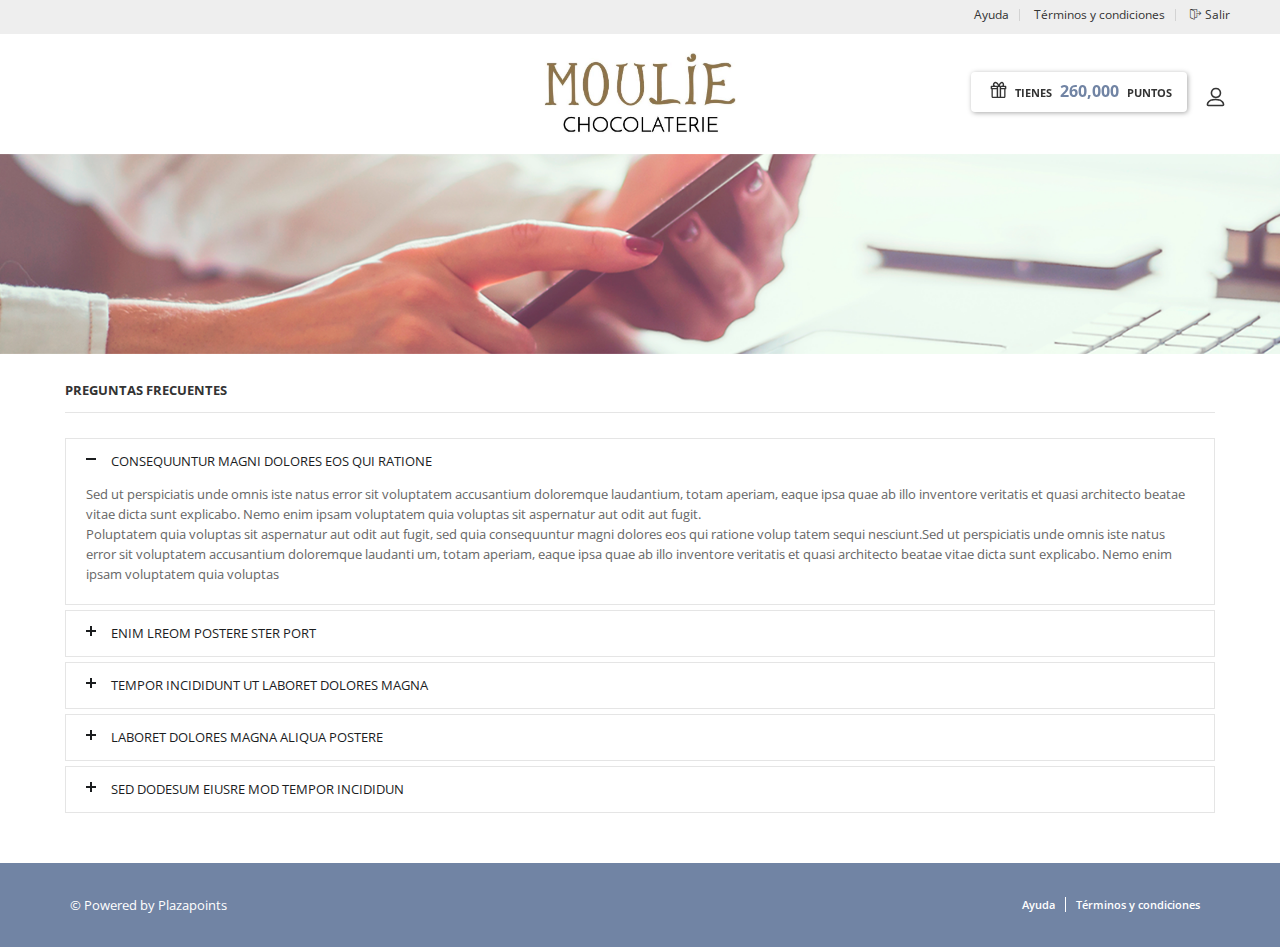
==== commit 87008a72: "agregar puntos en header" ====
--- a/faq.html
+++ b/faq.html
@@ -83,8 +83,8 @@
 							<div class="col-sm-12 hidden-lg">
 								<div class="info-header info-header2" style="margin-bottom: 10px">
 									<ul class="info-total">
-										<li class="buscador" style="margin-bottom: 10px">
-											<input type="text" placeholder="Busca tus marcas aquí" class="buscar"><a href=""><i class="fa fa-search"></i></a>
+										<li class="info-pts">
+											<p><span style="color: #333" class="lnr lnr-gift"></span> Tienes <span>260,000</span> puntos</p>
 										</li>
 									</ul>
 								</div>
@@ -126,8 +126,8 @@
 							<div class="col-lg-4 visible-lg">
 								<div class="info-header info-header2">
 									<ul class="info-total">
-										<li class="buscador">
-											<input type="text" placeholder="Busca tus marcas aquí" class="buscar"><a href=""><i class="fa fa-search"></i></a>
+										<li class="info-pts">
+											<p><span style="color: #333" class="lnr lnr-gift"></span> Tienes <span>260,000</span> puntos</p>
 										</li>
 										<li>
 											<a data-toggle="tooltip" data-placement="top" title="Mi perfil" class="header-functionality-entry" href="mi-perfil.html"><span class="lnr lnr-user"></span></a>
--- a/css/style.css
+++ b/css/style.css
@@ -2518,7 +2518,7 @@
 		line-height: inherit;
 		display: block;
 		font-size: 25px;
-		color: #00316B;
+		color: #7184A4;
 	}
 
 	body.opened-menu {
@@ -2581,7 +2581,7 @@
 	}
 	.logo-responsive img {
 		padding: 10px 0;
-		height: 55px;
+		height: 80px;
 	}
 
 	.nav-overflow .col-md-4 {
@@ -13965,5 +13965,5 @@
 .nav-overflow nav ul li:nth-last-of-type(6),
 .nav-overflow nav ul li:nth-last-of-type(7),
 .nav-overflow nav ul li:nth-last-of-type(8) {
-	display: none;
-}
+	display: none!important;
+}
